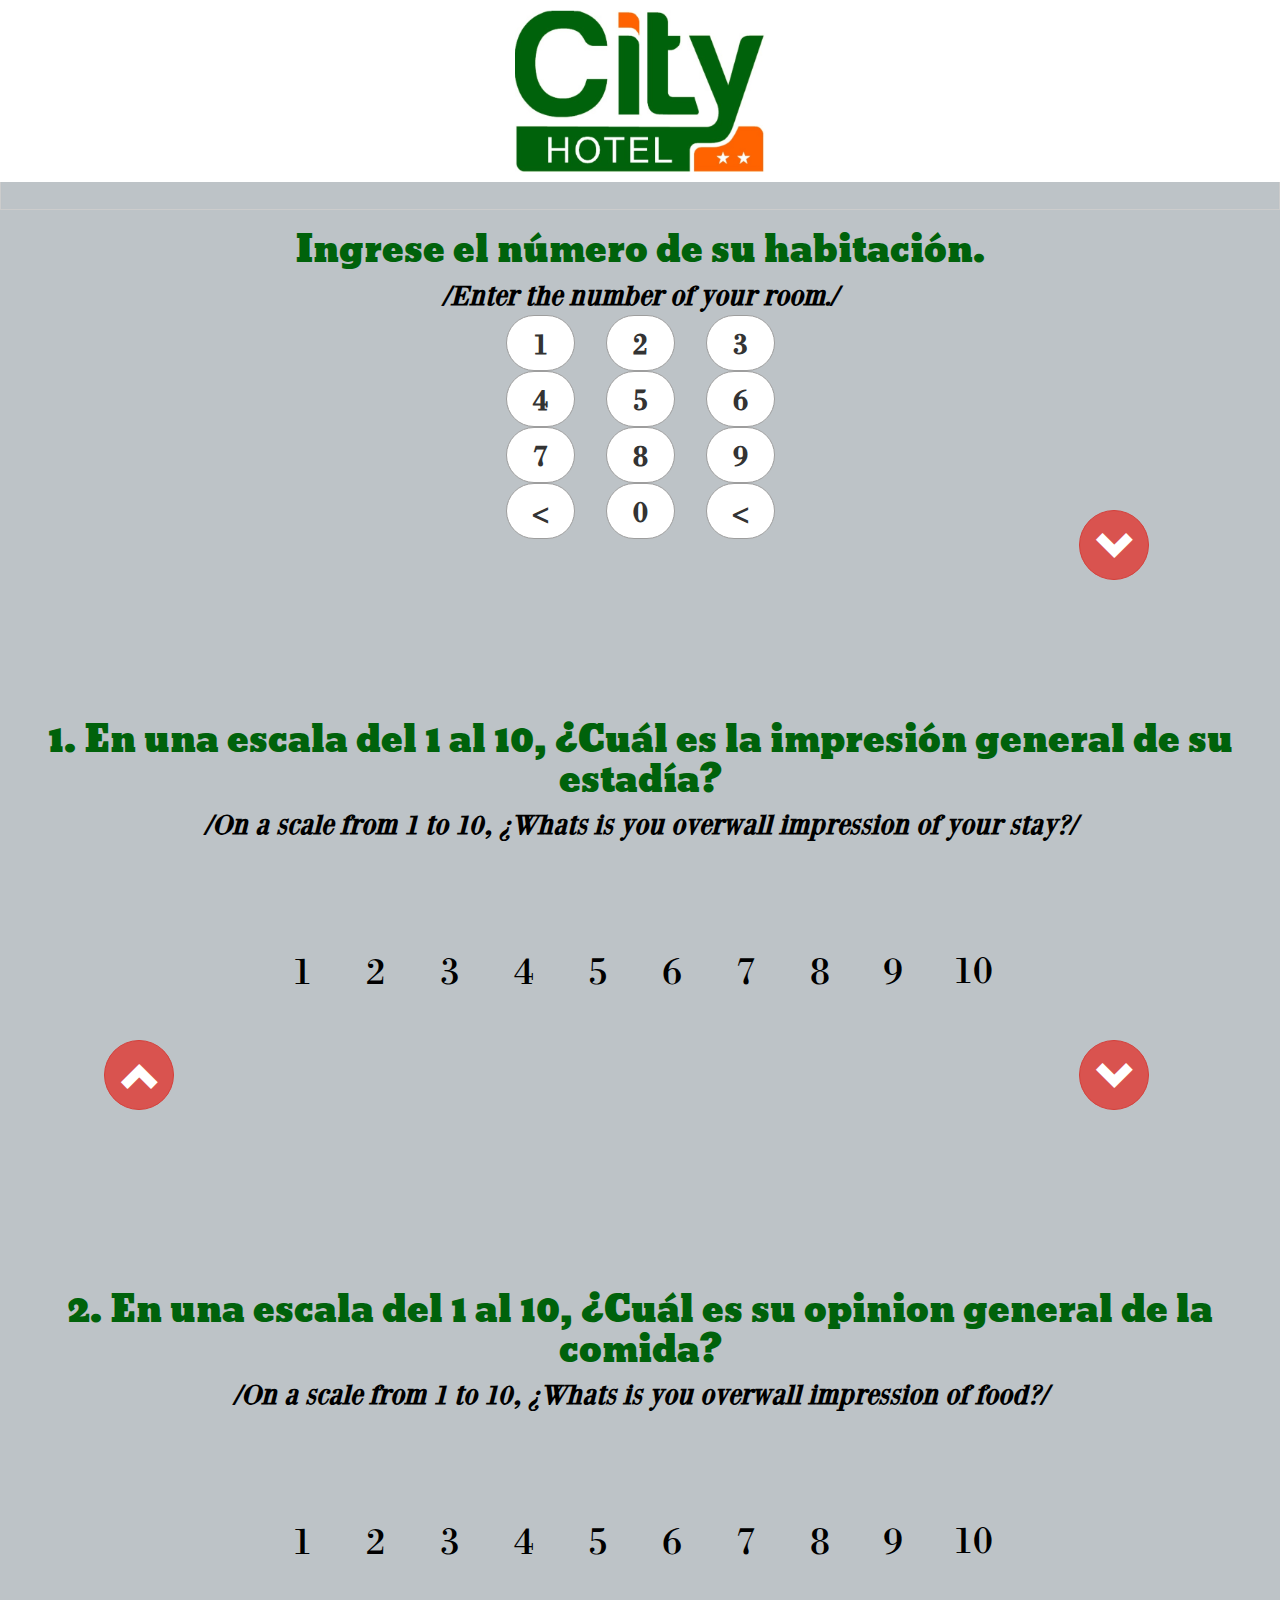
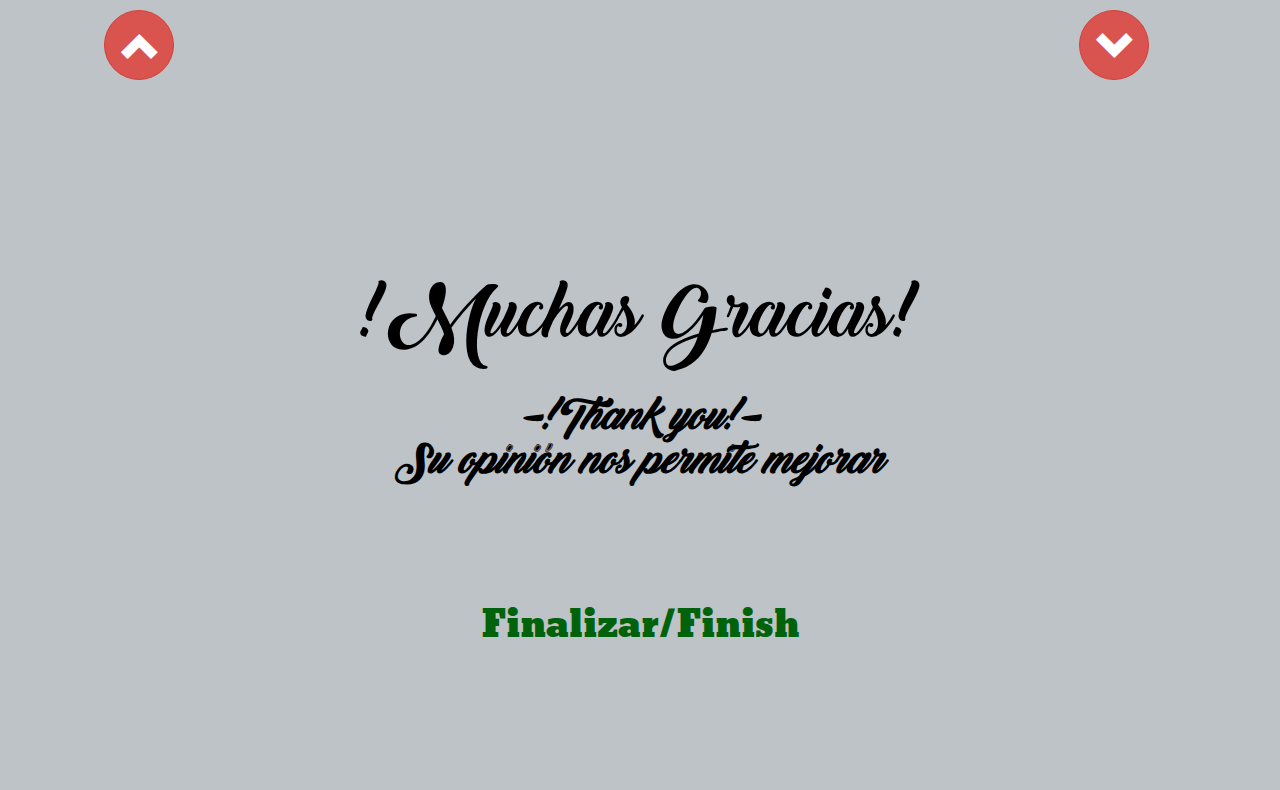
==== index.html @ cb040807 "actualizacion 02-08-16" ====
<!DOCTYPE html>
<html lang="es">
  <head>
    <meta charset="utf-8">
    <meta http-equiv="X-UA-Compatible" content="IE=edge">
    <meta name="viewport" content="width=device-width, initial-scale=1">
    <title>Hotel City - Encuesta</title>
    <link rel="stylesheet" href="css/bootstrap.css">
    <link rel="stylesheet" href="css/teclado.css">
    <link rel="stylesheet" href="css/build.css">
    <link rel="stylesheet" href="css/style.css">
  </head>
  <body>
    <div class="affix affix-top tope container">
      <img src="img/logo.jpg" class="img-responsive logo" alt="" />
    </div>
    <div class="container1 text-center" id="NroHab">
        <input type="tel" name="NroHabitacion" id="telNumber" class="form-control tel" value="" />
        <h1>Ingrese el número de su habitación.</h1>
        <h2><strong><em>/Enter the number of your room./</em></strong></h2>
        <div class="container">
          <div class="row">
            <div class="col-xs-2 hide">
              <button onclick="$('html,body').animate({scrollTop:430},'slow');return false;" type="button" class="btn btn-danger btn-circle btn-xl fondo"><i class="glyphicon glyphicon-chevron-up"></i></button>
            </div>
              <div class="col-xs-12 col-sm-8 col-sm-offset-2 phone">
                  <div class="row">
                      <div class="col-sm-6 col-sm-offset-3">
                          <div class="num-pad">
                          <div class="span4">
                              <div class="num">
                                  <div class="txt">
                                      1
                                  </div>
                              </div>
                          </div>
                          <div class="span4">
                              <div class="num">
                                  <div class="txt">
                                      2 <span class="small">
                                        </span>
                                  </div>
                              </div>
                          </div>
                          <div class="span4">
                              <div class="num">
                                  <div class="txt">
                                      3 <span class="small">
                                        </span>
                                  </div>
                              </div>
                          </div>
                          <div class="span4">
                              <div class="num">
                                  <div class="txt">
                                      4 <span class="small">
                                        </span>
                                  </div>
                              </div>
                          </div>
                          <div class="span4">
                              <div class="num">
                                  <div class="txt">
                                      5 <span class="small">
                                        </span>
                                  </div>
                              </div>
                          </div>
                          <div class="span4">
                              <div class="num">
                                  <div class="txt">
                                      6 <span class="small">
                                        </span>
                                  </div>
                              </div>
                          </div>
                          <div class="span4">
                              <div class="num">
                                  <div class="txt">
                                      7 <span class="small">
                                        </span>
                                  </div>
                              </div>
                          </div>
                          <div class="span4">
                              <div class="num">
                                  <div class="txt">
                                      8 <span class="small">
                                        </span>
                                  </div>
                              </div>
                          </div>
                          <div class="span4">
                              <div class="num">
                                  <div class="txt">
                                      9 <span class="small">
                                        </span>
                                  </div>
                              </div>
                          </div>
                          <div class="span4">
                              <div class="num">
                                  <div class="txt">
                                      <
                                  </div>
                              </div>
                          </div>
                          <div class="span4">
                              <div class="num">
                                  <div class="txt">
                                      0 <span class="small">
                                        </span>
                                  </div>
                              </div>
                          </div>
                          <div class="span4">
                              <div class="num">
                                  <div class="txt">
                                      <
                                  </div>
                              </div>
                          </div>
                          </div>
                          <div class="clearfix">
                          </div>
                      </div>
                  </div>
                  <div class="clearfix">
                  </div>
              </div>
              <div class="col-xs-2">
                <button onclick="$('html,body').animate({scrollTop:550},'slow');return false;" type="button" class="btn btn-danger btn-circle btn-xl fondo"><i class="glyphicon glyphicon-chevron-down"></i></button>
              </div>
          </div>
        </div>
    </div>
    <div class="container1 text-center" id="Pregunta2">
        <h1>1. En una escala del 1 al 10, ¿Cuál es la impresión general de su estadía?</h1>
        <h2><strong><em>/On a scale from 1 to 10, ¿Whats is you overwall impression of your stay?/</em></strong></h2>
        <div class="container">
          <div class="row">
            <div class="col-xs-2">
              <button onclick="$('html,body').animate({scrollTop:0},'slow');return false;" type="button" class="btn btn-danger btn-circle btn-xl fondo"><i class="glyphicon glyphicon-chevron-up"></i></button>
            </div>
            <div class="col-xs-8" style="top: 100px;">
              <table>
                <tr>
                  <td>
                    <p>1</p>
                    <input type="radio" name="Pregunta1" id="radio1" class="css-checkbox" />
                    <label for="radio1" class="css-label radGroup1"></label>
                  </td>
                  <td>
                    <p>2</p>
                    <input type="radio" name="Pregunta1" id="radio2" class="css-checkbox"/>
                    <label for="radio2" class="css-label radGroup1"></label>
                  </td>
                  <td>
                    <p>3</p>
                    <input type="radio" name="Pregunta1" id="radio3" class="css-checkbox" />
                    <label for="radio3" class="css-label radGroup1"></label>
                  </td>
                  <td>
                    <p>4</p>
                    <input type="radio" name="Pregunta1" id="radio4" class="css-checkbox" />
                    <label for="radio4" class="css-label radGroup1"></label>
                  </td>
                  <td>
                    <p>5</p>
                    <input type="radio" name="Pregunta1" id="radio5" class="css-checkbox" checked="checked"/>
                    <label for="radio5" class="css-label radGroup1"></label>
                  </td>
                  <td>
                    <p>6</p>
                    <input type="radio" name="Pregunta1" id="radio6" class="css-checkbox" />
                    <label for="radio6" class="css-label radGroup1"></label>
                  </td>
                  <td>
                    <p>7</p>
                    <input type="radio" name="Pregunta1" id="radio7" class="css-checkbox" />
                    <label for="radio7" class="css-label radGroup1"></label>
                  </td>
                  <td>
                    <p>8</p>
                    <input type="radio" name="Pregunta1" id="radio8" class="css-checkbox" />
                    <label for="radio8" class="css-label radGroup1"></label>
                  </td>
                  <td>
                    <p>9</p>
                    <input type="radio" name="Pregunta1" id="radio9" class="css-checkbox" />
                    <label for="radio9" class="css-label radGroup1"></label>
                  </td>
                  <td>
                    <p>10</p>
                    <input type="radio" name="Pregunta1" id="radio10" class="css-checkbox" />
                    <label for="radio10" class="css-label radGroup1"></label>
                  </td>
                </tr>
              </table>
            </div>
            <div class="col-xs-2">
              <button onclick="$('html,body').animate({scrollTop:1130},'slow');return false;" type="button" class="btn btn-danger btn-circle btn-xl fondo"><i class="glyphicon glyphicon-chevron-down"></i></button>
            </div>
          </div>
        </div>
    </div>
    <div class="container1 text-center" id="Pregunta3">
        <h1>2. En una escala del 1 al 10, ¿Cuál es su opinion general de la comida?</h1>
        <h2><strong><em>/On a scale from 1 to 10, ¿Whats is you overwall impression of food?/</em></strong></h2>
        <div class="container">
          <div class="row">
            <div class="col-xs-2">
              <button onclick="$('html,body').animate({scrollTop:555},'slow');return false;" type="button" class="btn btn-danger btn-circle btn-xl fondo"><i class="glyphicon glyphicon-chevron-up"></i></button>
            </div>
            <div class="col-xs-8" style="top: 100px;">
              <table>
                <tr>
                  <td>
                    <p>1</p>
                    <input type="radio" name="pregunta2" id="radio1-2" class="css-checkbox" />
                    <label for="radio1-2" class="css-label radGroup1"></label>
                  </td>
                  <td>
                    <p>2</p>
                    <input type="radio" name="pregunta2" id="radio2-2" class="css-checkbox"/>
                    <label for="radio2-2" class="css-label radGroup1"></label>
                  </td>
                  <td>
                    <p>3</p>
                    <input type="radio" name="pregunta2" id="radio3-2" class="css-checkbox" />
                    <label for="radio3-2" class="css-label radGroup1"></label>
                  </td>
                  <td>
                    <p>4</p>
                    <input type="radio" name="pregunta2" id="radio4-2" class="css-checkbox" />
                    <label for="radio4-2" class="css-label radGroup1"></label>
                  </td>
                  <td>
                    <p>5</p>
                    <input type="radio" name="pregunta2" id="radio5-2" class="css-checkbox" checked="checked"/>
                    <label for="radio5-2" class="css-label radGroup1"></label>
                  </td>
                  <td>
                    <p>6</p>
                    <input type="radio" name="pregunta2" id="radio6-2" class="css-checkbox" />
                    <label for="radio6-2" class="css-label radGroup1"></label>
                  </td>
                  <td>
                    <p>7</p>
                    <input type="radio" name="pregunta2" id="radio7-2" class="css-checkbox" />
                    <label for="radio7-2" class="css-label radGroup1"></label>
                  </td>
                  <td>
                    <p>8</p>
                    <input type="radio" name="pregunta2" id="radio8-2" class="css-checkbox" />
                    <label for="radio8-2" class="css-label radGroup1"></label>
                  </td>
                  <td>
                    <p>9</p>
                    <input type="radio" name="pregunta2" id="radio9-2" class="css-checkbox" />
                    <label for="radio9-2" class="css-label radGroup1"></label>
                  </td>
                  <td>
                    <p>10</p>
                    <input type="radio" name="pregunta2" id="radio10-2" class="css-checkbox" />
                    <label for="radio10-2" class="css-label radGroup1"></label>
                  </td>
                </tr>
              </table>
            </div>
            <div class="col-xs-2">
              <button onclick="$('html,body').animate({scrollTop:1670},'slow');return false;" type="button" class="btn btn-danger btn-circle btn-xl fondo"><i class="glyphicon glyphicon-chevron-down"></i></button>
            </div>
          </div>
        </div>
    </div>
    <div class="container1 text-center" id="Gracias">
      <div class="container">
        <div class="row">
        <h3>!Muchas Gracias!</h1>
        <h4><strong><em>-!Thank you!-</em></strong></h2>
        <h4><strong><em>Su opinión nos permite mejorar</em></strong></h2>

            <div class="col-xs-8 col-xs-offset-2" style="top: 100px;">
              <a href="index.html"><h1>Finalizar/Finish</h1></a>
            </div>

          </div>
        </div>
    </div>
    <footer>
    </footer>
    <script src="js/bootstrap.min.js"></script>
    <script src="js/jquery.js"></script>
    <script type="text/javascript">
    $(document).ready(function () {
      $('.num').click(function () {
        var num = $(this);
        var text = $.trim(num.find('.txt').clone().children().remove().end().text());
        var telNumber = $('#telNumber');
        if (text != "<") {
          $(telNumber).val(telNumber.val() + text);
        }else {
          $(telNumber).val('');
        }

      });
    });
    </script>
  </body>
</html>
---- css/teclado.css ----
.span4
{
    width: 20%;
    float: left;
    margin: 0 0% 0% 9%;
}
.phone
{
    margin-top: 5px;

}
.tel
{
    margin-bottom: 10px;
    margin-top: 10px;
    background: none;
    border-radius: 0px;
    text-align: center;
    font-size: 60px;
    height: 60px;
}
#telNumber {
  font-family: "BodoniXT";
  color: #000000;
  padding-top: 20px;
  padding-bottom: 20px;
}
.num-pad
{
    padding-left: 15px;
}


.num
{
    border: 1px solid #9e9e9e;
    -webkit-border-radius: 999px;
    border-radius: 999px;
    -moz-border-radius: 999px;
    height: 56px;
    background-color: #fff;
    color: #333;
    cursor: pointer;
}
.num:hover
{
    background-color: #9e9e9e;
    color: #fff;
    transition-property: background-color .2s linear 0s;
    -moz-transition: background-color .2s linear 0s;
    -webkit-transition: background-color .2s linear 0s;
    -o-transition: background-color .2s linear 0s;
}
.txt
{
    font-size: 30px;
    font-weight: bold;
    text-align: center;
    margin-top: 12px;
    font-family: "BodoniXT";
    line-height: 30px;
    color: #333;
}
.small
{
    font-size: 15px;
}

.btn
{
    font-weight: bold;
    -webkit-transition: .1s ease-in background-color;
    -webkit-font-smoothing: antialiased;
    letter-spacing: 1px;
}
.btn:hover
{
    transition-property: background-color .2s linear 0s;
    -moz-transition: background-color .2s linear 0s;
    -webkit-transition: background-color .2s linear 0s;
    -o-transition: background-color .2s linear 0s;
}
.spanicons
{
    width: 72px;
    float: left;
    text-align: center;
    margin-top: 40px;
    color: #9e9e9e;
    font-size: 30px;
    cursor: pointer;
}
.spanicons:hover
{
    color: #3498db;
    transition-property: color .2s linear 0s;
    -moz-transition: color .2s linear 0s;
    -webkit-transition: color .2s linear 0s;
    -o-transition: color .2s linear 0s;
}
.active
{
    color: #3498db;
}
.btn-circle {
  width: 30px;
  height: 30px;
  text-align: center;
  padding: 6px 0;
  font-size: 20px;
  line-height: 1.428571429;
  border-radius: 15px;
}
.btn-circle.btn-lg {
  width: 50px;
  height: 50px;
  padding: 10px 16px;
  font-size: 40px;
  line-height: 1.33;
  border-radius: 25px;
}
.btn-circle.btn-xl {
  width: 70px;
  height: 70px;
  padding: 14px 16px;
  font-size: 40px;
  line-height: 1.33;
  border-radius: 35px;
}
---- css/style.css ----
@font-face
{
   font-family: "Backtoblack";
   src: url("../fonts/Back_to_Black.ttf") format("truetype");
}
@font-face
{
   font-family: "Bevan";
   src: url("../fonts/Bevan.ttf") format("truetype");
}
@font-face
{
   font-family: "BodoniXT";
   src: url("../fonts/BodoniXT.ttf") format("truetype");
}
h1 {
  font-family: "Bevan";
  color: #00620b;
  font-size: 36px;
}
h2 {
  font-family: "BodoniXT";
  color: #000;
  font-size: 28px;
  margin: 0 20px;
}
h3 {
  font-family: "Backtoblack";
  color: #000;
  font-size: 70px;
  margin: 40px 20px;
}
h4 {
  font-family: "Backtoblack";
  color: #000;
  font-size: 40px;
  margin: 0 20px;
}
p {
  font-family: "BodoniXT";
  color: #000;
  font-size: 40px;
  margin: 0;

}
* {
  margin: 0;
  padding: 0;
}
body {
  position: relative;
  background-color: #bdc3c7;
  top: 140px;
  overflow-y: hidden;
}
.logo {
  width: 20%;
  height: 80%;
  margin: 0 auto;
  padding: 10px 0;
}
.container1 {
  background-color: #bdc3c7;
  padding-bottom: 30px;
  height: 550px;
}
.tope {
    left:0;
    right:0;
    width:100%;
    height:auto;
    background-color: #FFF;
    margin:auto;
    z-index: 1;
    top: 0;
}
.siguiente {
  margin-top: 250px;
}
.fondo{
  position: absolute;
  top: 200px;
  left: 25%;
}
input[type=radio].css-checkbox {
							position:absolute; z-index:-1000; left:-1000px; overflow: hidden; clip: rect(0 0 0 0); height:1px; width:1px; margin:-1px; padding:0; border:0;
						}

						input[type=radio].css-checkbox + label.css-label {
							padding-left:35px;
							height:30px;
							display:inline-block;
							line-height:30px;
							background-repeat:no-repeat;
							background-position: 0 0;
							font-size:30px;
							vertical-align:middle;
							cursor:pointer;

						}

						input[type=radio].css-checkbox:checked + label.css-label {
							background-position: 0 -30px;
						}
						label.css-label {
				background-image:url(http://csscheckbox.com/checkboxes/u/csscheckbox_a27bc31dc40cadf0d5347303929eae5a.png);
				-webkit-touch-callout: none;
				-webkit-user-select: none;
				-khtml-user-select: none;
				-moz-user-select: none;
				-ms-user-select: none;
				user-select: none;
			}
table {
  width: 100%;
}
label{
  margin: 10%;
}
.clear{clear: both;}
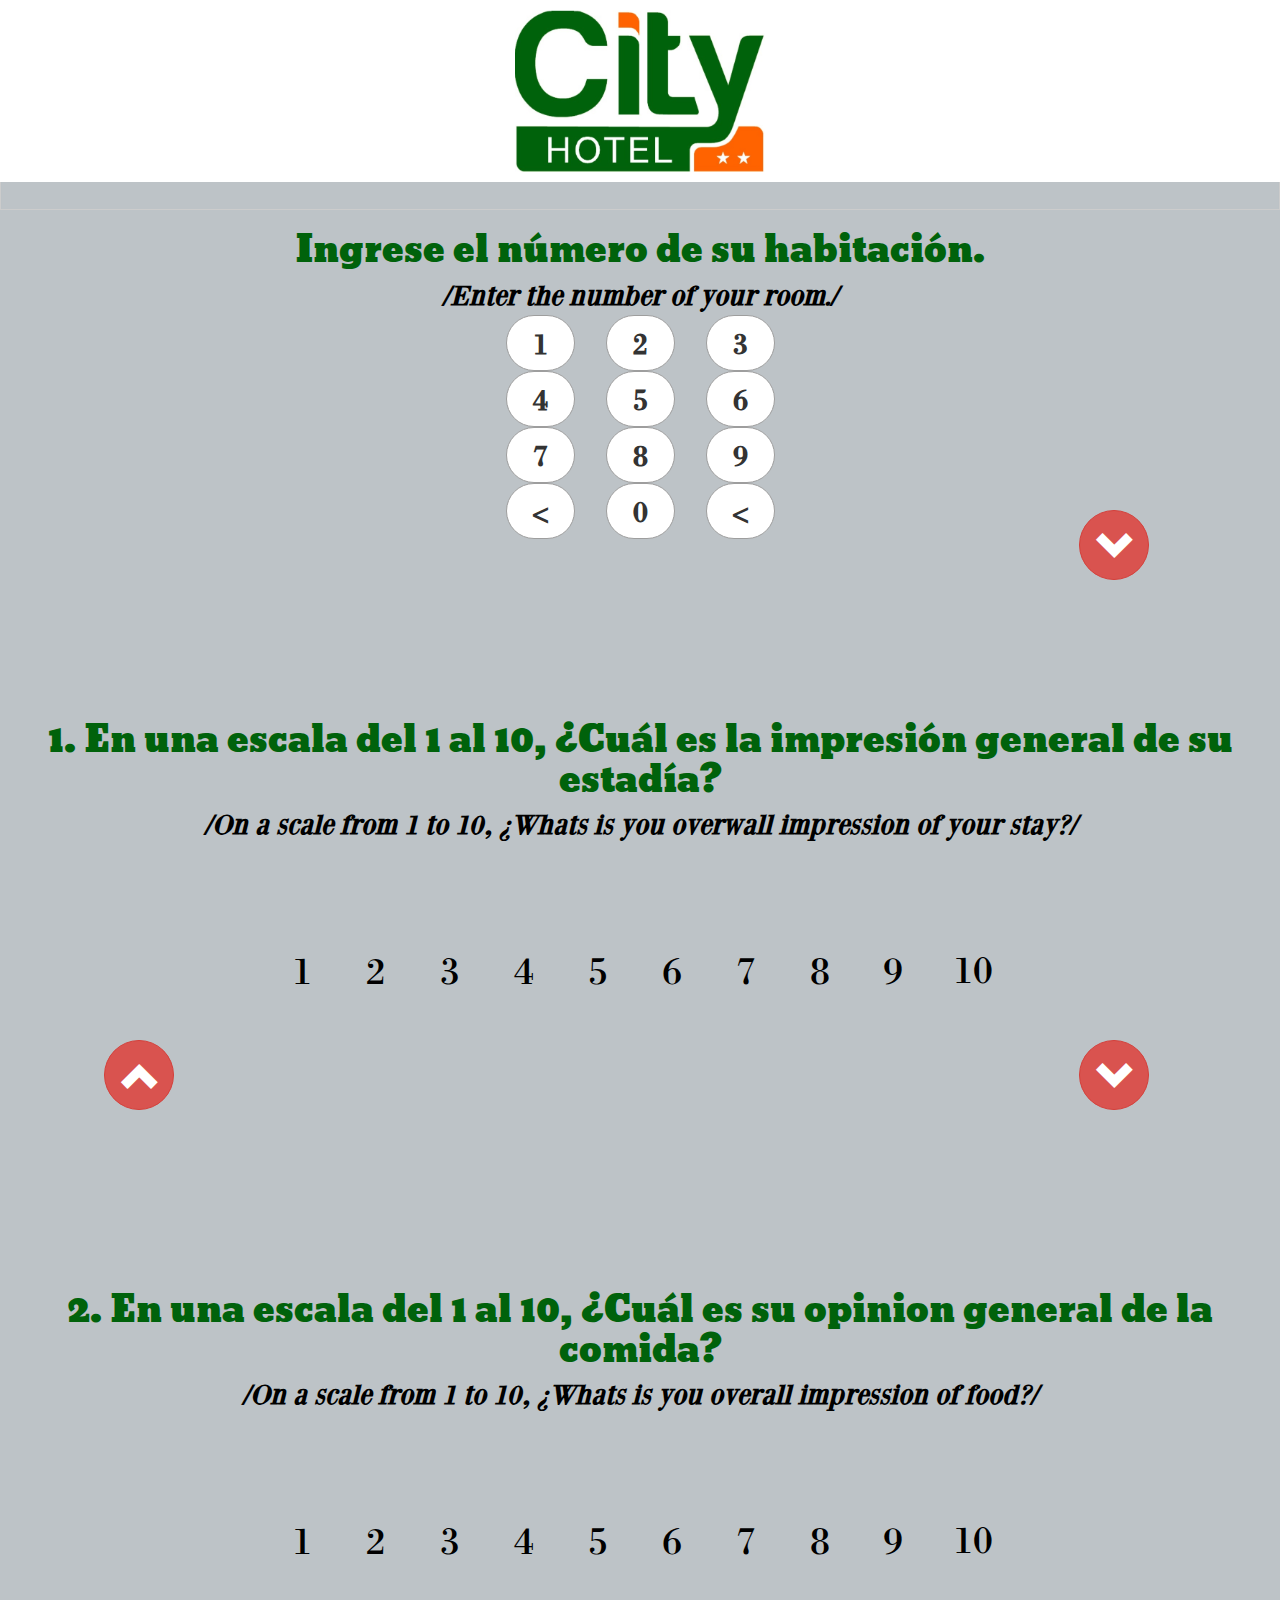
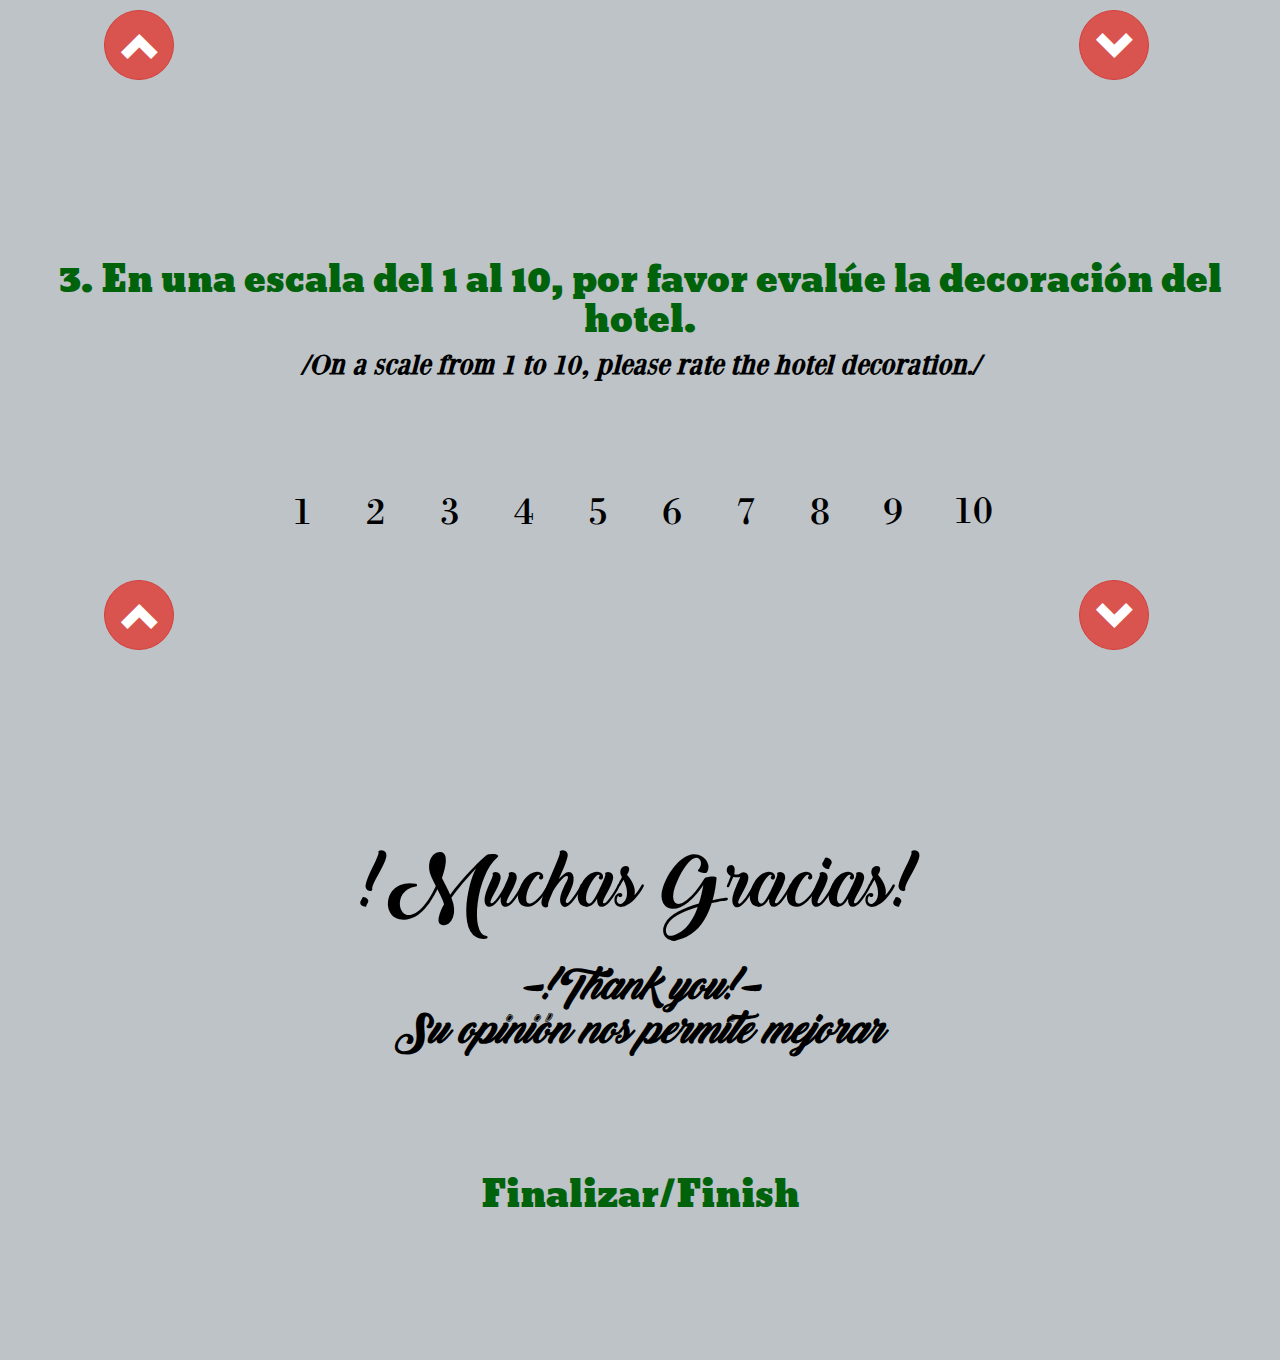
==== commit 43153194: "todo" ====
--- a/index.html
+++ b/index.html
@@ -206,7 +206,7 @@
     </div>
     <div class="container1 text-center" id="Pregunta3">
         <h1>2. En una escala del 1 al 10, ¿Cuál es su opinion general de la comida?</h1>
-        <h2><strong><em>/On a scale from 1 to 10, ¿Whats is you overwall impression of food?/</em></strong></h2>
+        <h2><strong><em>/On a scale from 1 to 10, ¿Whats is you overall impression of food?/</em></strong></h2>
         <div class="container">
           <div class="row">
             <div class="col-xs-2">
@@ -274,6 +274,77 @@
           </div>
         </div>
     </div>
+    <div class="container1 text-center" id="Pregunta4">
+        <h1>3. En una escala del 1 al 10, por favor evalúe la decoración del hotel.</h1>
+        <h2><strong><em>/On a scale from 1 to 10, please rate the hotel decoration./</em></strong></h2>
+        <div class="container">
+          <div class="row">
+            <div class="col-xs-2">
+              <button onclick="$('html,body').animate({scrollTop:1130},'slow');return false;" type="button" class="btn btn-danger btn-circle btn-xl fondo"><i class="glyphicon glyphicon-chevron-up"></i></button>
+            </div>
+            <div class="col-xs-8" style="top: 100px;">
+              <table>
+                <tr>
+                  <td>
+                    <p>1</p>
+                    <input type="radio" name="pregunta3" id="radio1-3" class="css-checkbox" />
+                    <label for="radio1-3" class="css-label radGroup1"></label>
+                  </td>
+                  <td>
+                    <p>2</p>
+                    <input type="radio" name="pregunta3" id="radio2-3" class="css-checkbox"/>
+                    <label for="radio2-3" class="css-label radGroup1"></label>
+                  </td>
+                  <td>
+                    <p>3</p>
+                    <input type="radio" name="pregunta3" id="radio3-3" class="css-checkbox" />
+                    <label for="radio3-3" class="css-label radGroup1"></label>
+                  </td>
+                  <td>
+                    <p>4</p>
+                    <input type="radio" name="pregunta3" id="radio4-3" class="css-checkbox" />
+                    <label for="radio4-3" class="css-label radGroup1"></label>
+                  </td>
+                  <td>
+                    <p>5</p>
+                    <input type="radio" name="pregunta3" id="radio5-3" class="css-checkbox" checked="checked"/>
+                    <label for="radio5-3" class="css-label radGroup1"></label>
+                  </td>
+                  <td>
+                    <p>6</p>
+                    <input type="radio" name="pregunta3" id="radio6-3" class="css-checkbox" />
+                    <label for="radio6-3" class="css-label radGroup1"></label>
+                  </td>
+                  <td>
+                    <p>7</p>
+                    <input type="radio" name="pregunta3" id="radio7-3" class="css-checkbox" />
+                    <label for="radio7-3" class="css-label radGroup1"></label>
+                  </td>
+                  <td>
+                    <p>8</p>
+                    <input type="radio" name="pregunta3" id="radio8-3" class="css-checkbox" />
+                    <label for="radio8-3" class="css-label radGroup1"></label>
+                  </td>
+                  <td>
+                    <p>9</p>
+                    <input type="radio" name="pregunta3" id="radio9-3" class="css-checkbox" />
+                    <label for="radio9-3" class="css-label radGroup1"></label>
+                  </td>
+                  <td>
+                    <p>10</p>
+                    <input type="radio" name="pregunta3" id="radio10-3" class="css-checkbox" />
+                    <label for="radio10-3" class="css-label radGroup1"></label>
+                  </td>
+                </tr>
+              </table>
+            </div>
+            <div class="col-xs-2">
+              <button onclick="$('html,body').animate({scrollTop:2250},'slow');return false;" type="button" class="btn btn-danger btn-circle btn-xl fondo"><i class="glyphicon glyphicon-chevron-down"></i></button>
+            </div>
+          </div>
+        </div>
+    </div>
+
     <div class="container1 text-center" id="Gracias">
       <div class="container">
         <div class="row">
--- a/css/style.css
+++ b/css/style.css
@@ -51,11 +51,11 @@
   position: relative;
   background-color: #bdc3c7;
   top: 140px;
-  overflow-y: hidden;
+  /*overflow-y: hidden;*/
 }
 .logo {
   width: 20%;
-  height: 80%;
+  /*height: 80%;*/
   margin: 0 auto;
   padding: 10px 0;
 }
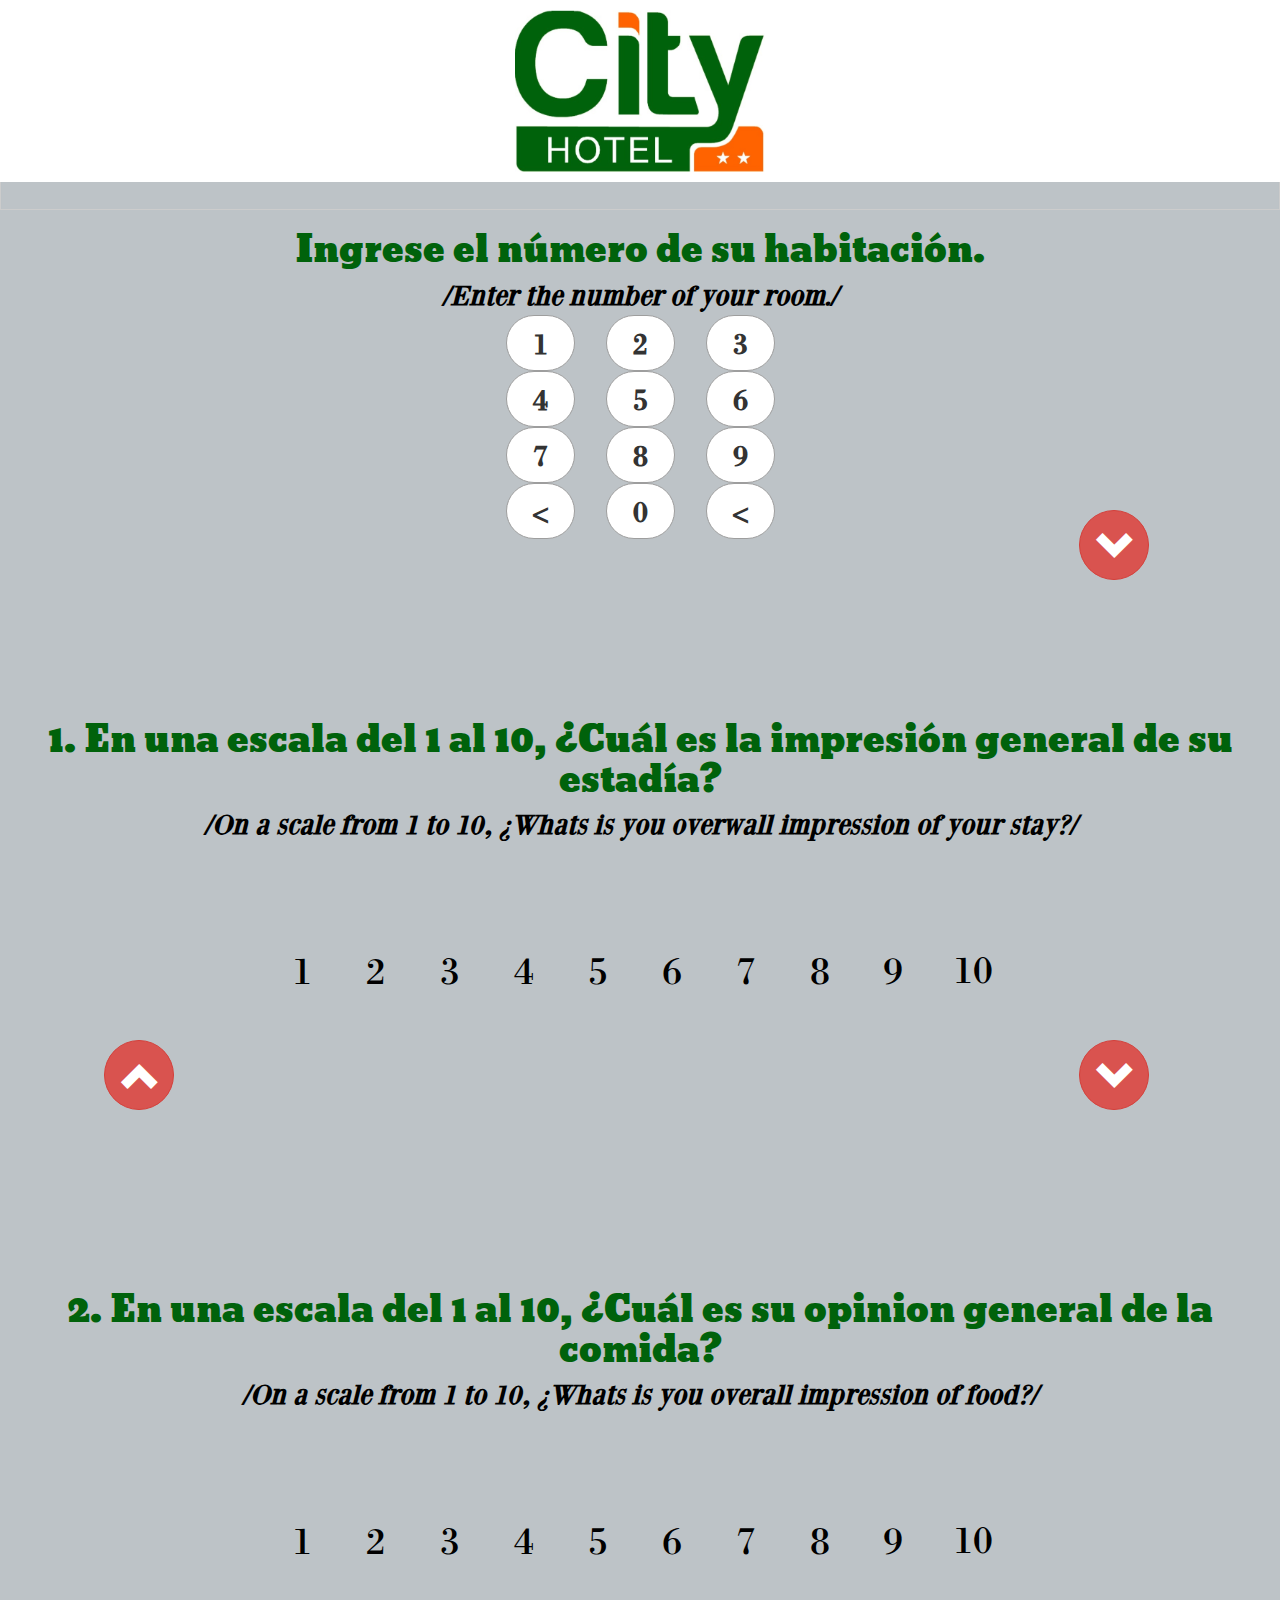
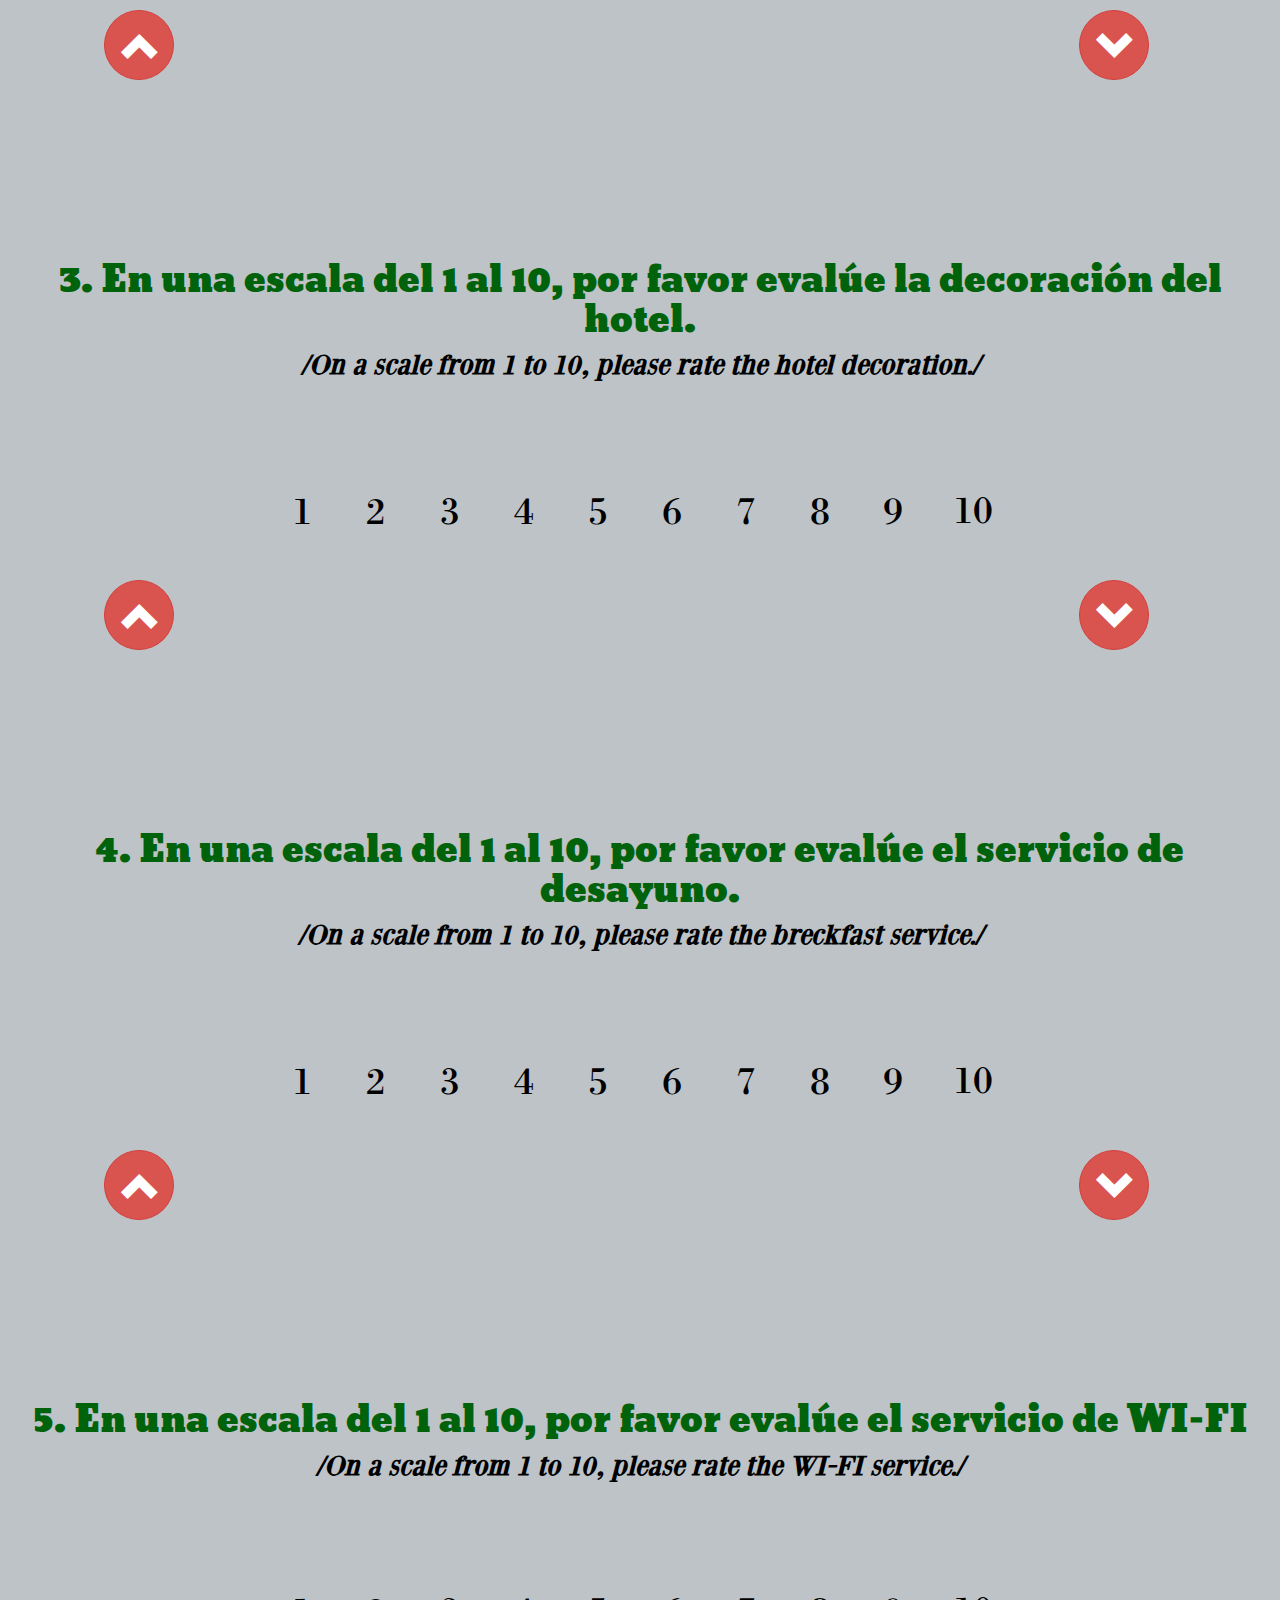
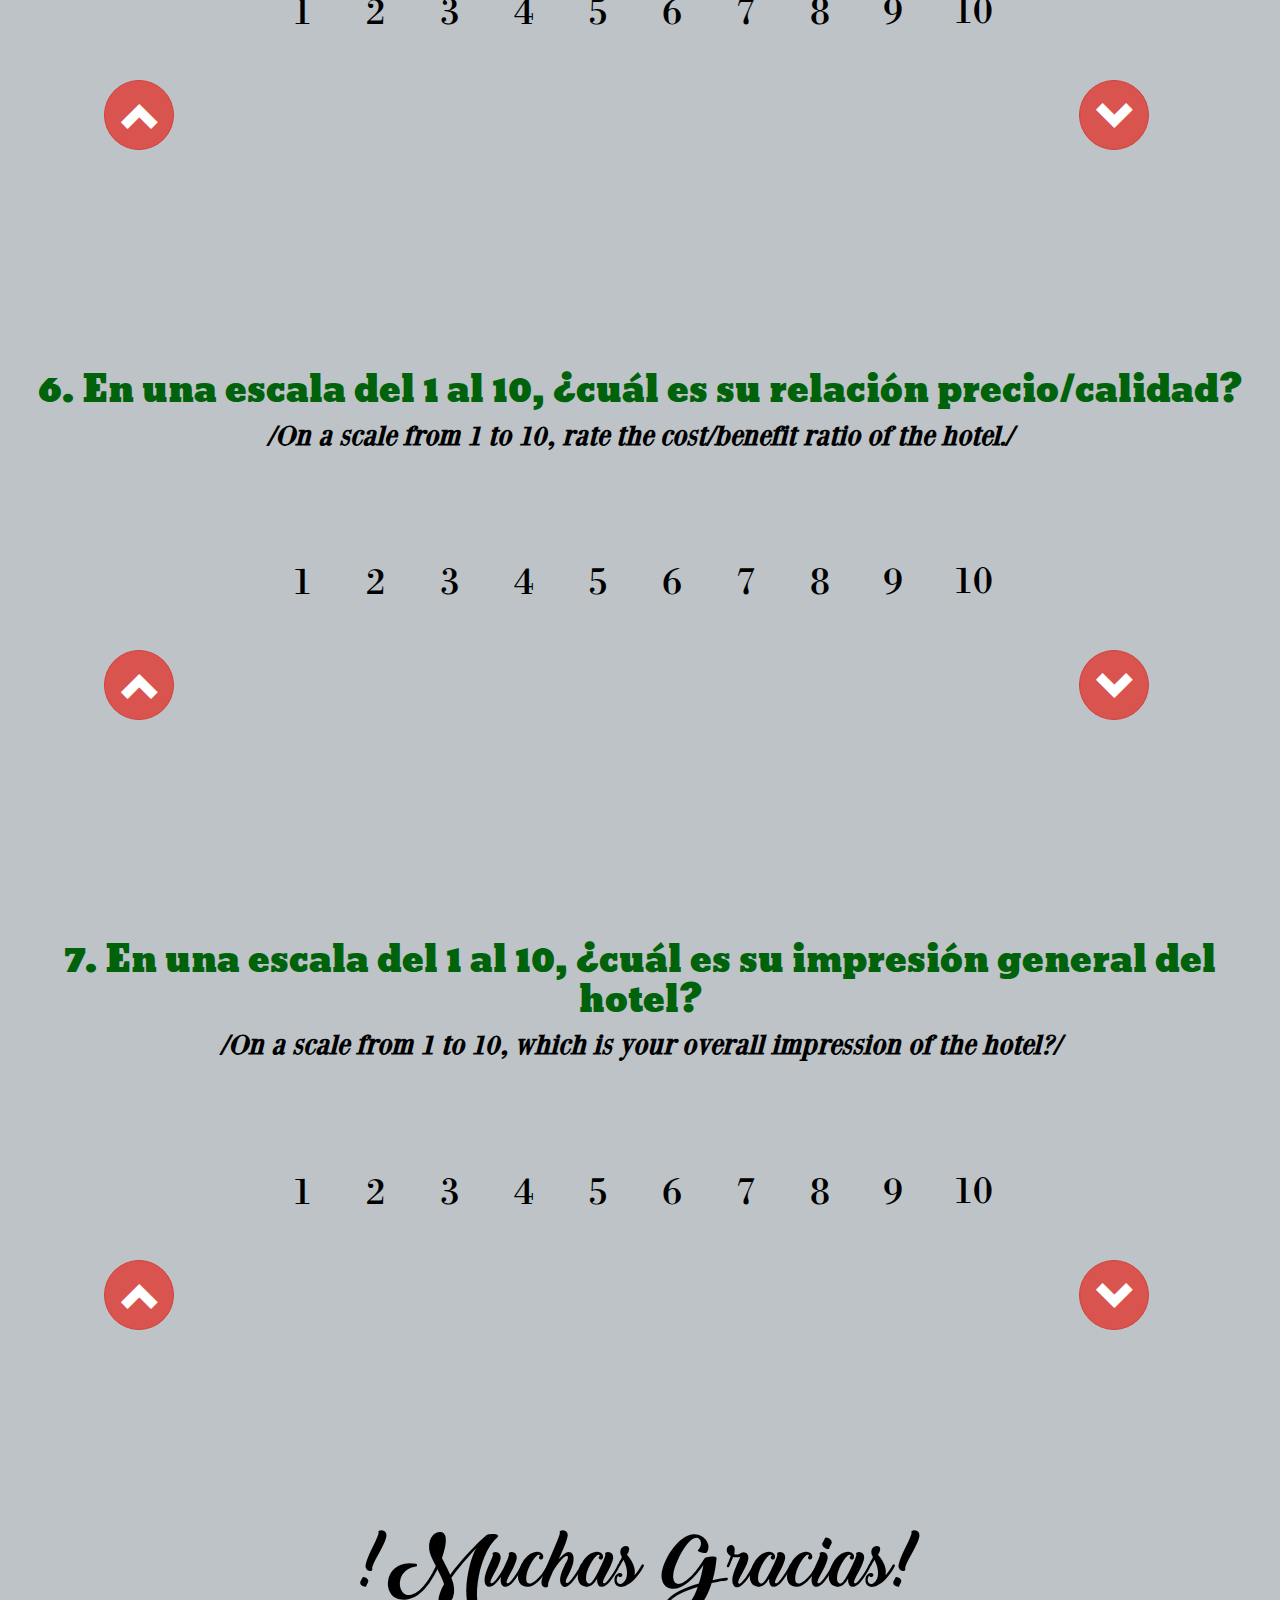
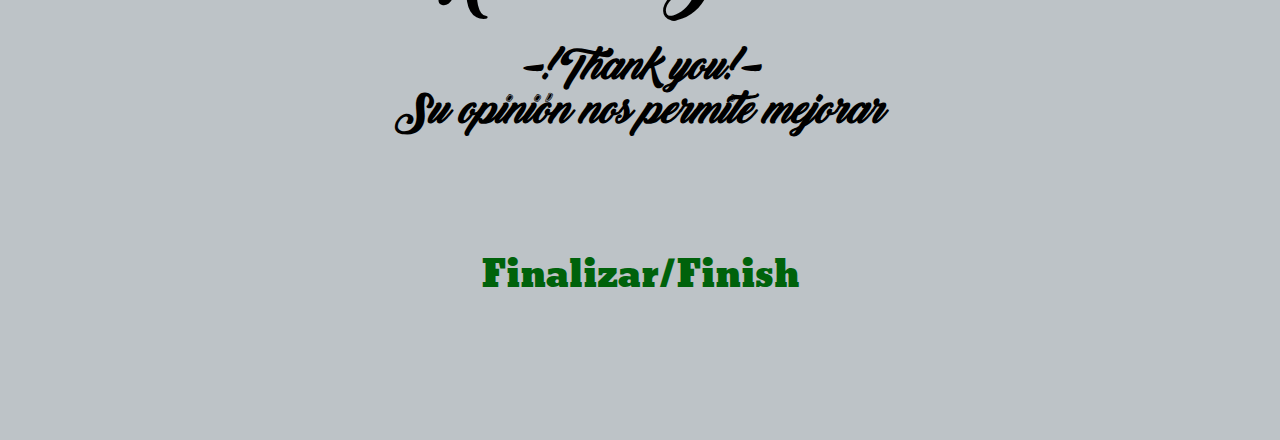
==== commit dc3bc744: "todas las preguntas" ====
--- a/index.html
+++ b/index.html
@@ -129,12 +129,12 @@
                   </div>
               </div>
               <div class="col-xs-2">
-                <button onclick="$('html,body').animate({scrollTop:550},'slow');return false;" type="button" class="btn btn-danger btn-circle btn-xl fondo"><i class="glyphicon glyphicon-chevron-down"></i></button>
+                <button onclick="$('html,body').animate({scrollTop:540},'slow');return false;" type="button" class="btn btn-danger btn-circle btn-xl fondo"><i class="glyphicon glyphicon-chevron-down"></i></button>
               </div>
           </div>
         </div>
     </div>
-    <div class="container1 text-center" id="Pregunta2">
+    <div class="container1 text-center" id="Pregunta1">
         <h1>1. En una escala del 1 al 10, ¿Cuál es la impresión general de su estadía?</h1>
         <h2><strong><em>/On a scale from 1 to 10, ¿Whats is you overwall impression of your stay?/</em></strong></h2>
         <div class="container">
@@ -199,18 +199,18 @@
               </table>
             </div>
             <div class="col-xs-2">
-              <button onclick="$('html,body').animate({scrollTop:1130},'slow');return false;" type="button" class="btn btn-danger btn-circle btn-xl fondo"><i class="glyphicon glyphicon-chevron-down"></i></button>
-            </div>
-          </div>
-        </div>
-    </div>
-    <div class="container1 text-center" id="Pregunta3">
+              <button onclick="$('html,body').animate({scrollTop:1115},'slow');return false;" type="button" class="btn btn-danger btn-circle btn-xl fondo"><i class="glyphicon glyphicon-chevron-down"></i></button>
+            </div>
+          </div>
+        </div>
+    </div>
+    <div class="container1 text-center" id="Pregunta2">
         <h1>2. En una escala del 1 al 10, ¿Cuál es su opinion general de la comida?</h1>
         <h2><strong><em>/On a scale from 1 to 10, ¿Whats is you overall impression of food?/</em></strong></h2>
         <div class="container">
           <div class="row">
             <div class="col-xs-2">
-              <button onclick="$('html,body').animate({scrollTop:555},'slow');return false;" type="button" class="btn btn-danger btn-circle btn-xl fondo"><i class="glyphicon glyphicon-chevron-up"></i></button>
+              <button onclick="$('html,body').animate({scrollTop:540},'slow');return false;" type="button" class="btn btn-danger btn-circle btn-xl fondo"><i class="glyphicon glyphicon-chevron-up"></i></button>
             </div>
             <div class="col-xs-8" style="top: 100px;">
               <table>
@@ -274,13 +274,13 @@
           </div>
         </div>
     </div>
-    <div class="container1 text-center" id="Pregunta4">
+    <div class="container1 text-center" id="Pregunta3">
         <h1>3. En una escala del 1 al 10, por favor evalúe la decoración del hotel.</h1>
         <h2><strong><em>/On a scale from 1 to 10, please rate the hotel decoration./</em></strong></h2>
         <div class="container">
           <div class="row">
             <div class="col-xs-2">
-              <button onclick="$('html,body').animate({scrollTop:1130},'slow');return false;" type="button" class="btn btn-danger btn-circle btn-xl fondo"><i class="glyphicon glyphicon-chevron-up"></i></button>
+              <button onclick="$('html,body').animate({scrollTop:1115},'slow');return false;" type="button" class="btn btn-danger btn-circle btn-xl fondo"><i class="glyphicon glyphicon-chevron-up"></i></button>
             </div>
             <div class="col-xs-8" style="top: 100px;">
               <table>
@@ -344,6 +344,287 @@
           </div>
         </div>
     </div>
+    <div class="container1 text-center" id="Pregunta4">
+        <h1>4. En una escala del 1 al 10, por favor evalúe el servicio de desayuno.</h1>
+        <h2><strong><em>/On a scale from 1 to 10, please rate the breckfast service./</em></strong></h2>
+        <div class="container">
+          <div class="row">
+            <div class="col-xs-2">
+              <button onclick="$('html,body').animate({scrollTop:1670},'slow');return false;" type="button" class="btn btn-danger btn-circle btn-xl fondo"><i class="glyphicon glyphicon-chevron-up"></i></button>
+            </div>
+            <div class="col-xs-8" style="top: 100px;">
+              <table>
+                <tr>
+                  <td>
+                    <p>1</p>
+                    <input type="radio" name="pregunta4" id="radio1-4" class="css-checkbox" />
+                    <label for="radio1-4" class="css-label radGroup1"></label>
+                  </td>
+                  <td>
+                    <p>2</p>
+                    <input type="radio" name="pregunta4" id="radio2-4" class="css-checkbox"/>
+                    <label for="radio2-4" class="css-label radGroup1"></label>
+                  </td>
+                  <td>
+                    <p>3</p>
+                    <input type="radio" name="pregunta4" id="radio3-4" class="css-checkbox" />
+                    <label for="radio3-4" class="css-label radGroup1"></label>
+                  </td>
+                  <td>
+                    <p>4</p>
+                    <input type="radio" name="pregunta4" id="radio4-4" class="css-checkbox" />
+                    <label for="radio4-4" class="css-label radGroup1"></label>
+                  </td>
+                  <td>
+                    <p>5</p>
+                    <input type="radio" name="pregunta4" id="radio5-4" class="css-checkbox" checked="checked"/>
+                    <label for="radio5-4" class="css-label radGroup1"></label>
+                  </td>
+                  <td>
+                    <p>6</p>
+                    <input type="radio" name="pregunta4" id="radio6-4" class="css-checkbox" />
+                    <label for="radio6-4" class="css-label radGroup1"></label>
+                  </td>
+                  <td>
+                    <p>7</p>
+                    <input type="radio" name="pregunta4" id="radio7-4" class="css-checkbox" />
+                    <label for="radio7-4" class="css-label radGroup1"></label>
+                  </td>
+                  <td>
+                    <p>8</p>
+                    <input type="radio" name="pregunta4" id="radio8-4" class="css-checkbox" />
+                    <label for="radio8-4" class="css-label radGroup1"></label>
+                  </td>
+                  <td>
+                    <p>9</p>
+                    <input type="radio" name="pregunta4" id="radio9-4" class="css-checkbox" />
+                    <label for="radio9-4" class="css-label radGroup1"></label>
+                  </td>
+                  <td>
+                    <p>10</p>
+                    <input type="radio" name="pregunta4" id="radio10-4" class="css-checkbox" />
+                    <label for="radio10-4" class="css-label radGroup1"></label>
+                  </td>
+                </tr>
+              </table>
+            </div>
+            <div class="col-xs-2">
+              <button onclick="$('html,body').animate({scrollTop:2815},'slow');return false;" type="button" class="btn btn-danger btn-circle btn-xl fondo"><i class="glyphicon glyphicon-chevron-down"></i></button>
+            </div>
+          </div>
+        </div>
+    </div>
+    <div class="container1 text-center" id="Pregunta5">
+        <h1>5. En una escala del 1 al 10, por favor evalúe el servicio de WI-FI</h1>
+        <h2><strong><em>/On a scale from 1 to 10, please rate the WI-FI service./</em></strong></h2>
+        <div class="container">
+          <div class="row">
+            <div class="col-xs-2">
+              <button onclick="$('html,body').animate({scrollTop:2250},'slow');return false;" type="button" class="btn btn-danger btn-circle btn-xl fondo"><i class="glyphicon glyphicon-chevron-up"></i></button>
+            </div>
+            <div class="col-xs-8" style="top: 100px;">
+              <table>
+                <tr>
+                  <td>
+                    <p>1</p>
+                    <input type="radio" name="pregunta5" id="radio1-5" class="css-checkbox" />
+                    <label for="radio1-5" class="css-label radGroup1"></label>
+                  </td>
+                  <td>
+                    <p>2</p>
+                    <input type="radio" name="pregunta5" id="radio2-5" class="css-checkbox"/>
+                    <label for="radio2-5" class="css-label radGroup1"></label>
+                  </td>
+                  <td>
+                    <p>3</p>
+                    <input type="radio" name="pregunta5" id="radio3-5" class="css-checkbox" />
+                    <label for="radio3-5" class="css-label radGroup1"></label>
+                  </td>
+                  <td>
+                    <p>4</p>
+                    <input type="radio" name="pregunta5" id="radio4-5" class="css-checkbox" />
+                    <label for="radio4-5" class="css-label radGroup1"></label>
+                  </td>
+                  <td>
+                    <p>5</p>
+                    <input type="radio" name="pregunta5" id="radio5-5" class="css-checkbox" checked="checked"/>
+                    <label for="radio5-5" class="css-label radGroup1"></label>
+                  </td>
+                  <td>
+                    <p>6</p>
+                    <input type="radio" name="pregunta5" id="radio6-5" class="css-checkbox" />
+                    <label for="radio6-5" class="css-label radGroup1"></label>
+                  </td>
+                  <td>
+                    <p>7</p>
+                    <input type="radio" name="pregunta5" id="radio7-5" class="css-checkbox" />
+                    <label for="radio7-5" class="css-label radGroup1"></label>
+                  </td>
+                  <td>
+                    <p>8</p>
+                    <input type="radio" name="pregunta5" id="radio8-5" class="css-checkbox" />
+                    <label for="radio8-5" class="css-label radGroup1"></label>
+                  </td>
+                  <td>
+                    <p>9</p>
+                    <input type="radio" name="pregunta5" id="radio9-5" class="css-checkbox" />
+                    <label for="radio9-5" class="css-label radGroup1"></label>
+                  </td>
+                  <td>
+                    <p>10</p>
+                    <input type="radio" name="pregunta5" id="radio10-5" class="css-checkbox" />
+                    <label for="radio10-5" class="css-label radGroup1"></label>
+                  </td>
+                </tr>
+              </table>
+            </div>
+            <div class="col-xs-2">
+              <button onclick="$('html,body').animate({scrollTop:3390},'slow');return false;" type="button" class="btn btn-danger btn-circle btn-xl fondo"><i class="glyphicon glyphicon-chevron-down"></i></button>
+            </div>
+          </div>
+        </div>
+    </div>
+    <div class="container1 text-center" id="Pregunta6">
+        <h1>6. En una escala del 1 al 10, ¿cuál es su relación precio/calidad?</h1>
+        <h2><strong><em>/On a scale from 1 to 10, rate the cost/benefit ratio of the hotel./</em></strong></h2>
+        <div class="container">
+          <div class="row">
+            <div class="col-xs-2">
+              <button onclick="$('html,body').animate({scrollTop:2815},'slow');return false;" type="button" class="btn btn-danger btn-circle btn-xl fondo"><i class="glyphicon glyphicon-chevron-up"></i></button>
+            </div>
+            <div class="col-xs-8" style="top: 100px;">
+              <table>
+                <tr>
+                  <td>
+                    <p>1</p>
+                    <input type="radio" name="pregunta6" id="radio1-6" class="css-checkbox" />
+                    <label for="radio1-6" class="css-label radGroup1"></label>
+                  </td>
+                  <td>
+                    <p>2</p>
+                    <input type="radio" name="pregunta6" id="radio2-6" class="css-checkbox"/>
+                    <label for="radio2-6" class="css-label radGroup1"></label>
+                  </td>
+                  <td>
+                    <p>3</p>
+                    <input type="radio" name="pregunta6" id="radio3-6" class="css-checkbox" />
+                    <label for="radio3-6" class="css-label radGroup1"></label>
+                  </td>
+                  <td>
+                    <p>4</p>
+                    <input type="radio" name="pregunta6" id="radio4-6" class="css-checkbox" />
+                    <label for="radio4-6" class="css-label radGroup1"></label>
+                  </td>
+                  <td>
+                    <p>5</p>
+                    <input type="radio" name="pregunta6" id="radio5-6" class="css-checkbox" checked="checked"/>
+                    <label for="radio5-6" class="css-label radGroup1"></label>
+                  </td>
+                  <td>
+                    <p>6</p>
+                    <input type="radio" name="pregunta6" id="radio6-6" class="css-checkbox" />
+                    <label for="radio6-6" class="css-label radGroup1"></label>
+                  </td>
+                  <td>
+                    <p>7</p>
+                    <input type="radio" name="pregunta6" id="radio7-6" class="css-checkbox" />
+                    <label for="radio7-6" class="css-label radGroup1"></label>
+                  </td>
+                  <td>
+                    <p>8</p>
+                    <input type="radio" name="pregunta6" id="radio8-6" class="css-checkbox" />
+                    <label for="radio8-6" class="css-label radGroup1"></label>
+                  </td>
+                  <td>
+                    <p>9</p>
+                    <input type="radio" name="pregunta6" id="radio9-6" class="css-checkbox" />
+                    <label for="radio9-6" class="css-label radGroup1"></label>
+                  </td>
+                  <td>
+                    <p>10</p>
+                    <input type="radio" name="pregunta6" id="radio10-6" class="css-checkbox" />
+                    <label for="radio10-6" class="css-label radGroup1"></label>
+                  </td>
+                </tr>
+              </table>
+            </div>
+            <div class="col-xs-2">
+              <button onclick="$('html,body').animate({scrollTop:3950},'slow');return false;" type="button" class="btn btn-danger btn-circle btn-xl fondo"><i class="glyphicon glyphicon-chevron-down"></i></button>
+            </div>
+          </div>
+        </div>
+    </div>
+    <div class="container1 text-center" id="Pregunta7">
+        <h1>7. En una escala del 1 al 10, ¿cuál es su impresión general del hotel?</h1>
+        <h2><strong><em>/On a scale from 1 to 10, which is your overall impression of the hotel?/</em></strong></h2>
+        <div class="container">
+          <div class="row">
+            <div class="col-xs-2">
+              <button onclick="$('html,body').animate({scrollTop:3390},'slow');return false;" type="button" class="btn btn-danger btn-circle btn-xl fondo"><i class="glyphicon glyphicon-chevron-up"></i></button>
+            </div>
+            <div class="col-xs-8" style="top: 100px;">
+              <table>
+                <tr>
+                  <td>
+                    <p>1</p>
+                    <input type="radio" name="pregunta7" id="radio1-7" class="css-checkbox" />
+                    <label for="radio1-7" class="css-label radGroup1"></label>
+                  </td>
+                  <td>
+                    <p>2</p>
+                    <input type="radio" name="pregunta7" id="radio2-7" class="css-checkbox"/>
+                    <label for="radio2-7" class="css-label radGroup1"></label>
+                  </td>
+                  <td>
+                    <p>3</p>
+                    <input type="radio" name="pregunta7" id="radio3-7" class="css-checkbox" />
+                    <label for="radio3-7" class="css-label radGroup1"></label>
+                  </td>
+                  <td>
+                    <p>4</p>
+                    <input type="radio" name="pregunta7" id="radio4-7" class="css-checkbox" />
+                    <label for="radio4-7" class="css-label radGroup1"></label>
+                  </td>
+                  <td>
+                    <p>5</p>
+                    <input type="radio" name="pregunta7" id="radio5-7" class="css-checkbox" checked="checked"/>
+                    <label for="radio5-7" class="css-label radGroup1"></label>
+                  </td>
+                  <td>
+                    <p>6</p>
+                    <input type="radio" name="pregunta7" id="radio6-7" class="css-checkbox" />
+                    <label for="radio6-7" class="css-label radGroup1"></label>
+                  </td>
+                  <td>
+                    <p>7</p>
+                    <input type="radio" name="pregunta7" id="radio7-7" class="css-checkbox" />
+                    <label for="radio7-7" class="css-label radGroup1"></label>
+                  </td>
+                  <td>
+                    <p>8</p>
+                    <input type="radio" name="pregunta7" id="radio8-7" class="css-checkbox" />
+                    <label for="radio8-7" class="css-label radGroup1"></label>
+                  </td>
+                  <td>
+                    <p>9</p>
+                    <input type="radio" name="pregunta7" id="radio9-7" class="css-checkbox" />
+                    <label for="radio9-7" class="css-label radGroup1"></label>
+                  </td>
+                  <td>
+                    <p>10</p>
+                    <input type="radio" name="pregunta7" id="radio10-7" class="css-checkbox" />
+                    <label for="radio10-7" class="css-label radGroup1"></label>
+                  </td>
+                </tr>
+              </table>
+            </div>
+            <div class="col-xs-2">
+              <button onclick="$('html,body').animate({scrollTop:4540},'slow');return false;" type="button" class="btn btn-danger btn-circle btn-xl fondo"><i class="glyphicon glyphicon-chevron-down"></i></button>
+            </div>
+          </div>
+        </div>
+    </div>
+
 
     <div class="container1 text-center" id="Gracias">
       <div class="container">
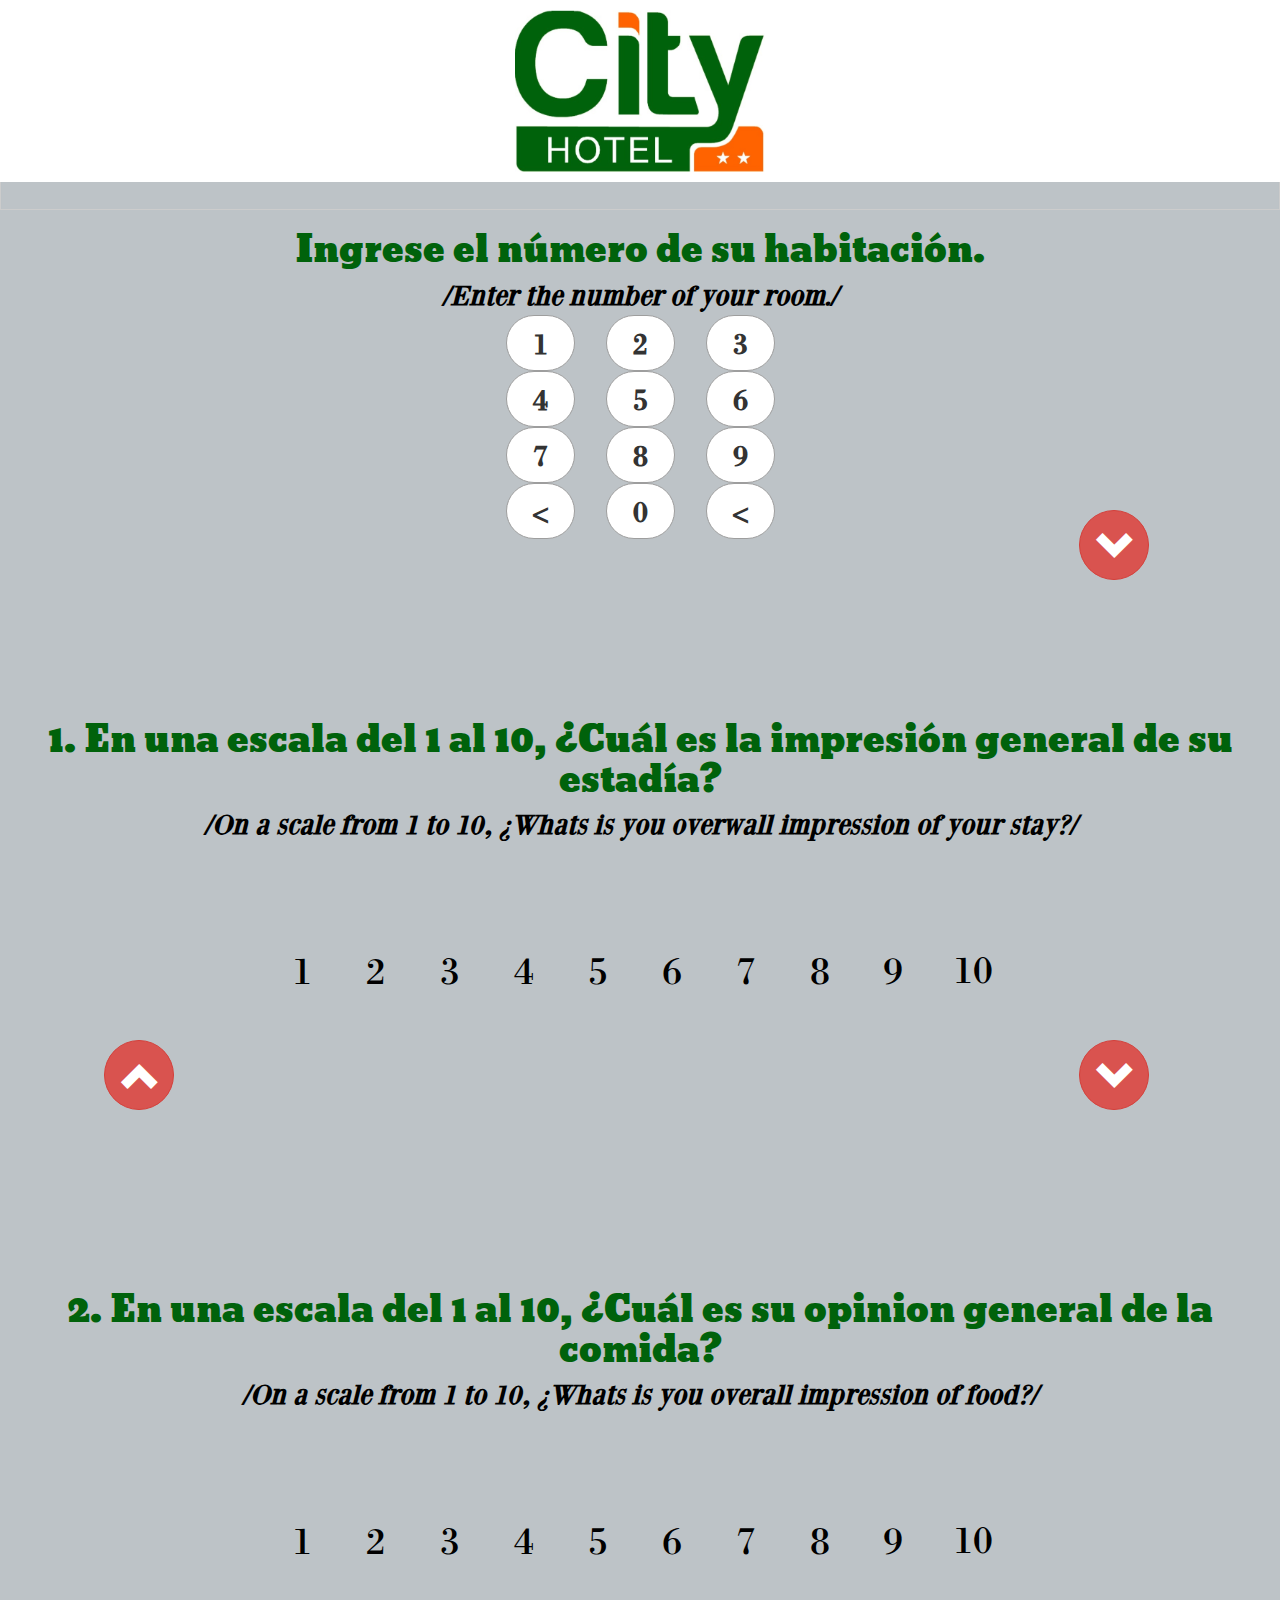
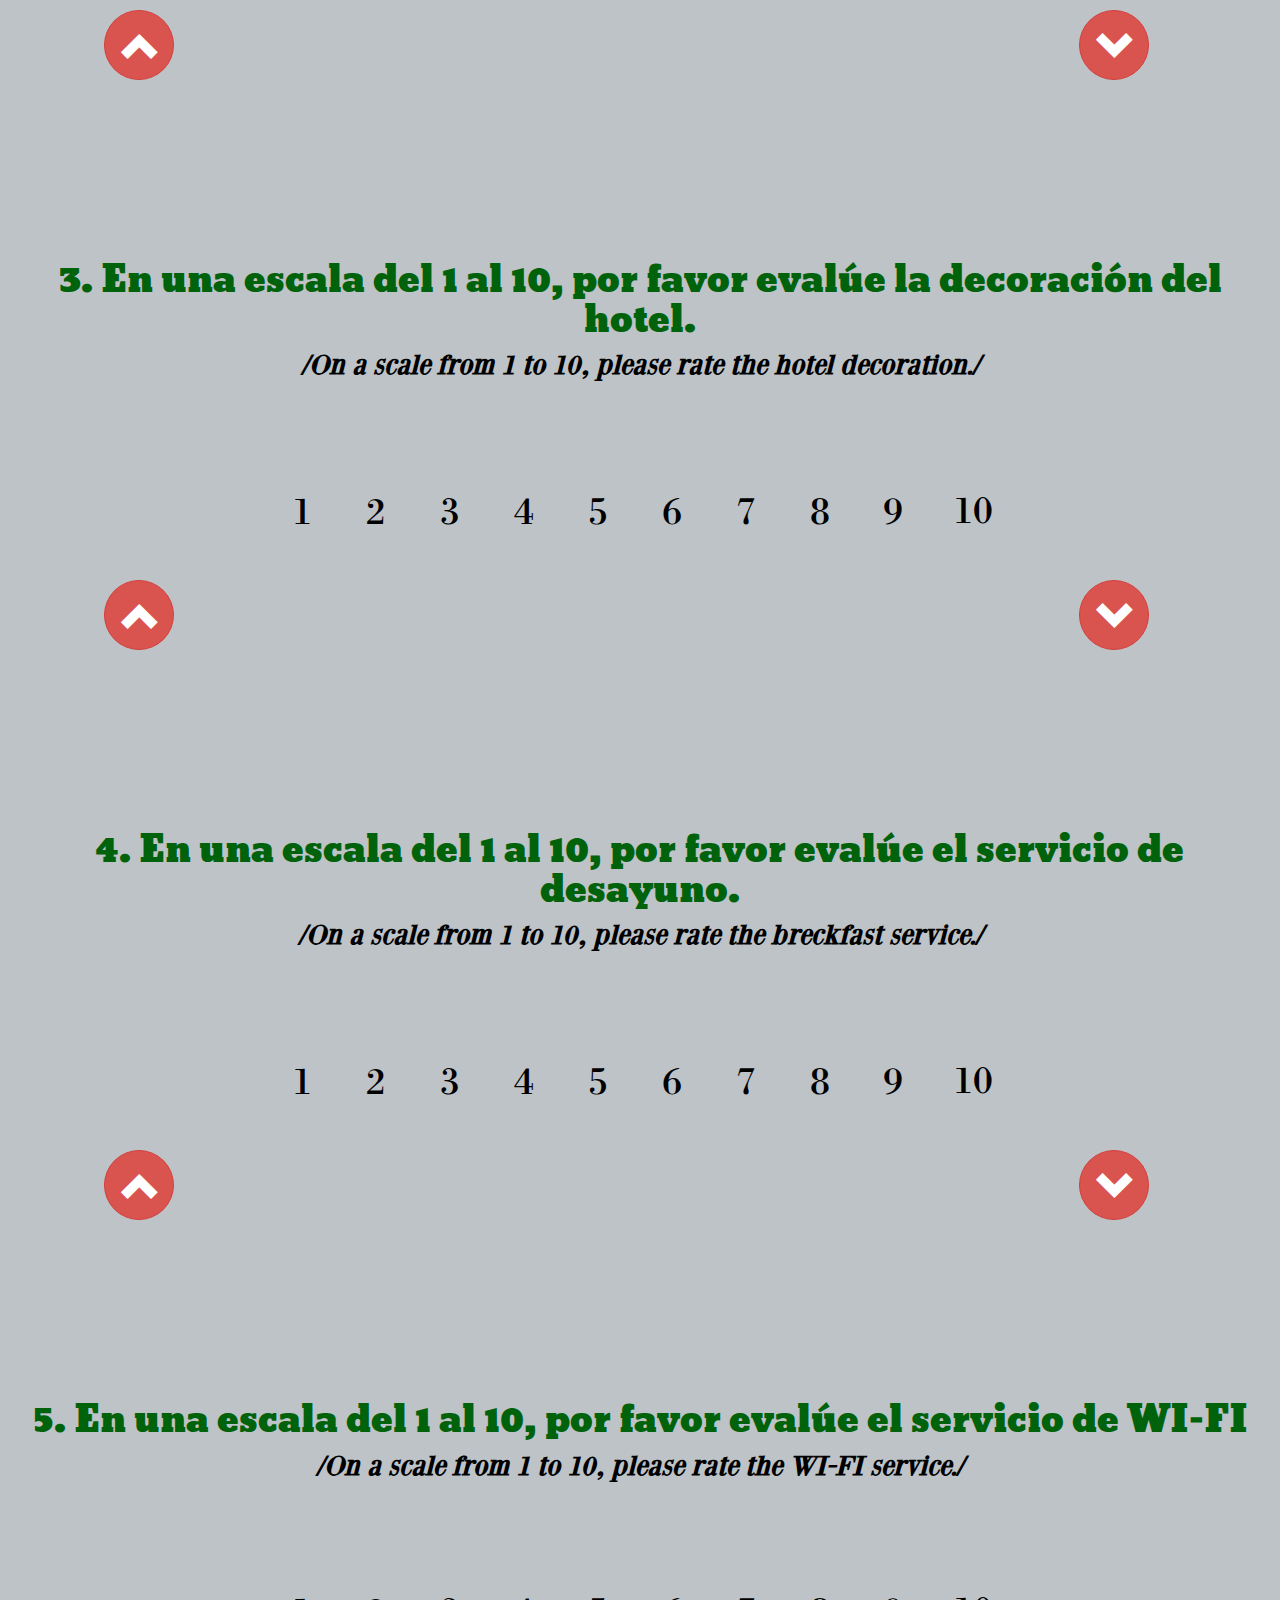
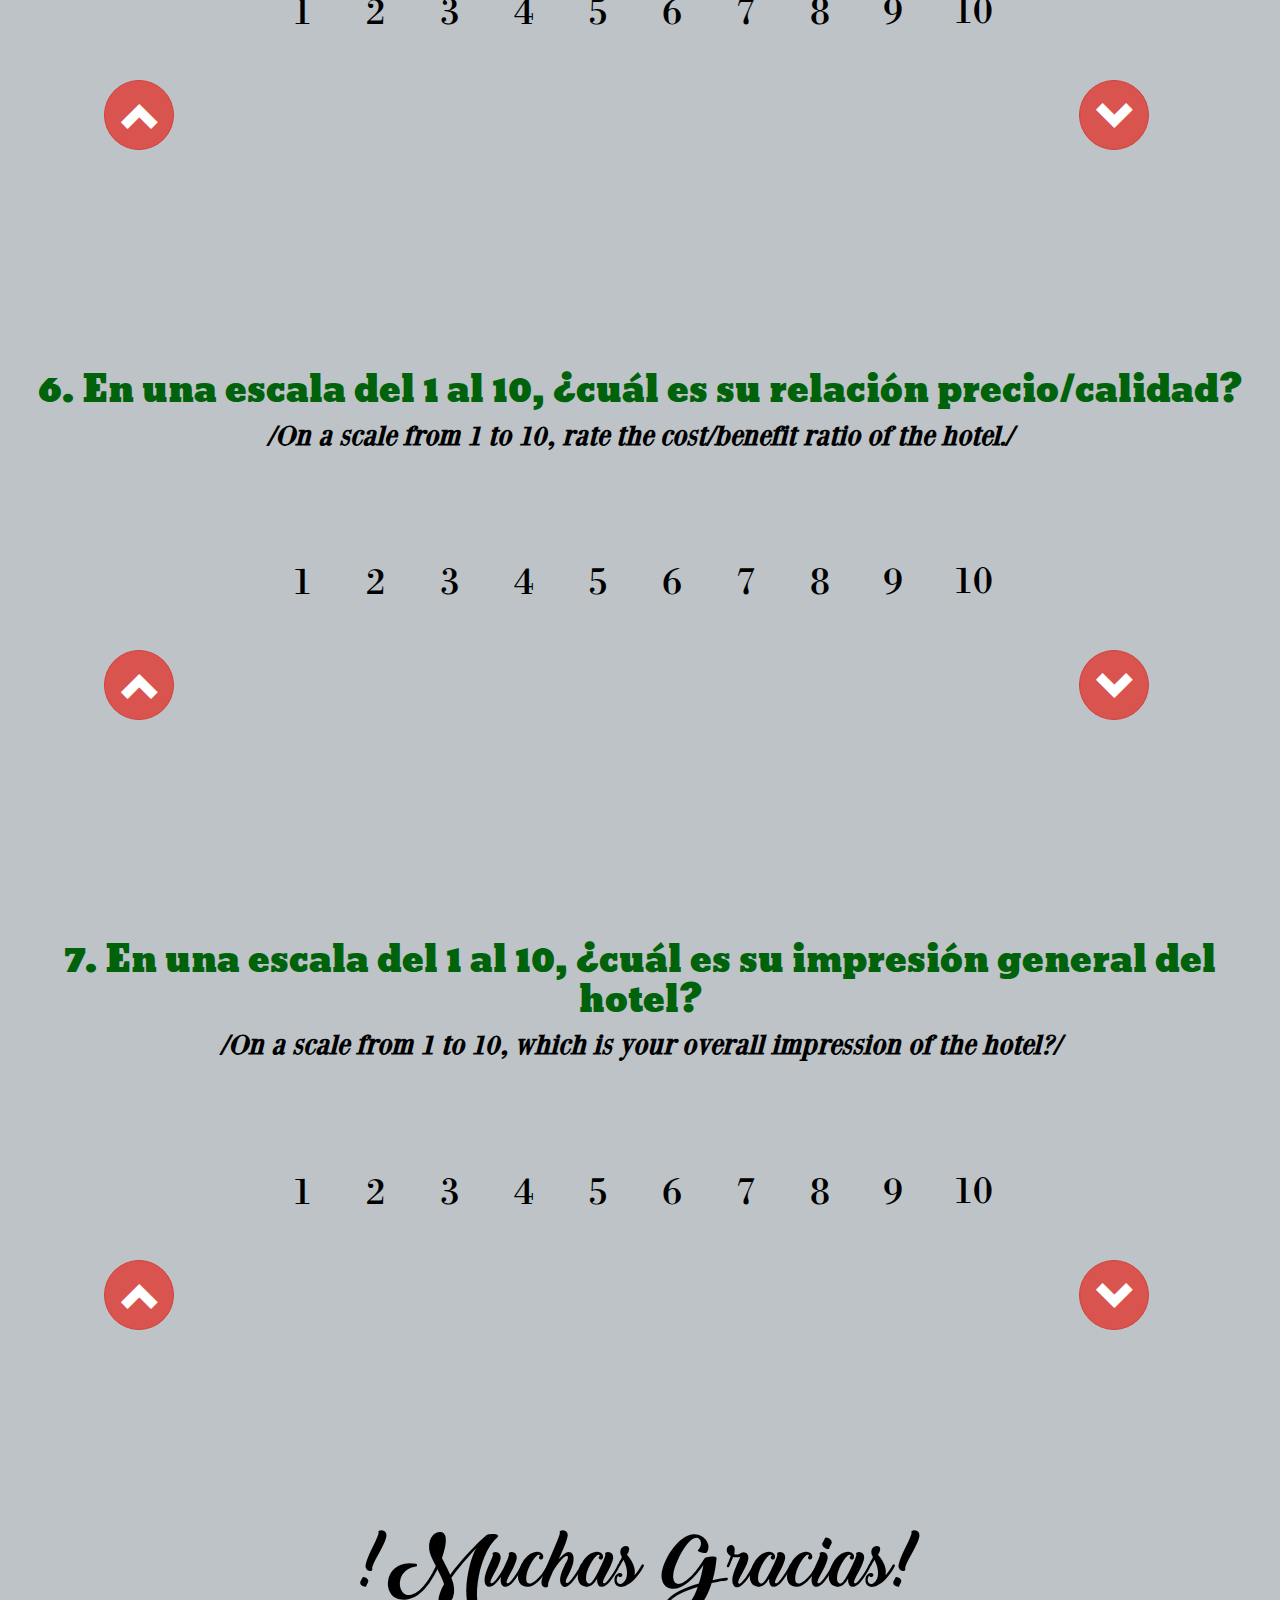
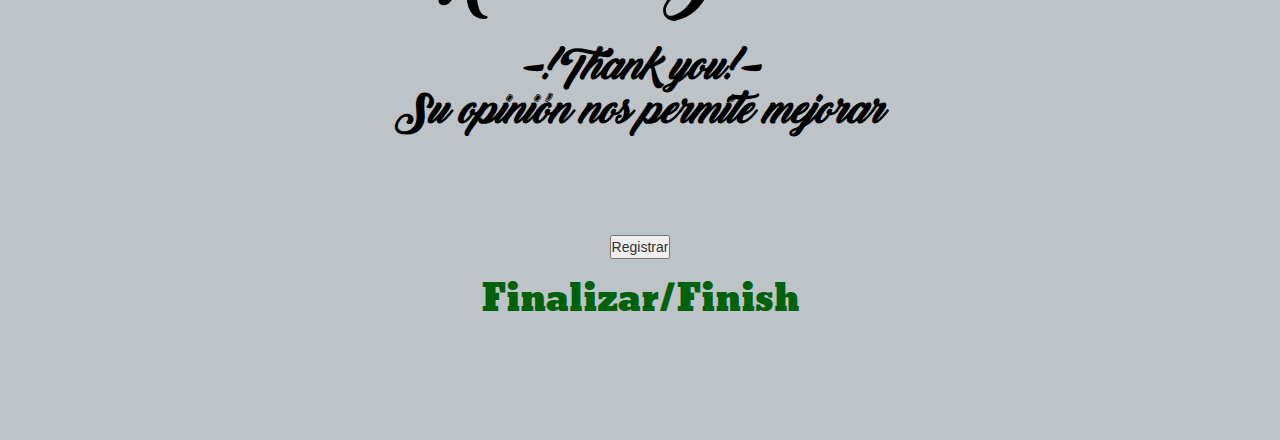
==== commit b222d824: "Formulario PHP" ====
--- a/index.html
+++ b/index.html
@@ -9,637 +9,640 @@
     <link rel="stylesheet" href="css/teclado.css">
     <link rel="stylesheet" href="css/build.css">
     <link rel="stylesheet" href="css/style.css">
+
   </head>
   <body>
     <div class="affix affix-top tope container">
       <img src="img/logo.jpg" class="img-responsive logo" alt="" />
     </div>
-    <div class="container1 text-center" id="NroHab">
-        <input type="tel" name="NroHabitacion" id="telNumber" class="form-control tel" value="" />
-        <h1>Ingrese el número de su habitación.</h1>
-        <h2><strong><em>/Enter the number of your room./</em></strong></h2>
+
+    <form action="encuesta.php" method="post">
+      <div class="container1 text-center" id="NroHab">
+          <input type="tel" name="NroHabitacion" id="telNumber" class="form-control tel" value="" />
+          <h1>Ingrese el número de su habitación.</h1>
+          <h2><strong><em>/Enter the number of your room./</em></strong></h2>
+          <div class="container">
+            <div class="row">
+              <div class="col-xs-2 hide">
+                <button onclick="$('html,body').animate({scrollTop:430},'slow');return false;" type="button" class="btn btn-danger btn-circle btn-xl fondo"><i class="glyphicon glyphicon-chevron-up"></i></button>
+              </div>
+                <div class="col-xs-12 col-sm-8 col-sm-offset-2 phone">
+                    <div class="row">
+                        <div class="col-sm-6 col-sm-offset-3">
+                            <div class="num-pad">
+                            <div class="span4">
+                                <div class="num">
+                                    <div class="txt">
+                                        1
+                                    </div>
+                                </div>
+                            </div>
+                            <div class="span4">
+                                <div class="num">
+                                    <div class="txt">
+                                        2 <span class="small">
+                                          </span>
+                                    </div>
+                                </div>
+                            </div>
+                            <div class="span4">
+                                <div class="num">
+                                    <div class="txt">
+                                        3 <span class="small">
+                                          </span>
+                                    </div>
+                                </div>
+                            </div>
+                            <div class="span4">
+                                <div class="num">
+                                    <div class="txt">
+                                        4 <span class="small">
+                                          </span>
+                                    </div>
+                                </div>
+                            </div>
+                            <div class="span4">
+                                <div class="num">
+                                    <div class="txt">
+                                        5 <span class="small">
+                                          </span>
+                                    </div>
+                                </div>
+                            </div>
+                            <div class="span4">
+                                <div class="num">
+                                    <div class="txt">
+                                        6 <span class="small">
+                                          </span>
+                                    </div>
+                                </div>
+                            </div>
+                            <div class="span4">
+                                <div class="num">
+                                    <div class="txt">
+                                        7 <span class="small">
+                                          </span>
+                                    </div>
+                                </div>
+                            </div>
+                            <div class="span4">
+                                <div class="num">
+                                    <div class="txt">
+                                        8 <span class="small">
+                                          </span>
+                                    </div>
+                                </div>
+                            </div>
+                            <div class="span4">
+                                <div class="num">
+                                    <div class="txt">
+                                        9 <span class="small">
+                                          </span>
+                                    </div>
+                                </div>
+                            </div>
+                            <div class="span4">
+                                <div class="num">
+                                    <div class="txt">
+                                        <
+                                    </div>
+                                </div>
+                            </div>
+                            <div class="span4">
+                                <div class="num">
+                                    <div class="txt">
+                                        0 <span class="small">
+                                          </span>
+                                    </div>
+                                </div>
+                            </div>
+                            <div class="span4">
+                                <div class="num">
+                                    <div class="txt">
+                                        <
+                                    </div>
+                                </div>
+                            </div>
+                            </div>
+                            <div class="clearfix">
+                            </div>
+                        </div>
+                    </div>
+                    <div class="clearfix">
+                    </div>
+                </div>
+                <div class="col-xs-2">
+                  <button onclick="$('html,body').animate({scrollTop:540},'slow');return false;" type="button" class="btn btn-danger btn-circle btn-xl fondo"><i class="glyphicon glyphicon-chevron-down"></i></button>
+                </div>
+            </div>
+          </div>
+      </div>
+      <div class="container1 text-center" id="Pregunta1">
+          <h1>1. En una escala del 1 al 10, ¿Cuál es la impresión general de su estadía?</h1>
+          <h2><strong><em>/On a scale from 1 to 10, ¿Whats is you overwall impression of your stay?/</em></strong></h2>
+          <div class="container">
+            <div class="row">
+              <div class="col-xs-2">
+                <button onclick="$('html,body').animate({scrollTop:0},'slow');return false;" type="button" class="btn btn-danger btn-circle btn-xl fondo"><i class="glyphicon glyphicon-chevron-up"></i></button>
+              </div>
+              <div class="col-xs-8" style="top: 100px;">
+                <table>
+                  <tr>
+                    <td>
+                      <p>1</p>
+                      <input type="radio" name="Pregunta1" id="radio1" class="css-checkbox" />
+                      <label for="radio1" class="css-label radGroup1"></label>
+                    </td>
+                    <td>
+                      <p>2</p>
+                      <input type="radio" name="Pregunta1" id="radio2" class="css-checkbox"/>
+                      <label for="radio2" class="css-label radGroup1"></label>
+                    </td>
+                    <td>
+                      <p>3</p>
+                      <input type="radio" name="Pregunta1" id="radio3" class="css-checkbox" />
+                      <label for="radio3" class="css-label radGroup1"></label>
+                    </td>
+                    <td>
+                      <p>4</p>
+                      <input type="radio" name="Pregunta1" id="radio4" class="css-checkbox" />
+                      <label for="radio4" class="css-label radGroup1"></label>
+                    </td>
+                    <td>
+                      <p>5</p>
+                      <input type="radio" name="Pregunta1" id="radio5" class="css-checkbox" checked="checked"/>
+                      <label for="radio5" class="css-label radGroup1"></label>
+                    </td>
+                    <td>
+                      <p>6</p>
+                      <input type="radio" name="Pregunta1" id="radio6" class="css-checkbox" />
+                      <label for="radio6" class="css-label radGroup1"></label>
+                    </td>
+                    <td>
+                      <p>7</p>
+                      <input type="radio" name="Pregunta1" id="radio7" class="css-checkbox" />
+                      <label for="radio7" class="css-label radGroup1"></label>
+                    </td>
+                    <td>
+                      <p>8</p>
+                      <input type="radio" name="Pregunta1" id="radio8" class="css-checkbox" />
+                      <label for="radio8" class="css-label radGroup1"></label>
+                    </td>
+                    <td>
+                      <p>9</p>
+                      <input type="radio" name="Pregunta1" id="radio9" class="css-checkbox" />
+                      <label for="radio9" class="css-label radGroup1"></label>
+                    </td>
+                    <td>
+                      <p>10</p>
+                      <input type="radio" name="Pregunta1" id="radio10" class="css-checkbox" />
+                      <label for="radio10" class="css-label radGroup1"></label>
+                    </td>
+                  </tr>
+                </table>
+              </div>
+              <div class="col-xs-2">
+                <button onclick="$('html,body').animate({scrollTop:1115},'slow');return false;" type="button" class="btn btn-danger btn-circle btn-xl fondo"><i class="glyphicon glyphicon-chevron-down"></i></button>
+              </div>
+            </div>
+          </div>
+      </div>
+      <div class="container1 text-center" id="Pregunta2">
+          <h1>2. En una escala del 1 al 10, ¿Cuál es su opinion general de la comida?</h1>
+          <h2><strong><em>/On a scale from 1 to 10, ¿Whats is you overall impression of food?/</em></strong></h2>
+          <div class="container">
+            <div class="row">
+              <div class="col-xs-2">
+                <button onclick="$('html,body').animate({scrollTop:540},'slow');return false;" type="button" class="btn btn-danger btn-circle btn-xl fondo"><i class="glyphicon glyphicon-chevron-up"></i></button>
+              </div>
+              <div class="col-xs-8" style="top: 100px;">
+                <table>
+                  <tr>
+                    <td>
+                      <p>1</p>
+                      <input type="radio" name="pregunta2" id="radio1-2" class="css-checkbox" />
+                      <label for="radio1-2" class="css-label radGroup1"></label>
+                    </td>
+                    <td>
+                      <p>2</p>
+                      <input type="radio" name="pregunta2" id="radio2-2" class="css-checkbox"/>
+                      <label for="radio2-2" class="css-label radGroup1"></label>
+                    </td>
+                    <td>
+                      <p>3</p>
+                      <input type="radio" name="pregunta2" id="radio3-2" class="css-checkbox" />
+                      <label for="radio3-2" class="css-label radGroup1"></label>
+                    </td>
+                    <td>
+                      <p>4</p>
+                      <input type="radio" name="pregunta2" id="radio4-2" class="css-checkbox" />
+                      <label for="radio4-2" class="css-label radGroup1"></label>
+                    </td>
+                    <td>
+                      <p>5</p>
+                      <input type="radio" name="pregunta2" id="radio5-2" class="css-checkbox" checked="checked"/>
+                      <label for="radio5-2" class="css-label radGroup1"></label>
+                    </td>
+                    <td>
+                      <p>6</p>
+                      <input type="radio" name="pregunta2" id="radio6-2" class="css-checkbox" />
+                      <label for="radio6-2" class="css-label radGroup1"></label>
+                    </td>
+                    <td>
+                      <p>7</p>
+                      <input type="radio" name="pregunta2" id="radio7-2" class="css-checkbox" />
+                      <label for="radio7-2" class="css-label radGroup1"></label>
+                    </td>
+                    <td>
+                      <p>8</p>
+                      <input type="radio" name="pregunta2" id="radio8-2" class="css-checkbox" />
+                      <label for="radio8-2" class="css-label radGroup1"></label>
+                    </td>
+                    <td>
+                      <p>9</p>
+                      <input type="radio" name="pregunta2" id="radio9-2" class="css-checkbox" />
+                      <label for="radio9-2" class="css-label radGroup1"></label>
+                    </td>
+                    <td>
+                      <p>10</p>
+                      <input type="radio" name="pregunta2" id="radio10-2" class="css-checkbox" />
+                      <label for="radio10-2" class="css-label radGroup1"></label>
+                    </td>
+                  </tr>
+                </table>
+              </div>
+              <div class="col-xs-2">
+                <button onclick="$('html,body').animate({scrollTop:1670},'slow');return false;" type="button" class="btn btn-danger btn-circle btn-xl fondo"><i class="glyphicon glyphicon-chevron-down"></i></button>
+              </div>
+            </div>
+          </div>
+      </div>
+      <div class="container1 text-center" id="Pregunta3">
+          <h1>3. En una escala del 1 al 10, por favor evalúe la decoración del hotel.</h1>
+          <h2><strong><em>/On a scale from 1 to 10, please rate the hotel decoration./</em></strong></h2>
+          <div class="container">
+            <div class="row">
+              <div class="col-xs-2">
+                <button onclick="$('html,body').animate({scrollTop:1115},'slow');return false;" type="button" class="btn btn-danger btn-circle btn-xl fondo"><i class="glyphicon glyphicon-chevron-up"></i></button>
+              </div>
+              <div class="col-xs-8" style="top: 100px;">
+                <table>
+                  <tr>
+                    <td>
+                      <p>1</p>
+                      <input type="radio" name="pregunta3" id="radio1-3" class="css-checkbox" />
+                      <label for="radio1-3" class="css-label radGroup1"></label>
+                    </td>
+                    <td>
+                      <p>2</p>
+                      <input type="radio" name="pregunta3" id="radio2-3" class="css-checkbox"/>
+                      <label for="radio2-3" class="css-label radGroup1"></label>
+                    </td>
+                    <td>
+                      <p>3</p>
+                      <input type="radio" name="pregunta3" id="radio3-3" class="css-checkbox" />
+                      <label for="radio3-3" class="css-label radGroup1"></label>
+                    </td>
+                    <td>
+                      <p>4</p>
+                      <input type="radio" name="pregunta3" id="radio4-3" class="css-checkbox" />
+                      <label for="radio4-3" class="css-label radGroup1"></label>
+                    </td>
+                    <td>
+                      <p>5</p>
+                      <input type="radio" name="pregunta3" id="radio5-3" class="css-checkbox" checked="checked"/>
+                      <label for="radio5-3" class="css-label radGroup1"></label>
+                    </td>
+                    <td>
+                      <p>6</p>
+                      <input type="radio" name="pregunta3" id="radio6-3" class="css-checkbox" />
+                      <label for="radio6-3" class="css-label radGroup1"></label>
+                    </td>
+                    <td>
+                      <p>7</p>
+                      <input type="radio" name="pregunta3" id="radio7-3" class="css-checkbox" />
+                      <label for="radio7-3" class="css-label radGroup1"></label>
+                    </td>
+                    <td>
+                      <p>8</p>
+                      <input type="radio" name="pregunta3" id="radio8-3" class="css-checkbox" />
+                      <label for="radio8-3" class="css-label radGroup1"></label>
+                    </td>
+                    <td>
+                      <p>9</p>
+                      <input type="radio" name="pregunta3" id="radio9-3" class="css-checkbox" />
+                      <label for="radio9-3" class="css-label radGroup1"></label>
+                    </td>
+                    <td>
+                      <p>10</p>
+                      <input type="radio" name="pregunta3" id="radio10-3" class="css-checkbox" />
+                      <label for="radio10-3" class="css-label radGroup1"></label>
+                    </td>
+                  </tr>
+                </table>
+              </div>
+              <div class="col-xs-2">
+                <button onclick="$('html,body').animate({scrollTop:2250},'slow');return false;" type="button" class="btn btn-danger btn-circle btn-xl fondo"><i class="glyphicon glyphicon-chevron-down"></i></button>
+              </div>
+            </div>
+          </div>
+      </div>
+      <div class="container1 text-center" id="Pregunta4">
+          <h1>4. En una escala del 1 al 10, por favor evalúe el servicio de desayuno.</h1>
+          <h2><strong><em>/On a scale from 1 to 10, please rate the breckfast service./</em></strong></h2>
+          <div class="container">
+            <div class="row">
+              <div class="col-xs-2">
+                <button onclick="$('html,body').animate({scrollTop:1670},'slow');return false;" type="button" class="btn btn-danger btn-circle btn-xl fondo"><i class="glyphicon glyphicon-chevron-up"></i></button>
+              </div>
+              <div class="col-xs-8" style="top: 100px;">
+                <table>
+                  <tr>
+                    <td>
+                      <p>1</p>
+                      <input type="radio" name="pregunta4" id="radio1-4" class="css-checkbox" />
+                      <label for="radio1-4" class="css-label radGroup1"></label>
+                    </td>
+                    <td>
+                      <p>2</p>
+                      <input type="radio" name="pregunta4" id="radio2-4" class="css-checkbox"/>
+                      <label for="radio2-4" class="css-label radGroup1"></label>
+                    </td>
+                    <td>
+                      <p>3</p>
+                      <input type="radio" name="pregunta4" id="radio3-4" class="css-checkbox" />
+                      <label for="radio3-4" class="css-label radGroup1"></label>
+                    </td>
+                    <td>
+                      <p>4</p>
+                      <input type="radio" name="pregunta4" id="radio4-4" class="css-checkbox" />
+                      <label for="radio4-4" class="css-label radGroup1"></label>
+                    </td>
+                    <td>
+                      <p>5</p>
+                      <input type="radio" name="pregunta4" id="radio5-4" class="css-checkbox" checked="checked"/>
+                      <label for="radio5-4" class="css-label radGroup1"></label>
+                    </td>
+                    <td>
+                      <p>6</p>
+                      <input type="radio" name="pregunta4" id="radio6-4" class="css-checkbox" />
+                      <label for="radio6-4" class="css-label radGroup1"></label>
+                    </td>
+                    <td>
+                      <p>7</p>
+                      <input type="radio" name="pregunta4" id="radio7-4" class="css-checkbox" />
+                      <label for="radio7-4" class="css-label radGroup1"></label>
+                    </td>
+                    <td>
+                      <p>8</p>
+                      <input type="radio" name="pregunta4" id="radio8-4" class="css-checkbox" />
+                      <label for="radio8-4" class="css-label radGroup1"></label>
+                    </td>
+                    <td>
+                      <p>9</p>
+                      <input type="radio" name="pregunta4" id="radio9-4" class="css-checkbox" />
+                      <label for="radio9-4" class="css-label radGroup1"></label>
+                    </td>
+                    <td>
+                      <p>10</p>
+                      <input type="radio" name="pregunta4" id="radio10-4" class="css-checkbox" />
+                      <label for="radio10-4" class="css-label radGroup1"></label>
+                    </td>
+                  </tr>
+                </table>
+              </div>
+              <div class="col-xs-2">
+                <button onclick="$('html,body').animate({scrollTop:2815},'slow');return false;" type="button" class="btn btn-danger btn-circle btn-xl fondo"><i class="glyphicon glyphicon-chevron-down"></i></button>
+              </div>
+            </div>
+          </div>
+      </div>
+      <div class="container1 text-center" id="Pregunta5">
+          <h1>5. En una escala del 1 al 10, por favor evalúe el servicio de WI-FI</h1>
+          <h2><strong><em>/On a scale from 1 to 10, please rate the WI-FI service./</em></strong></h2>
+          <div class="container">
+            <div class="row">
+              <div class="col-xs-2">
+                <button onclick="$('html,body').animate({scrollTop:2250},'slow');return false;" type="button" class="btn btn-danger btn-circle btn-xl fondo"><i class="glyphicon glyphicon-chevron-up"></i></button>
+              </div>
+              <div class="col-xs-8" style="top: 100px;">
+                <table>
+                  <tr>
+                    <td>
+                      <p>1</p>
+                      <input type="radio" name="pregunta5" id="radio1-5" class="css-checkbox" />
+                      <label for="radio1-5" class="css-label radGroup1"></label>
+                    </td>
+                    <td>
+                      <p>2</p>
+                      <input type="radio" name="pregunta5" id="radio2-5" class="css-checkbox"/>
+                      <label for="radio2-5" class="css-label radGroup1"></label>
+                    </td>
+                    <td>
+                      <p>3</p>
+                      <input type="radio" name="pregunta5" id="radio3-5" class="css-checkbox" />
+                      <label for="radio3-5" class="css-label radGroup1"></label>
+                    </td>
+                    <td>
+                      <p>4</p>
+                      <input type="radio" name="pregunta5" id="radio4-5" class="css-checkbox" />
+                      <label for="radio4-5" class="css-label radGroup1"></label>
+                    </td>
+                    <td>
+                      <p>5</p>
+                      <input type="radio" name="pregunta5" id="radio5-5" class="css-checkbox" checked="checked"/>
+                      <label for="radio5-5" class="css-label radGroup1"></label>
+                    </td>
+                    <td>
+                      <p>6</p>
+                      <input type="radio" name="pregunta5" id="radio6-5" class="css-checkbox" />
+                      <label for="radio6-5" class="css-label radGroup1"></label>
+                    </td>
+                    <td>
+                      <p>7</p>
+                      <input type="radio" name="pregunta5" id="radio7-5" class="css-checkbox" />
+                      <label for="radio7-5" class="css-label radGroup1"></label>
+                    </td>
+                    <td>
+                      <p>8</p>
+                      <input type="radio" name="pregunta5" id="radio8-5" class="css-checkbox" />
+                      <label for="radio8-5" class="css-label radGroup1"></label>
+                    </td>
+                    <td>
+                      <p>9</p>
+                      <input type="radio" name="pregunta5" id="radio9-5" class="css-checkbox" />
+                      <label for="radio9-5" class="css-label radGroup1"></label>
+                    </td>
+                    <td>
+                      <p>10</p>
+                      <input type="radio" name="pregunta5" id="radio10-5" class="css-checkbox" />
+                      <label for="radio10-5" class="css-label radGroup1"></label>
+                    </td>
+                  </tr>
+                </table>
+              </div>
+              <div class="col-xs-2">
+                <button onclick="$('html,body').animate({scrollTop:3390},'slow');return false;" type="button" class="btn btn-danger btn-circle btn-xl fondo"><i class="glyphicon glyphicon-chevron-down"></i></button>
+              </div>
+            </div>
+          </div>
+      </div>
+      <div class="container1 text-center" id="Pregunta6">
+          <h1>6. En una escala del 1 al 10, ¿cuál es su relación precio/calidad?</h1>
+          <h2><strong><em>/On a scale from 1 to 10, rate the cost/benefit ratio of the hotel./</em></strong></h2>
+          <div class="container">
+            <div class="row">
+              <div class="col-xs-2">
+                <button onclick="$('html,body').animate({scrollTop:2815},'slow');return false;" type="button" class="btn btn-danger btn-circle btn-xl fondo"><i class="glyphicon glyphicon-chevron-up"></i></button>
+              </div>
+              <div class="col-xs-8" style="top: 100px;">
+                <table>
+                  <tr>
+                    <td>
+                      <p>1</p>
+                      <input type="radio" name="pregunta6" id="radio1-6" class="css-checkbox" />
+                      <label for="radio1-6" class="css-label radGroup1"></label>
+                    </td>
+                    <td>
+                      <p>2</p>
+                      <input type="radio" name="pregunta6" id="radio2-6" class="css-checkbox"/>
+                      <label for="radio2-6" class="css-label radGroup1"></label>
+                    </td>
+                    <td>
+                      <p>3</p>
+                      <input type="radio" name="pregunta6" id="radio3-6" class="css-checkbox" />
+                      <label for="radio3-6" class="css-label radGroup1"></label>
+                    </td>
+                    <td>
+                      <p>4</p>
+                      <input type="radio" name="pregunta6" id="radio4-6" class="css-checkbox" />
+                      <label for="radio4-6" class="css-label radGroup1"></label>
+                    </td>
+                    <td>
+                      <p>5</p>
+                      <input type="radio" name="pregunta6" id="radio5-6" class="css-checkbox" checked="checked"/>
+                      <label for="radio5-6" class="css-label radGroup1"></label>
+                    </td>
+                    <td>
+                      <p>6</p>
+                      <input type="radio" name="pregunta6" id="radio6-6" class="css-checkbox" />
+                      <label for="radio6-6" class="css-label radGroup1"></label>
+                    </td>
+                    <td>
+                      <p>7</p>
+                      <input type="radio" name="pregunta6" id="radio7-6" class="css-checkbox" />
+                      <label for="radio7-6" class="css-label radGroup1"></label>
+                    </td>
+                    <td>
+                      <p>8</p>
+                      <input type="radio" name="pregunta6" id="radio8-6" class="css-checkbox" />
+                      <label for="radio8-6" class="css-label radGroup1"></label>
+                    </td>
+                    <td>
+                      <p>9</p>
+                      <input type="radio" name="pregunta6" id="radio9-6" class="css-checkbox" />
+                      <label for="radio9-6" class="css-label radGroup1"></label>
+                    </td>
+                    <td>
+                      <p>10</p>
+                      <input type="radio" name="pregunta6" id="radio10-6" class="css-checkbox" />
+                      <label for="radio10-6" class="css-label radGroup1"></label>
+                    </td>
+                  </tr>
+                </table>
+              </div>
+              <div class="col-xs-2">
+                <button onclick="$('html,body').animate({scrollTop:3950},'slow');return false;" type="button" class="btn btn-danger btn-circle btn-xl fondo"><i class="glyphicon glyphicon-chevron-down"></i></button>
+              </div>
+            </div>
+          </div>
+      </div>
+      <div class="container1 text-center" id="Pregunta7">
+          <h1>7. En una escala del 1 al 10, ¿cuál es su impresión general del hotel?</h1>
+          <h2><strong><em>/On a scale from 1 to 10, which is your overall impression of the hotel?/</em></strong></h2>
+          <div class="container">
+            <div class="row">
+              <div class="col-xs-2">
+                <button onclick="$('html,body').animate({scrollTop:3390},'slow');return false;" type="button" class="btn btn-danger btn-circle btn-xl fondo"><i class="glyphicon glyphicon-chevron-up"></i></button>
+              </div>
+              <div class="col-xs-8" style="top: 100px;">
+                <table>
+                  <tr>
+                    <td>
+                      <p>1</p>
+                      <input type="radio" name="pregunta7" id="radio1-7" class="css-checkbox" />
+                      <label for="radio1-7" class="css-label radGroup1"></label>
+                    </td>
+                    <td>
+                      <p>2</p>
+                      <input type="radio" name="pregunta7" id="radio2-7" class="css-checkbox"/>
+                      <label for="radio2-7" class="css-label radGroup1"></label>
+                    </td>
+                    <td>
+                      <p>3</p>
+                      <input type="radio" name="pregunta7" id="radio3-7" class="css-checkbox" />
+                      <label for="radio3-7" class="css-label radGroup1"></label>
+                    </td>
+                    <td>
+                      <p>4</p>
+                      <input type="radio" name="pregunta7" id="radio4-7" class="css-checkbox" />
+                      <label for="radio4-7" class="css-label radGroup1"></label>
+                    </td>
+                    <td>
+                      <p>5</p>
+                      <input type="radio" name="pregunta7" id="radio5-7" class="css-checkbox" checked="checked"/>
+                      <label for="radio5-7" class="css-label radGroup1"></label>
+                    </td>
+                    <td>
+                      <p>6</p>
+                      <input type="radio" name="pregunta7" id="radio6-7" class="css-checkbox" />
+                      <label for="radio6-7" class="css-label radGroup1"></label>
+                    </td>
+                    <td>
+                      <p>7</p>
+                      <input type="radio" name="pregunta7" id="radio7-7" class="css-checkbox" />
+                      <label for="radio7-7" class="css-label radGroup1"></label>
+                    </td>
+                    <td>
+                      <p>8</p>
+                      <input type="radio" name="pregunta7" id="radio8-7" class="css-checkbox" />
+                      <label for="radio8-7" class="css-label radGroup1"></label>
+                    </td>
+                    <td>
+                      <p>9</p>
+                      <input type="radio" name="pregunta7" id="radio9-7" class="css-checkbox" />
+                      <label for="radio9-7" class="css-label radGroup1"></label>
+                    </td>
+                    <td>
+                      <p>10</p>
+                      <input type="radio" name="pregunta7" id="radio10-7" class="css-checkbox" />
+                      <label for="radio10-7" class="css-label radGroup1"></label>
+                    </td>
+                  </tr>
+                </table>
+              </div>
+              <div class="col-xs-2">
+                <button onclick="$('html,body').animate({scrollTop:4540},'slow');return false;" type="button" class="btn btn-danger btn-circle btn-xl fondo"><i class="glyphicon glyphicon-chevron-down"></i></button>
+              </div>
+            </div>
+          </div>
+      </div>
+      <div class="container1 text-center" id="Gracias">
         <div class="container">
           <div class="row">
-            <div class="col-xs-2 hide">
-              <button onclick="$('html,body').animate({scrollTop:430},'slow');return false;" type="button" class="btn btn-danger btn-circle btn-xl fondo"><i class="glyphicon glyphicon-chevron-up"></i></button>
-            </div>
-              <div class="col-xs-12 col-sm-8 col-sm-offset-2 phone">
-                  <div class="row">
-                      <div class="col-sm-6 col-sm-offset-3">
-                          <div class="num-pad">
-                          <div class="span4">
-                              <div class="num">
-                                  <div class="txt">
-                                      1
-                                  </div>
-                              </div>
-                          </div>
-                          <div class="span4">
-                              <div class="num">
-                                  <div class="txt">
-                                      2 <span class="small">
-                                        </span>
-                                  </div>
-                              </div>
-                          </div>
-                          <div class="span4">
-                              <div class="num">
-                                  <div class="txt">
-                                      3 <span class="small">
-                                        </span>
-                                  </div>
-                              </div>
-                          </div>
-                          <div class="span4">
-                              <div class="num">
-                                  <div class="txt">
-                                      4 <span class="small">
-                                        </span>
-                                  </div>
-                              </div>
-                          </div>
-                          <div class="span4">
-                              <div class="num">
-                                  <div class="txt">
-                                      5 <span class="small">
-                                        </span>
-                                  </div>
-                              </div>
-                          </div>
-                          <div class="span4">
-                              <div class="num">
-                                  <div class="txt">
-                                      6 <span class="small">
-                                        </span>
-                                  </div>
-                              </div>
-                          </div>
-                          <div class="span4">
-                              <div class="num">
-                                  <div class="txt">
-                                      7 <span class="small">
-                                        </span>
-                                  </div>
-                              </div>
-                          </div>
-                          <div class="span4">
-                              <div class="num">
-                                  <div class="txt">
-                                      8 <span class="small">
-                                        </span>
-                                  </div>
-                              </div>
-                          </div>
-                          <div class="span4">
-                              <div class="num">
-                                  <div class="txt">
-                                      9 <span class="small">
-                                        </span>
-                                  </div>
-                              </div>
-                          </div>
-                          <div class="span4">
-                              <div class="num">
-                                  <div class="txt">
-                                      <
-                                  </div>
-                              </div>
-                          </div>
-                          <div class="span4">
-                              <div class="num">
-                                  <div class="txt">
-                                      0 <span class="small">
-                                        </span>
-                                  </div>
-                              </div>
-                          </div>
-                          <div class="span4">
-                              <div class="num">
-                                  <div class="txt">
-                                      <
-                                  </div>
-                              </div>
-                          </div>
-                          </div>
-                          <div class="clearfix">
-                          </div>
-                      </div>
-                  </div>
-                  <div class="clearfix">
-                  </div>
-              </div>
-              <div class="col-xs-2">
-                <button onclick="$('html,body').animate({scrollTop:540},'slow');return false;" type="button" class="btn btn-danger btn-circle btn-xl fondo"><i class="glyphicon glyphicon-chevron-down"></i></button>
-              </div>
-          </div>
-        </div>
-    </div>
-    <div class="container1 text-center" id="Pregunta1">
-        <h1>1. En una escala del 1 al 10, ¿Cuál es la impresión general de su estadía?</h1>
-        <h2><strong><em>/On a scale from 1 to 10, ¿Whats is you overwall impression of your stay?/</em></strong></h2>
-        <div class="container">
-          <div class="row">
-            <div class="col-xs-2">
-              <button onclick="$('html,body').animate({scrollTop:0},'slow');return false;" type="button" class="btn btn-danger btn-circle btn-xl fondo"><i class="glyphicon glyphicon-chevron-up"></i></button>
-            </div>
-            <div class="col-xs-8" style="top: 100px;">
-              <table>
-                <tr>
-                  <td>
-                    <p>1</p>
-                    <input type="radio" name="Pregunta1" id="radio1" class="css-checkbox" />
-                    <label for="radio1" class="css-label radGroup1"></label>
-                  </td>
-                  <td>
-                    <p>2</p>
-                    <input type="radio" name="Pregunta1" id="radio2" class="css-checkbox"/>
-                    <label for="radio2" class="css-label radGroup1"></label>
-                  </td>
-                  <td>
-                    <p>3</p>
-                    <input type="radio" name="Pregunta1" id="radio3" class="css-checkbox" />
-                    <label for="radio3" class="css-label radGroup1"></label>
-                  </td>
-                  <td>
-                    <p>4</p>
-                    <input type="radio" name="Pregunta1" id="radio4" class="css-checkbox" />
-                    <label for="radio4" class="css-label radGroup1"></label>
-                  </td>
-                  <td>
-                    <p>5</p>
-                    <input type="radio" name="Pregunta1" id="radio5" class="css-checkbox" checked="checked"/>
-                    <label for="radio5" class="css-label radGroup1"></label>
-                  </td>
-                  <td>
-                    <p>6</p>
-                    <input type="radio" name="Pregunta1" id="radio6" class="css-checkbox" />
-                    <label for="radio6" class="css-label radGroup1"></label>
-                  </td>
-                  <td>
-                    <p>7</p>
-                    <input type="radio" name="Pregunta1" id="radio7" class="css-checkbox" />
-                    <label for="radio7" class="css-label radGroup1"></label>
-                  </td>
-                  <td>
-                    <p>8</p>
-                    <input type="radio" name="Pregunta1" id="radio8" class="css-checkbox" />
-                    <label for="radio8" class="css-label radGroup1"></label>
-                  </td>
-                  <td>
-                    <p>9</p>
-                    <input type="radio" name="Pregunta1" id="radio9" class="css-checkbox" />
-                    <label for="radio9" class="css-label radGroup1"></label>
-                  </td>
-                  <td>
-                    <p>10</p>
-                    <input type="radio" name="Pregunta1" id="radio10" class="css-checkbox" />
-                    <label for="radio10" class="css-label radGroup1"></label>
-                  </td>
-                </tr>
-              </table>
-            </div>
-            <div class="col-xs-2">
-              <button onclick="$('html,body').animate({scrollTop:1115},'slow');return false;" type="button" class="btn btn-danger btn-circle btn-xl fondo"><i class="glyphicon glyphicon-chevron-down"></i></button>
-            </div>
-          </div>
-        </div>
-    </div>
-    <div class="container1 text-center" id="Pregunta2">
-        <h1>2. En una escala del 1 al 10, ¿Cuál es su opinion general de la comida?</h1>
-        <h2><strong><em>/On a scale from 1 to 10, ¿Whats is you overall impression of food?/</em></strong></h2>
-        <div class="container">
-          <div class="row">
-            <div class="col-xs-2">
-              <button onclick="$('html,body').animate({scrollTop:540},'slow');return false;" type="button" class="btn btn-danger btn-circle btn-xl fondo"><i class="glyphicon glyphicon-chevron-up"></i></button>
-            </div>
-            <div class="col-xs-8" style="top: 100px;">
-              <table>
-                <tr>
-                  <td>
-                    <p>1</p>
-                    <input type="radio" name="pregunta2" id="radio1-2" class="css-checkbox" />
-                    <label for="radio1-2" class="css-label radGroup1"></label>
-                  </td>
-                  <td>
-                    <p>2</p>
-                    <input type="radio" name="pregunta2" id="radio2-2" class="css-checkbox"/>
-                    <label for="radio2-2" class="css-label radGroup1"></label>
-                  </td>
-                  <td>
-                    <p>3</p>
-                    <input type="radio" name="pregunta2" id="radio3-2" class="css-checkbox" />
-                    <label for="radio3-2" class="css-label radGroup1"></label>
-                  </td>
-                  <td>
-                    <p>4</p>
-                    <input type="radio" name="pregunta2" id="radio4-2" class="css-checkbox" />
-                    <label for="radio4-2" class="css-label radGroup1"></label>
-                  </td>
-                  <td>
-                    <p>5</p>
-                    <input type="radio" name="pregunta2" id="radio5-2" class="css-checkbox" checked="checked"/>
-                    <label for="radio5-2" class="css-label radGroup1"></label>
-                  </td>
-                  <td>
-                    <p>6</p>
-                    <input type="radio" name="pregunta2" id="radio6-2" class="css-checkbox" />
-                    <label for="radio6-2" class="css-label radGroup1"></label>
-                  </td>
-                  <td>
-                    <p>7</p>
-                    <input type="radio" name="pregunta2" id="radio7-2" class="css-checkbox" />
-                    <label for="radio7-2" class="css-label radGroup1"></label>
-                  </td>
-                  <td>
-                    <p>8</p>
-                    <input type="radio" name="pregunta2" id="radio8-2" class="css-checkbox" />
-                    <label for="radio8-2" class="css-label radGroup1"></label>
-                  </td>
-                  <td>
-                    <p>9</p>
-                    <input type="radio" name="pregunta2" id="radio9-2" class="css-checkbox" />
-                    <label for="radio9-2" class="css-label radGroup1"></label>
-                  </td>
-                  <td>
-                    <p>10</p>
-                    <input type="radio" name="pregunta2" id="radio10-2" class="css-checkbox" />
-                    <label for="radio10-2" class="css-label radGroup1"></label>
-                  </td>
-                </tr>
-              </table>
-            </div>
-            <div class="col-xs-2">
-              <button onclick="$('html,body').animate({scrollTop:1670},'slow');return false;" type="button" class="btn btn-danger btn-circle btn-xl fondo"><i class="glyphicon glyphicon-chevron-down"></i></button>
-            </div>
-          </div>
-        </div>
-    </div>
-    <div class="container1 text-center" id="Pregunta3">
-        <h1>3. En una escala del 1 al 10, por favor evalúe la decoración del hotel.</h1>
-        <h2><strong><em>/On a scale from 1 to 10, please rate the hotel decoration./</em></strong></h2>
-        <div class="container">
-          <div class="row">
-            <div class="col-xs-2">
-              <button onclick="$('html,body').animate({scrollTop:1115},'slow');return false;" type="button" class="btn btn-danger btn-circle btn-xl fondo"><i class="glyphicon glyphicon-chevron-up"></i></button>
-            </div>
-            <div class="col-xs-8" style="top: 100px;">
-              <table>
-                <tr>
-                  <td>
-                    <p>1</p>
-                    <input type="radio" name="pregunta3" id="radio1-3" class="css-checkbox" />
-                    <label for="radio1-3" class="css-label radGroup1"></label>
-                  </td>
-                  <td>
-                    <p>2</p>
-                    <input type="radio" name="pregunta3" id="radio2-3" class="css-checkbox"/>
-                    <label for="radio2-3" class="css-label radGroup1"></label>
-                  </td>
-                  <td>
-                    <p>3</p>
-                    <input type="radio" name="pregunta3" id="radio3-3" class="css-checkbox" />
-                    <label for="radio3-3" class="css-label radGroup1"></label>
-                  </td>
-                  <td>
-                    <p>4</p>
-                    <input type="radio" name="pregunta3" id="radio4-3" class="css-checkbox" />
-                    <label for="radio4-3" class="css-label radGroup1"></label>
-                  </td>
-                  <td>
-                    <p>5</p>
-                    <input type="radio" name="pregunta3" id="radio5-3" class="css-checkbox" checked="checked"/>
-                    <label for="radio5-3" class="css-label radGroup1"></label>
-                  </td>
-                  <td>
-                    <p>6</p>
-                    <input type="radio" name="pregunta3" id="radio6-3" class="css-checkbox" />
-                    <label for="radio6-3" class="css-label radGroup1"></label>
-                  </td>
-                  <td>
-                    <p>7</p>
-                    <input type="radio" name="pregunta3" id="radio7-3" class="css-checkbox" />
-                    <label for="radio7-3" class="css-label radGroup1"></label>
-                  </td>
-                  <td>
-                    <p>8</p>
-                    <input type="radio" name="pregunta3" id="radio8-3" class="css-checkbox" />
-                    <label for="radio8-3" class="css-label radGroup1"></label>
-                  </td>
-                  <td>
-                    <p>9</p>
-                    <input type="radio" name="pregunta3" id="radio9-3" class="css-checkbox" />
-                    <label for="radio9-3" class="css-label radGroup1"></label>
-                  </td>
-                  <td>
-                    <p>10</p>
-                    <input type="radio" name="pregunta3" id="radio10-3" class="css-checkbox" />
-                    <label for="radio10-3" class="css-label radGroup1"></label>
-                  </td>
-                </tr>
-              </table>
-            </div>
-            <div class="col-xs-2">
-              <button onclick="$('html,body').animate({scrollTop:2250},'slow');return false;" type="button" class="btn btn-danger btn-circle btn-xl fondo"><i class="glyphicon glyphicon-chevron-down"></i></button>
-            </div>
-          </div>
-        </div>
-    </div>
-    <div class="container1 text-center" id="Pregunta4">
-        <h1>4. En una escala del 1 al 10, por favor evalúe el servicio de desayuno.</h1>
-        <h2><strong><em>/On a scale from 1 to 10, please rate the breckfast service./</em></strong></h2>
-        <div class="container">
-          <div class="row">
-            <div class="col-xs-2">
-              <button onclick="$('html,body').animate({scrollTop:1670},'slow');return false;" type="button" class="btn btn-danger btn-circle btn-xl fondo"><i class="glyphicon glyphicon-chevron-up"></i></button>
-            </div>
-            <div class="col-xs-8" style="top: 100px;">
-              <table>
-                <tr>
-                  <td>
-                    <p>1</p>
-                    <input type="radio" name="pregunta4" id="radio1-4" class="css-checkbox" />
-                    <label for="radio1-4" class="css-label radGroup1"></label>
-                  </td>
-                  <td>
-                    <p>2</p>
-                    <input type="radio" name="pregunta4" id="radio2-4" class="css-checkbox"/>
-                    <label for="radio2-4" class="css-label radGroup1"></label>
-                  </td>
-                  <td>
-                    <p>3</p>
-                    <input type="radio" name="pregunta4" id="radio3-4" class="css-checkbox" />
-                    <label for="radio3-4" class="css-label radGroup1"></label>
-                  </td>
-                  <td>
-                    <p>4</p>
-                    <input type="radio" name="pregunta4" id="radio4-4" class="css-checkbox" />
-                    <label for="radio4-4" class="css-label radGroup1"></label>
-                  </td>
-                  <td>
-                    <p>5</p>
-                    <input type="radio" name="pregunta4" id="radio5-4" class="css-checkbox" checked="checked"/>
-                    <label for="radio5-4" class="css-label radGroup1"></label>
-                  </td>
-                  <td>
-                    <p>6</p>
-                    <input type="radio" name="pregunta4" id="radio6-4" class="css-checkbox" />
-                    <label for="radio6-4" class="css-label radGroup1"></label>
-                  </td>
-                  <td>
-                    <p>7</p>
-                    <input type="radio" name="pregunta4" id="radio7-4" class="css-checkbox" />
-                    <label for="radio7-4" class="css-label radGroup1"></label>
-                  </td>
-                  <td>
-                    <p>8</p>
-                    <input type="radio" name="pregunta4" id="radio8-4" class="css-checkbox" />
-                    <label for="radio8-4" class="css-label radGroup1"></label>
-                  </td>
-                  <td>
-                    <p>9</p>
-                    <input type="radio" name="pregunta4" id="radio9-4" class="css-checkbox" />
-                    <label for="radio9-4" class="css-label radGroup1"></label>
-                  </td>
-                  <td>
-                    <p>10</p>
-                    <input type="radio" name="pregunta4" id="radio10-4" class="css-checkbox" />
-                    <label for="radio10-4" class="css-label radGroup1"></label>
-                  </td>
-                </tr>
-              </table>
-            </div>
-            <div class="col-xs-2">
-              <button onclick="$('html,body').animate({scrollTop:2815},'slow');return false;" type="button" class="btn btn-danger btn-circle btn-xl fondo"><i class="glyphicon glyphicon-chevron-down"></i></button>
-            </div>
-          </div>
-        </div>
-    </div>
-    <div class="container1 text-center" id="Pregunta5">
-        <h1>5. En una escala del 1 al 10, por favor evalúe el servicio de WI-FI</h1>
-        <h2><strong><em>/On a scale from 1 to 10, please rate the WI-FI service./</em></strong></h2>
-        <div class="container">
-          <div class="row">
-            <div class="col-xs-2">
-              <button onclick="$('html,body').animate({scrollTop:2250},'slow');return false;" type="button" class="btn btn-danger btn-circle btn-xl fondo"><i class="glyphicon glyphicon-chevron-up"></i></button>
-            </div>
-            <div class="col-xs-8" style="top: 100px;">
-              <table>
-                <tr>
-                  <td>
-                    <p>1</p>
-                    <input type="radio" name="pregunta5" id="radio1-5" class="css-checkbox" />
-                    <label for="radio1-5" class="css-label radGroup1"></label>
-                  </td>
-                  <td>
-                    <p>2</p>
-                    <input type="radio" name="pregunta5" id="radio2-5" class="css-checkbox"/>
-                    <label for="radio2-5" class="css-label radGroup1"></label>
-                  </td>
-                  <td>
-                    <p>3</p>
-                    <input type="radio" name="pregunta5" id="radio3-5" class="css-checkbox" />
-                    <label for="radio3-5" class="css-label radGroup1"></label>
-                  </td>
-                  <td>
-                    <p>4</p>
-                    <input type="radio" name="pregunta5" id="radio4-5" class="css-checkbox" />
-                    <label for="radio4-5" class="css-label radGroup1"></label>
-                  </td>
-                  <td>
-                    <p>5</p>
-                    <input type="radio" name="pregunta5" id="radio5-5" class="css-checkbox" checked="checked"/>
-                    <label for="radio5-5" class="css-label radGroup1"></label>
-                  </td>
-                  <td>
-                    <p>6</p>
-                    <input type="radio" name="pregunta5" id="radio6-5" class="css-checkbox" />
-                    <label for="radio6-5" class="css-label radGroup1"></label>
-                  </td>
-                  <td>
-                    <p>7</p>
-                    <input type="radio" name="pregunta5" id="radio7-5" class="css-checkbox" />
-                    <label for="radio7-5" class="css-label radGroup1"></label>
-                  </td>
-                  <td>
-                    <p>8</p>
-                    <input type="radio" name="pregunta5" id="radio8-5" class="css-checkbox" />
-                    <label for="radio8-5" class="css-label radGroup1"></label>
-                  </td>
-                  <td>
-                    <p>9</p>
-                    <input type="radio" name="pregunta5" id="radio9-5" class="css-checkbox" />
-                    <label for="radio9-5" class="css-label radGroup1"></label>
-                  </td>
-                  <td>
-                    <p>10</p>
-                    <input type="radio" name="pregunta5" id="radio10-5" class="css-checkbox" />
-                    <label for="radio10-5" class="css-label radGroup1"></label>
-                  </td>
-                </tr>
-              </table>
-            </div>
-            <div class="col-xs-2">
-              <button onclick="$('html,body').animate({scrollTop:3390},'slow');return false;" type="button" class="btn btn-danger btn-circle btn-xl fondo"><i class="glyphicon glyphicon-chevron-down"></i></button>
-            </div>
-          </div>
-        </div>
-    </div>
-    <div class="container1 text-center" id="Pregunta6">
-        <h1>6. En una escala del 1 al 10, ¿cuál es su relación precio/calidad?</h1>
-        <h2><strong><em>/On a scale from 1 to 10, rate the cost/benefit ratio of the hotel./</em></strong></h2>
-        <div class="container">
-          <div class="row">
-            <div class="col-xs-2">
-              <button onclick="$('html,body').animate({scrollTop:2815},'slow');return false;" type="button" class="btn btn-danger btn-circle btn-xl fondo"><i class="glyphicon glyphicon-chevron-up"></i></button>
-            </div>
-            <div class="col-xs-8" style="top: 100px;">
-              <table>
-                <tr>
-                  <td>
-                    <p>1</p>
-                    <input type="radio" name="pregunta6" id="radio1-6" class="css-checkbox" />
-                    <label for="radio1-6" class="css-label radGroup1"></label>
-                  </td>
-                  <td>
-                    <p>2</p>
-                    <input type="radio" name="pregunta6" id="radio2-6" class="css-checkbox"/>
-                    <label for="radio2-6" class="css-label radGroup1"></label>
-                  </td>
-                  <td>
-                    <p>3</p>
-                    <input type="radio" name="pregunta6" id="radio3-6" class="css-checkbox" />
-                    <label for="radio3-6" class="css-label radGroup1"></label>
-                  </td>
-                  <td>
-                    <p>4</p>
-                    <input type="radio" name="pregunta6" id="radio4-6" class="css-checkbox" />
-                    <label for="radio4-6" class="css-label radGroup1"></label>
-                  </td>
-                  <td>
-                    <p>5</p>
-                    <input type="radio" name="pregunta6" id="radio5-6" class="css-checkbox" checked="checked"/>
-                    <label for="radio5-6" class="css-label radGroup1"></label>
-                  </td>
-                  <td>
-                    <p>6</p>
-                    <input type="radio" name="pregunta6" id="radio6-6" class="css-checkbox" />
-                    <label for="radio6-6" class="css-label radGroup1"></label>
-                  </td>
-                  <td>
-                    <p>7</p>
-                    <input type="radio" name="pregunta6" id="radio7-6" class="css-checkbox" />
-                    <label for="radio7-6" class="css-label radGroup1"></label>
-                  </td>
-                  <td>
-                    <p>8</p>
-                    <input type="radio" name="pregunta6" id="radio8-6" class="css-checkbox" />
-                    <label for="radio8-6" class="css-label radGroup1"></label>
-                  </td>
-                  <td>
-                    <p>9</p>
-                    <input type="radio" name="pregunta6" id="radio9-6" class="css-checkbox" />
-                    <label for="radio9-6" class="css-label radGroup1"></label>
-                  </td>
-                  <td>
-                    <p>10</p>
-                    <input type="radio" name="pregunta6" id="radio10-6" class="css-checkbox" />
-                    <label for="radio10-6" class="css-label radGroup1"></label>
-                  </td>
-                </tr>
-              </table>
-            </div>
-            <div class="col-xs-2">
-              <button onclick="$('html,body').animate({scrollTop:3950},'slow');return false;" type="button" class="btn btn-danger btn-circle btn-xl fondo"><i class="glyphicon glyphicon-chevron-down"></i></button>
-            </div>
-          </div>
-        </div>
-    </div>
-    <div class="container1 text-center" id="Pregunta7">
-        <h1>7. En una escala del 1 al 10, ¿cuál es su impresión general del hotel?</h1>
-        <h2><strong><em>/On a scale from 1 to 10, which is your overall impression of the hotel?/</em></strong></h2>
-        <div class="container">
-          <div class="row">
-            <div class="col-xs-2">
-              <button onclick="$('html,body').animate({scrollTop:3390},'slow');return false;" type="button" class="btn btn-danger btn-circle btn-xl fondo"><i class="glyphicon glyphicon-chevron-up"></i></button>
-            </div>
-            <div class="col-xs-8" style="top: 100px;">
-              <table>
-                <tr>
-                  <td>
-                    <p>1</p>
-                    <input type="radio" name="pregunta7" id="radio1-7" class="css-checkbox" />
-                    <label for="radio1-7" class="css-label radGroup1"></label>
-                  </td>
-                  <td>
-                    <p>2</p>
-                    <input type="radio" name="pregunta7" id="radio2-7" class="css-checkbox"/>
-                    <label for="radio2-7" class="css-label radGroup1"></label>
-                  </td>
-                  <td>
-                    <p>3</p>
-                    <input type="radio" name="pregunta7" id="radio3-7" class="css-checkbox" />
-                    <label for="radio3-7" class="css-label radGroup1"></label>
-                  </td>
-                  <td>
-                    <p>4</p>
-                    <input type="radio" name="pregunta7" id="radio4-7" class="css-checkbox" />
-                    <label for="radio4-7" class="css-label radGroup1"></label>
-                  </td>
-                  <td>
-                    <p>5</p>
-                    <input type="radio" name="pregunta7" id="radio5-7" class="css-checkbox" checked="checked"/>
-                    <label for="radio5-7" class="css-label radGroup1"></label>
-                  </td>
-                  <td>
-                    <p>6</p>
-                    <input type="radio" name="pregunta7" id="radio6-7" class="css-checkbox" />
-                    <label for="radio6-7" class="css-label radGroup1"></label>
-                  </td>
-                  <td>
-                    <p>7</p>
-                    <input type="radio" name="pregunta7" id="radio7-7" class="css-checkbox" />
-                    <label for="radio7-7" class="css-label radGroup1"></label>
-                  </td>
-                  <td>
-                    <p>8</p>
-                    <input type="radio" name="pregunta7" id="radio8-7" class="css-checkbox" />
-                    <label for="radio8-7" class="css-label radGroup1"></label>
-                  </td>
-                  <td>
-                    <p>9</p>
-                    <input type="radio" name="pregunta7" id="radio9-7" class="css-checkbox" />
-                    <label for="radio9-7" class="css-label radGroup1"></label>
-                  </td>
-                  <td>
-                    <p>10</p>
-                    <input type="radio" name="pregunta7" id="radio10-7" class="css-checkbox" />
-                    <label for="radio10-7" class="css-label radGroup1"></label>
-                  </td>
-                </tr>
-              </table>
-            </div>
-            <div class="col-xs-2">
-              <button onclick="$('html,body').animate({scrollTop:4540},'slow');return false;" type="button" class="btn btn-danger btn-circle btn-xl fondo"><i class="glyphicon glyphicon-chevron-down"></i></button>
-            </div>
-          </div>
-        </div>
-    </div>
+          <h3>!Muchas Gracias!</h1>
+          <h4><strong><em>-!Thank you!-</em></strong></h2>
+          <h4><strong><em>Su opinión nos permite mejorar</em></strong></h2>
 
+              <div class="col-xs-8 col-xs-offset-2" style="top: 100px;">
+                <input type="submit" value="Registrar">
+                <a href="index.html" onclick="document.forms[0].submit();return false;"><h1>Finalizar/Finish</h1></a>
+              </div>
 
-    <div class="container1 text-center" id="Gracias">
-      <div class="container">
-        <div class="row">
-        <h3>!Muchas Gracias!</h1>
-        <h4><strong><em>-!Thank you!-</em></strong></h2>
-        <h4><strong><em>Su opinión nos permite mejorar</em></strong></h2>
-
-            <div class="col-xs-8 col-xs-offset-2" style="top: 100px;">
-              <a href="index.html"><h1>Finalizar/Finish</h1></a>
-            </div>
-
-          </div>
-        </div>
-    </div>
+            </div>
+          </div>
+      </div>
+    </form>
     <footer>
     </footer>
     <script src="js/bootstrap.min.js"></script>
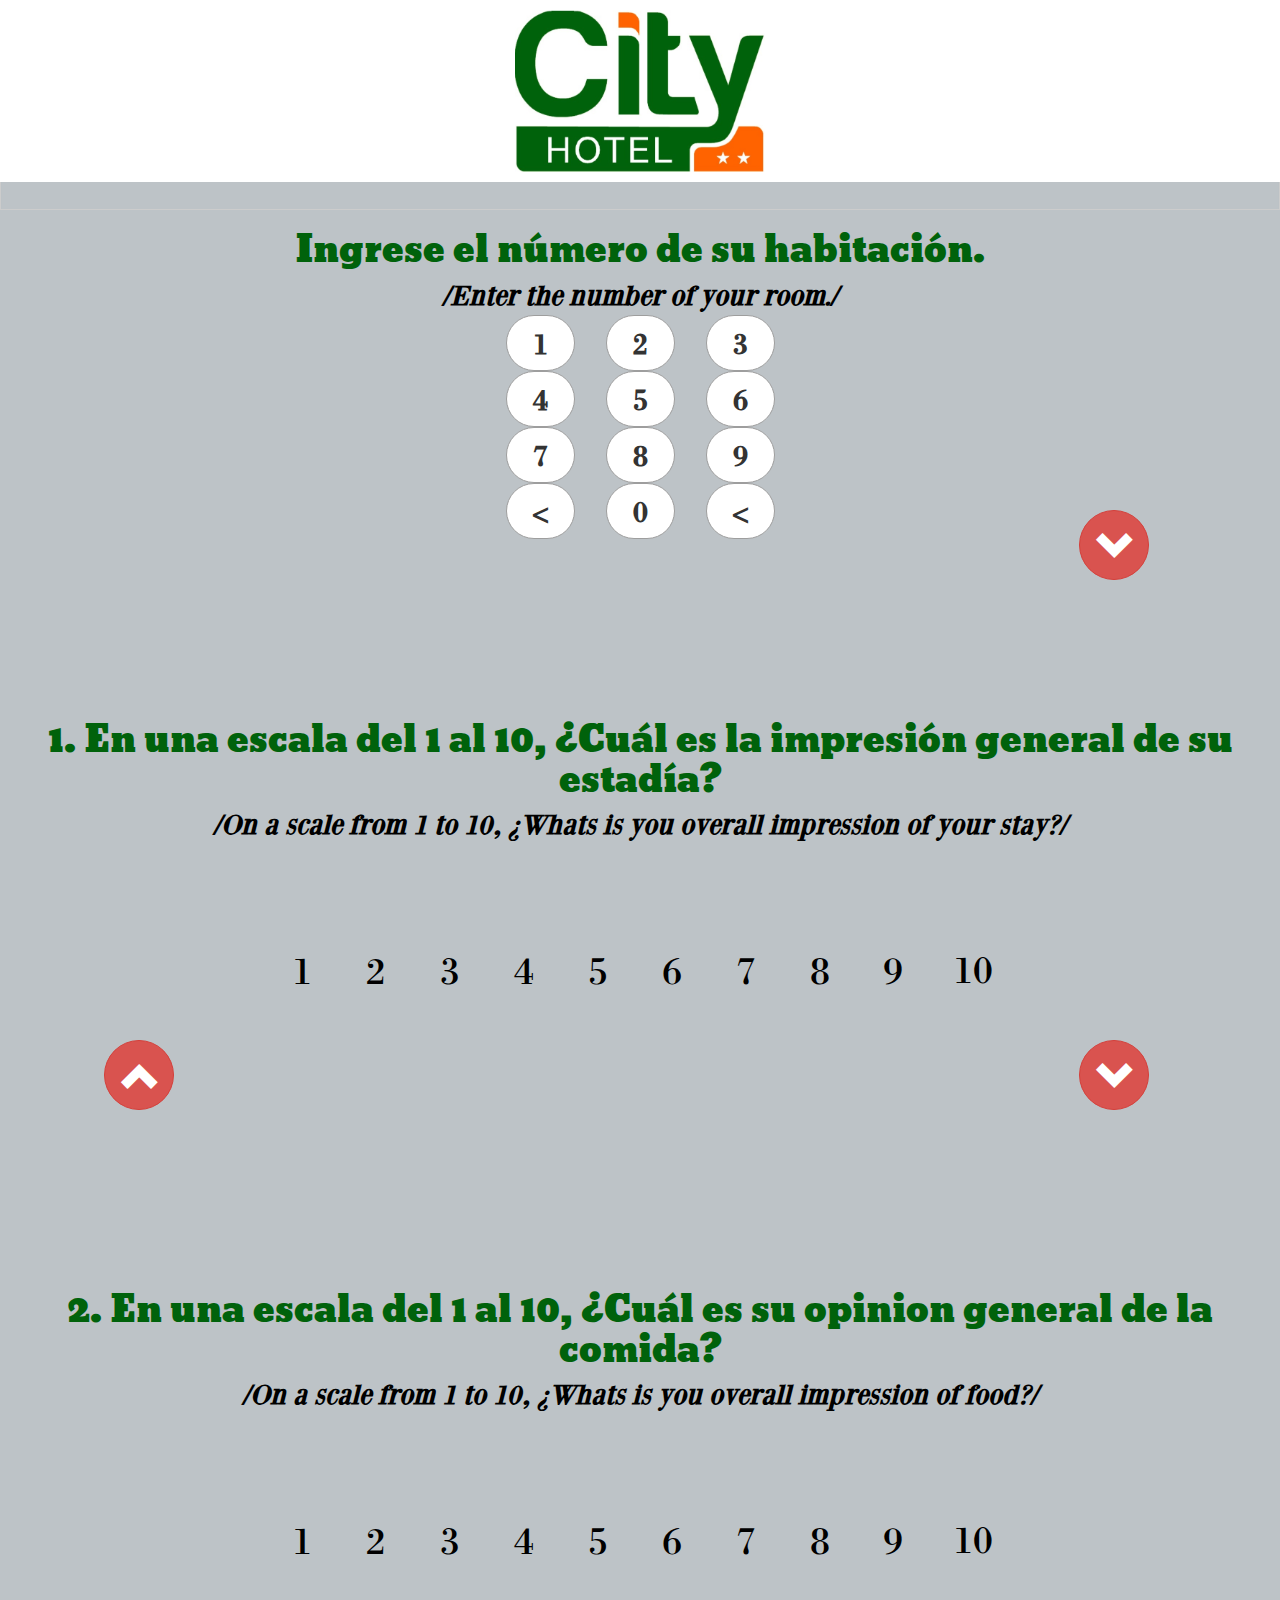
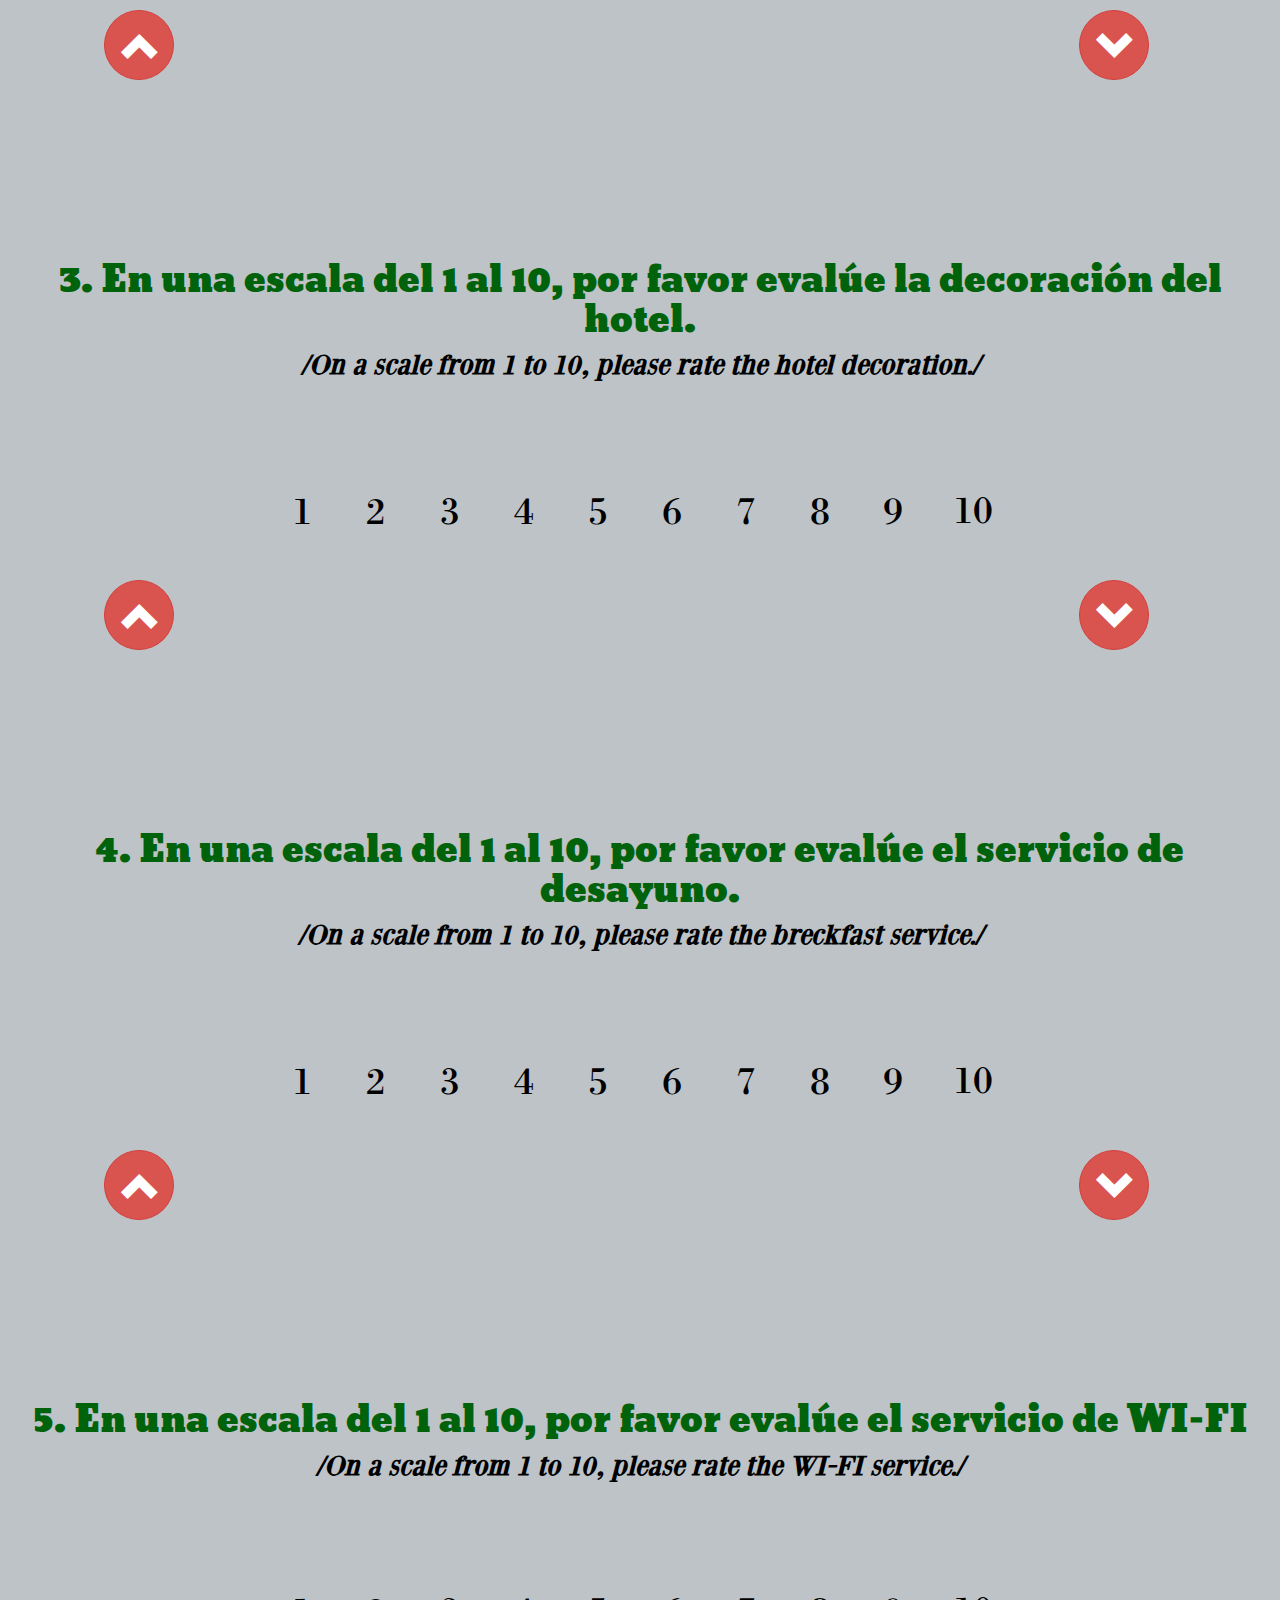
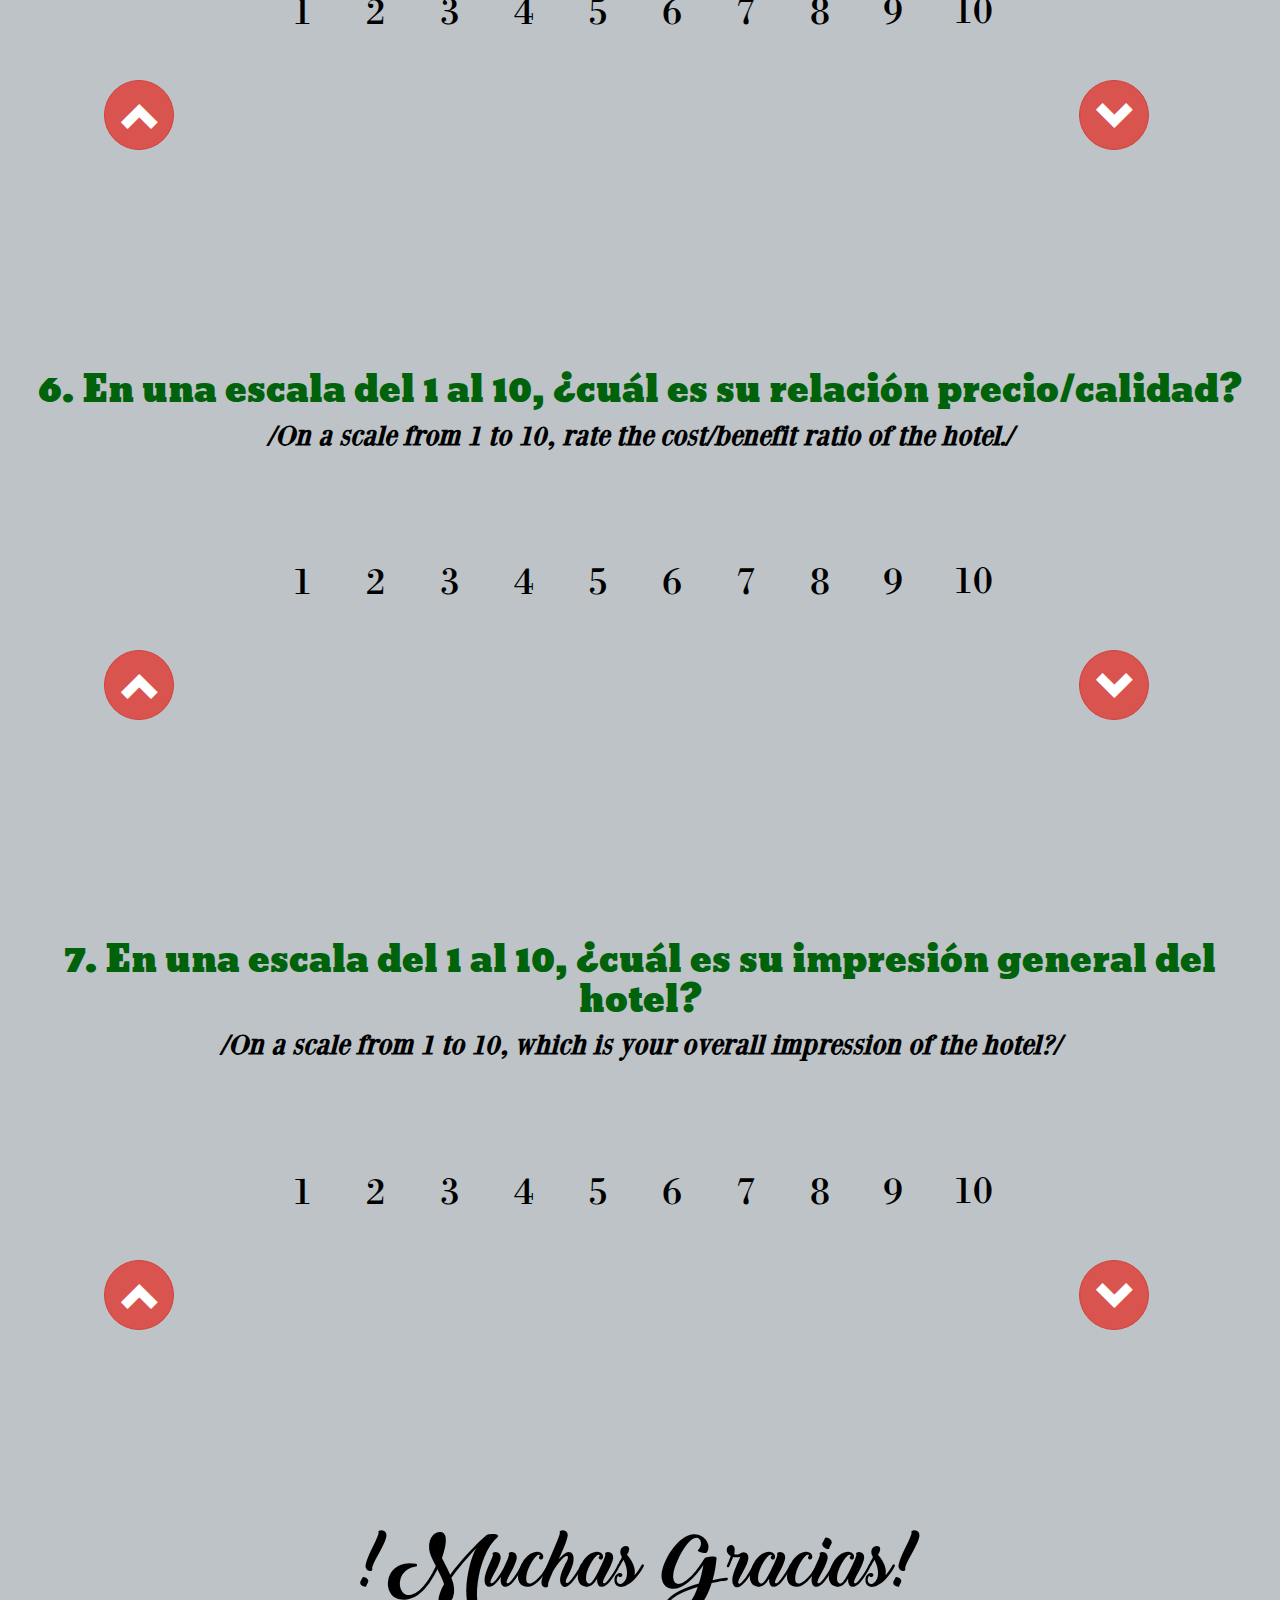
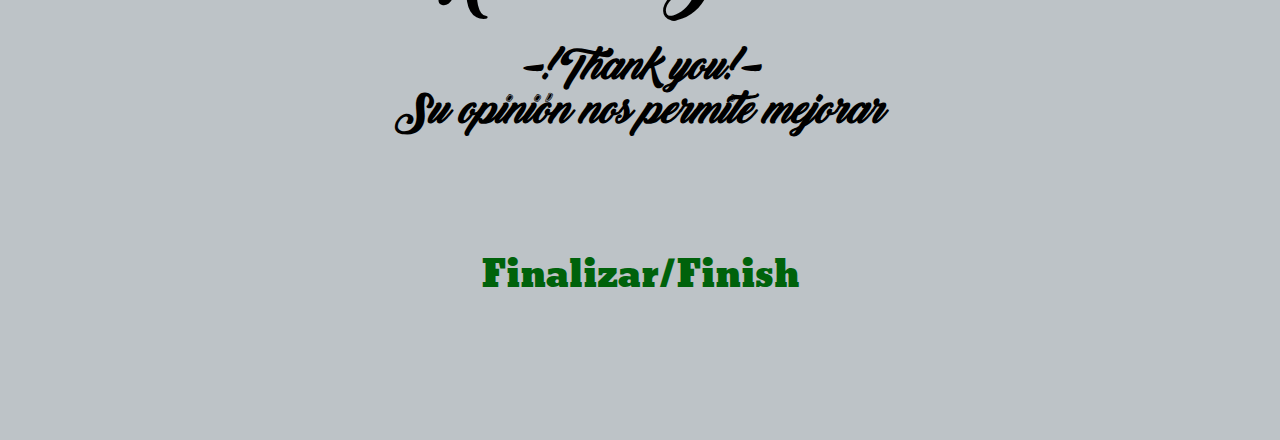
==== commit 806833fc: "armado de tabla y carga de datos SQL" ====
--- a/index.html
+++ b/index.html
@@ -139,7 +139,7 @@
       </div>
       <div class="container1 text-center" id="Pregunta1">
           <h1>1. En una escala del 1 al 10, ¿Cuál es la impresión general de su estadía?</h1>
-          <h2><strong><em>/On a scale from 1 to 10, ¿Whats is you overwall impression of your stay?/</em></strong></h2>
+          <h2><strong><em>/On a scale from 1 to 10, ¿Whats is you overall impression of your stay?/</em></strong></h2>
           <div class="container">
             <div class="row">
               <div class="col-xs-2">
@@ -150,52 +150,52 @@
                   <tr>
                     <td>
                       <p>1</p>
-                      <input type="radio" name="Pregunta1" id="radio1" class="css-checkbox" />
+                      <input type="radio" name="Pregunta1" id="radio1" class="css-checkbox" value="1" />
                       <label for="radio1" class="css-label radGroup1"></label>
                     </td>
                     <td>
                       <p>2</p>
-                      <input type="radio" name="Pregunta1" id="radio2" class="css-checkbox"/>
+                      <input type="radio" name="Pregunta1" id="radio2" class="css-checkbox" value="2" />
                       <label for="radio2" class="css-label radGroup1"></label>
                     </td>
                     <td>
                       <p>3</p>
-                      <input type="radio" name="Pregunta1" id="radio3" class="css-checkbox" />
+                      <input type="radio" name="Pregunta1" id="radio3" class="css-checkbox" value="3" />
                       <label for="radio3" class="css-label radGroup1"></label>
                     </td>
                     <td>
                       <p>4</p>
-                      <input type="radio" name="Pregunta1" id="radio4" class="css-checkbox" />
+                      <input type="radio" name="Pregunta1" id="radio4" class="css-checkbox" value="4" />
                       <label for="radio4" class="css-label radGroup1"></label>
                     </td>
                     <td>
                       <p>5</p>
-                      <input type="radio" name="Pregunta1" id="radio5" class="css-checkbox" checked="checked"/>
+                      <input type="radio" name="Pregunta1" id="radio5" class="css-checkbox" value="5" checked="checked"/>
                       <label for="radio5" class="css-label radGroup1"></label>
                     </td>
                     <td>
                       <p>6</p>
-                      <input type="radio" name="Pregunta1" id="radio6" class="css-checkbox" />
+                      <input type="radio" name="Pregunta1" id="radio6" class="css-checkbox" value="6" />
                       <label for="radio6" class="css-label radGroup1"></label>
                     </td>
                     <td>
                       <p>7</p>
-                      <input type="radio" name="Pregunta1" id="radio7" class="css-checkbox" />
+                      <input type="radio" name="Pregunta1" id="radio7" class="css-checkbox" value="7" />
                       <label for="radio7" class="css-label radGroup1"></label>
                     </td>
                     <td>
                       <p>8</p>
-                      <input type="radio" name="Pregunta1" id="radio8" class="css-checkbox" />
+                      <input type="radio" name="Pregunta1" id="radio8" class="css-checkbox" value="8" />
                       <label for="radio8" class="css-label radGroup1"></label>
                     </td>
                     <td>
                       <p>9</p>
-                      <input type="radio" name="Pregunta1" id="radio9" class="css-checkbox" />
+                      <input type="radio" name="Pregunta1" id="radio9" class="css-checkbox" value="9" />
                       <label for="radio9" class="css-label radGroup1"></label>
                     </td>
                     <td>
                       <p>10</p>
-                      <input type="radio" name="Pregunta1" id="radio10" class="css-checkbox" />
+                      <input type="radio" name="Pregunta1" id="radio10" class="css-checkbox" value="10" />
                       <label for="radio10" class="css-label radGroup1"></label>
                     </td>
                   </tr>
@@ -220,52 +220,52 @@
                   <tr>
                     <td>
                       <p>1</p>
-                      <input type="radio" name="pregunta2" id="radio1-2" class="css-checkbox" />
+                      <input type="radio" name="pregunta2" id="radio1-2" class="css-checkbox" value="1" />
                       <label for="radio1-2" class="css-label radGroup1"></label>
                     </td>
                     <td>
                       <p>2</p>
-                      <input type="radio" name="pregunta2" id="radio2-2" class="css-checkbox"/>
+                      <input type="radio" name="pregunta2" id="radio2-2" class="css-checkbox" value="2" />
                       <label for="radio2-2" class="css-label radGroup1"></label>
                     </td>
                     <td>
                       <p>3</p>
-                      <input type="radio" name="pregunta2" id="radio3-2" class="css-checkbox" />
+                      <input type="radio" name="pregunta2" id="radio3-2" class="css-checkbox" value="3" />
                       <label for="radio3-2" class="css-label radGroup1"></label>
                     </td>
                     <td>
                       <p>4</p>
-                      <input type="radio" name="pregunta2" id="radio4-2" class="css-checkbox" />
+                      <input type="radio" name="pregunta2" id="radio4-2" class="css-checkbox" value="4" />
                       <label for="radio4-2" class="css-label radGroup1"></label>
                     </td>
                     <td>
                       <p>5</p>
-                      <input type="radio" name="pregunta2" id="radio5-2" class="css-checkbox" checked="checked"/>
+                      <input type="radio" name="pregunta2" id="radio5-2" class="css-checkbox" value="5" checked="checked"/>
                       <label for="radio5-2" class="css-label radGroup1"></label>
                     </td>
                     <td>
                       <p>6</p>
-                      <input type="radio" name="pregunta2" id="radio6-2" class="css-checkbox" />
+                      <input type="radio" name="pregunta2" id="radio6-2" class="css-checkbox" value="6" />
                       <label for="radio6-2" class="css-label radGroup1"></label>
                     </td>
                     <td>
                       <p>7</p>
-                      <input type="radio" name="pregunta2" id="radio7-2" class="css-checkbox" />
+                      <input type="radio" name="pregunta2" id="radio7-2" class="css-checkbox" value="7" />
                       <label for="radio7-2" class="css-label radGroup1"></label>
                     </td>
                     <td>
                       <p>8</p>
-                      <input type="radio" name="pregunta2" id="radio8-2" class="css-checkbox" />
+                      <input type="radio" name="pregunta2" id="radio8-2" class="css-checkbox" value="8" />
                       <label for="radio8-2" class="css-label radGroup1"></label>
                     </td>
                     <td>
                       <p>9</p>
-                      <input type="radio" name="pregunta2" id="radio9-2" class="css-checkbox" />
+                      <input type="radio" name="pregunta2" id="radio9-2" class="css-checkbox" value="9" />
                       <label for="radio9-2" class="css-label radGroup1"></label>
                     </td>
                     <td>
                       <p>10</p>
-                      <input type="radio" name="pregunta2" id="radio10-2" class="css-checkbox" />
+                      <input type="radio" name="pregunta2" id="radio10-2" class="css-checkbox" value="10" />
                       <label for="radio10-2" class="css-label radGroup1"></label>
                     </td>
                   </tr>
@@ -290,52 +290,52 @@
                   <tr>
                     <td>
                       <p>1</p>
-                      <input type="radio" name="pregunta3" id="radio1-3" class="css-checkbox" />
+                      <input type="radio" name="pregunta3" id="radio1-3" class="css-checkbox" value="1" />
                       <label for="radio1-3" class="css-label radGroup1"></label>
                     </td>
                     <td>
                       <p>2</p>
-                      <input type="radio" name="pregunta3" id="radio2-3" class="css-checkbox"/>
+                      <input type="radio" name="pregunta3" id="radio2-3" class="css-checkbox" value="2" />
                       <label for="radio2-3" class="css-label radGroup1"></label>
                     </td>
                     <td>
                       <p>3</p>
-                      <input type="radio" name="pregunta3" id="radio3-3" class="css-checkbox" />
+                      <input type="radio" name="pregunta3" id="radio3-3" class="css-checkbox" value="3" />
                       <label for="radio3-3" class="css-label radGroup1"></label>
                     </td>
                     <td>
                       <p>4</p>
-                      <input type="radio" name="pregunta3" id="radio4-3" class="css-checkbox" />
+                      <input type="radio" name="pregunta3" id="radio4-3" class="css-checkbox" value="4" />
                       <label for="radio4-3" class="css-label radGroup1"></label>
                     </td>
                     <td>
                       <p>5</p>
-                      <input type="radio" name="pregunta3" id="radio5-3" class="css-checkbox" checked="checked"/>
+                      <input type="radio" name="pregunta3" id="radio5-3" class="css-checkbox" value="5" checked="checked"/>
                       <label for="radio5-3" class="css-label radGroup1"></label>
                     </td>
                     <td>
                       <p>6</p>
-                      <input type="radio" name="pregunta3" id="radio6-3" class="css-checkbox" />
+                      <input type="radio" name="pregunta3" id="radio6-3" class="css-checkbox" value="6" />
                       <label for="radio6-3" class="css-label radGroup1"></label>
                     </td>
                     <td>
                       <p>7</p>
-                      <input type="radio" name="pregunta3" id="radio7-3" class="css-checkbox" />
+                      <input type="radio" name="pregunta3" id="radio7-3" class="css-checkbox" value="7" />
                       <label for="radio7-3" class="css-label radGroup1"></label>
                     </td>
                     <td>
                       <p>8</p>
-                      <input type="radio" name="pregunta3" id="radio8-3" class="css-checkbox" />
+                      <input type="radio" name="pregunta3" id="radio8-3" class="css-checkbox" value="8" />
                       <label for="radio8-3" class="css-label radGroup1"></label>
                     </td>
                     <td>
                       <p>9</p>
-                      <input type="radio" name="pregunta3" id="radio9-3" class="css-checkbox" />
+                      <input type="radio" name="pregunta3" id="radio9-3" class="css-checkbox" value="9" />
                       <label for="radio9-3" class="css-label radGroup1"></label>
                     </td>
                     <td>
                       <p>10</p>
-                      <input type="radio" name="pregunta3" id="radio10-3" class="css-checkbox" />
+                      <input type="radio" name="pregunta3" id="radio10-3" class="css-checkbox" value="10" />
                       <label for="radio10-3" class="css-label radGroup1"></label>
                     </td>
                   </tr>
@@ -360,52 +360,52 @@
                   <tr>
                     <td>
                       <p>1</p>
-                      <input type="radio" name="pregunta4" id="radio1-4" class="css-checkbox" />
+                      <input type="radio" name="pregunta4" id="radio1-4" class="css-checkbox" value="1" />
                       <label for="radio1-4" class="css-label radGroup1"></label>
                     </td>
                     <td>
                       <p>2</p>
-                      <input type="radio" name="pregunta4" id="radio2-4" class="css-checkbox"/>
+                      <input type="radio" name="pregunta4" id="radio2-4" class="css-checkbox" value="2" />
                       <label for="radio2-4" class="css-label radGroup1"></label>
                     </td>
                     <td>
                       <p>3</p>
-                      <input type="radio" name="pregunta4" id="radio3-4" class="css-checkbox" />
+                      <input type="radio" name="pregunta4" id="radio3-4" class="css-checkbox" value="3" />
                       <label for="radio3-4" class="css-label radGroup1"></label>
                     </td>
                     <td>
                       <p>4</p>
-                      <input type="radio" name="pregunta4" id="radio4-4" class="css-checkbox" />
+                      <input type="radio" name="pregunta4" id="radio4-4" class="css-checkbox" value="4" />
                       <label for="radio4-4" class="css-label radGroup1"></label>
                     </td>
                     <td>
                       <p>5</p>
-                      <input type="radio" name="pregunta4" id="radio5-4" class="css-checkbox" checked="checked"/>
+                      <input type="radio" name="pregunta4" id="radio5-4" class="css-checkbox" value="5" checked="checked"/>
                       <label for="radio5-4" class="css-label radGroup1"></label>
                     </td>
                     <td>
                       <p>6</p>
-                      <input type="radio" name="pregunta4" id="radio6-4" class="css-checkbox" />
+                      <input type="radio" name="pregunta4" id="radio6-4" class="css-checkbox" value="6" />
                       <label for="radio6-4" class="css-label radGroup1"></label>
                     </td>
                     <td>
                       <p>7</p>
-                      <input type="radio" name="pregunta4" id="radio7-4" class="css-checkbox" />
+                      <input type="radio" name="pregunta4" id="radio7-4" class="css-checkbox" value="7" />
                       <label for="radio7-4" class="css-label radGroup1"></label>
                     </td>
                     <td>
                       <p>8</p>
-                      <input type="radio" name="pregunta4" id="radio8-4" class="css-checkbox" />
+                      <input type="radio" name="pregunta4" id="radio8-4" class="css-checkbox" value="8" />
                       <label for="radio8-4" class="css-label radGroup1"></label>
                     </td>
                     <td>
                       <p>9</p>
-                      <input type="radio" name="pregunta4" id="radio9-4" class="css-checkbox" />
+                      <input type="radio" name="pregunta4" id="radio9-4" class="css-checkbox" value="9" />
                       <label for="radio9-4" class="css-label radGroup1"></label>
                     </td>
                     <td>
                       <p>10</p>
-                      <input type="radio" name="pregunta4" id="radio10-4" class="css-checkbox" />
+                      <input type="radio" name="pregunta4" id="radio10-4" class="css-checkbox" value="10" />
                       <label for="radio10-4" class="css-label radGroup1"></label>
                     </td>
                   </tr>
@@ -430,52 +430,52 @@
                   <tr>
                     <td>
                       <p>1</p>
-                      <input type="radio" name="pregunta5" id="radio1-5" class="css-checkbox" />
+                      <input type="radio" name="pregunta5" id="radio1-5" class="css-checkbox" value="1" />
                       <label for="radio1-5" class="css-label radGroup1"></label>
                     </td>
                     <td>
                       <p>2</p>
-                      <input type="radio" name="pregunta5" id="radio2-5" class="css-checkbox"/>
+                      <input type="radio" name="pregunta5" id="radio2-5" class="css-checkbox" value="2" />
                       <label for="radio2-5" class="css-label radGroup1"></label>
                     </td>
                     <td>
                       <p>3</p>
-                      <input type="radio" name="pregunta5" id="radio3-5" class="css-checkbox" />
+                      <input type="radio" name="pregunta5" id="radio3-5" class="css-checkbox" value="3" />
                       <label for="radio3-5" class="css-label radGroup1"></label>
                     </td>
                     <td>
                       <p>4</p>
-                      <input type="radio" name="pregunta5" id="radio4-5" class="css-checkbox" />
+                      <input type="radio" name="pregunta5" id="radio4-5" class="css-checkbox" value="4" />
                       <label for="radio4-5" class="css-label radGroup1"></label>
                     </td>
                     <td>
                       <p>5</p>
-                      <input type="radio" name="pregunta5" id="radio5-5" class="css-checkbox" checked="checked"/>
+                      <input type="radio" name="pregunta5" id="radio5-5" class="css-checkbox" value="5" checked="checked"/>
                       <label for="radio5-5" class="css-label radGroup1"></label>
                     </td>
                     <td>
                       <p>6</p>
-                      <input type="radio" name="pregunta5" id="radio6-5" class="css-checkbox" />
+                      <input type="radio" name="pregunta5" id="radio6-5" class="css-checkbox" value="6" />
                       <label for="radio6-5" class="css-label radGroup1"></label>
                     </td>
                     <td>
                       <p>7</p>
-                      <input type="radio" name="pregunta5" id="radio7-5" class="css-checkbox" />
+                      <input type="radio" name="pregunta5" id="radio7-5" class="css-checkbox" value="7" />
                       <label for="radio7-5" class="css-label radGroup1"></label>
                     </td>
                     <td>
                       <p>8</p>
-                      <input type="radio" name="pregunta5" id="radio8-5" class="css-checkbox" />
+                      <input type="radio" name="pregunta5" id="radio8-5" class="css-checkbox" value="8" />
                       <label for="radio8-5" class="css-label radGroup1"></label>
                     </td>
                     <td>
                       <p>9</p>
-                      <input type="radio" name="pregunta5" id="radio9-5" class="css-checkbox" />
+                      <input type="radio" name="pregunta5" id="radio9-5" class="css-checkbox" value="9" />
                       <label for="radio9-5" class="css-label radGroup1"></label>
                     </td>
                     <td>
                       <p>10</p>
-                      <input type="radio" name="pregunta5" id="radio10-5" class="css-checkbox" />
+                      <input type="radio" name="pregunta5" id="radio10-5" class="css-checkbox" value="10" />
                       <label for="radio10-5" class="css-label radGroup1"></label>
                     </td>
                   </tr>
@@ -500,52 +500,52 @@
                   <tr>
                     <td>
                       <p>1</p>
-                      <input type="radio" name="pregunta6" id="radio1-6" class="css-checkbox" />
+                      <input type="radio" name="pregunta6" id="radio1-6" class="css-checkbox" value="1" />
                       <label for="radio1-6" class="css-label radGroup1"></label>
                     </td>
                     <td>
                       <p>2</p>
-                      <input type="radio" name="pregunta6" id="radio2-6" class="css-checkbox"/>
+                      <input type="radio" name="pregunta6" id="radio2-6" class="css-checkbox" value="2" />
                       <label for="radio2-6" class="css-label radGroup1"></label>
                     </td>
                     <td>
                       <p>3</p>
-                      <input type="radio" name="pregunta6" id="radio3-6" class="css-checkbox" />
+                      <input type="radio" name="pregunta6" id="radio3-6" class="css-checkbox" value="3" />
                       <label for="radio3-6" class="css-label radGroup1"></label>
                     </td>
                     <td>
                       <p>4</p>
-                      <input type="radio" name="pregunta6" id="radio4-6" class="css-checkbox" />
+                      <input type="radio" name="pregunta6" id="radio4-6" class="css-checkbox" value="4" />
                       <label for="radio4-6" class="css-label radGroup1"></label>
                     </td>
                     <td>
                       <p>5</p>
-                      <input type="radio" name="pregunta6" id="radio5-6" class="css-checkbox" checked="checked"/>
+                      <input type="radio" name="pregunta6" id="radio5-6" class="css-checkbox" value="5" checked="checked"/>
                       <label for="radio5-6" class="css-label radGroup1"></label>
                     </td>
                     <td>
                       <p>6</p>
-                      <input type="radio" name="pregunta6" id="radio6-6" class="css-checkbox" />
+                      <input type="radio" name="pregunta6" id="radio6-6" class="css-checkbox" value="6" />
                       <label for="radio6-6" class="css-label radGroup1"></label>
                     </td>
                     <td>
                       <p>7</p>
-                      <input type="radio" name="pregunta6" id="radio7-6" class="css-checkbox" />
+                      <input type="radio" name="pregunta6" id="radio7-6" class="css-checkbox" value="7" />
                       <label for="radio7-6" class="css-label radGroup1"></label>
                     </td>
                     <td>
                       <p>8</p>
-                      <input type="radio" name="pregunta6" id="radio8-6" class="css-checkbox" />
+                      <input type="radio" name="pregunta6" id="radio8-6" class="css-checkbox" value="8" />
                       <label for="radio8-6" class="css-label radGroup1"></label>
                     </td>
                     <td>
                       <p>9</p>
-                      <input type="radio" name="pregunta6" id="radio9-6" class="css-checkbox" />
+                      <input type="radio" name="pregunta6" id="radio9-6" class="css-checkbox" value="9" />
                       <label for="radio9-6" class="css-label radGroup1"></label>
                     </td>
                     <td>
                       <p>10</p>
-                      <input type="radio" name="pregunta6" id="radio10-6" class="css-checkbox" />
+                      <input type="radio" name="pregunta6" id="radio10-6" class="css-checkbox" value="10" />
                       <label for="radio10-6" class="css-label radGroup1"></label>
                     </td>
                   </tr>
@@ -570,52 +570,52 @@
                   <tr>
                     <td>
                       <p>1</p>
-                      <input type="radio" name="pregunta7" id="radio1-7" class="css-checkbox" />
+                      <input type="radio" name="pregunta7" id="radio1-7" class="css-checkbox" value="1" />
                       <label for="radio1-7" class="css-label radGroup1"></label>
                     </td>
                     <td>
                       <p>2</p>
-                      <input type="radio" name="pregunta7" id="radio2-7" class="css-checkbox"/>
+                      <input type="radio" name="pregunta7" id="radio2-7" class="css-checkbox" value="2" />
                       <label for="radio2-7" class="css-label radGroup1"></label>
                     </td>
                     <td>
                       <p>3</p>
-                      <input type="radio" name="pregunta7" id="radio3-7" class="css-checkbox" />
+                      <input type="radio" name="pregunta7" id="radio3-7" class="css-checkbox" value="3" />
                       <label for="radio3-7" class="css-label radGroup1"></label>
                     </td>
                     <td>
                       <p>4</p>
-                      <input type="radio" name="pregunta7" id="radio4-7" class="css-checkbox" />
+                      <input type="radio" name="pregunta7" id="radio4-7" class="css-checkbox" value="4" />
                       <label for="radio4-7" class="css-label radGroup1"></label>
                     </td>
                     <td>
                       <p>5</p>
-                      <input type="radio" name="pregunta7" id="radio5-7" class="css-checkbox" checked="checked"/>
+                      <input type="radio" name="pregunta7" id="radio5-7" class="css-checkbox" value="5" checked="checked"/>
                       <label for="radio5-7" class="css-label radGroup1"></label>
                     </td>
                     <td>
                       <p>6</p>
-                      <input type="radio" name="pregunta7" id="radio6-7" class="css-checkbox" />
+                      <input type="radio" name="pregunta7" id="radio6-7" class="css-checkbox" value="6" />
                       <label for="radio6-7" class="css-label radGroup1"></label>
                     </td>
                     <td>
                       <p>7</p>
-                      <input type="radio" name="pregunta7" id="radio7-7" class="css-checkbox" />
+                      <input type="radio" name="pregunta7" id="radio7-7" class="css-checkbox" value="7" />
                       <label for="radio7-7" class="css-label radGroup1"></label>
                     </td>
                     <td>
                       <p>8</p>
-                      <input type="radio" name="pregunta7" id="radio8-7" class="css-checkbox" />
+                      <input type="radio" name="pregunta7" id="radio8-7" class="css-checkbox" value="8" />
                       <label for="radio8-7" class="css-label radGroup1"></label>
                     </td>
                     <td>
                       <p>9</p>
-                      <input type="radio" name="pregunta7" id="radio9-7" class="css-checkbox" />
+                      <input type="radio" name="pregunta7" id="radio9-7" class="css-checkbox" value="9" />
                       <label for="radio9-7" class="css-label radGroup1"></label>
                     </td>
                     <td>
                       <p>10</p>
-                      <input type="radio" name="pregunta7" id="radio10-7" class="css-checkbox" />
+                      <input type="radio" name="pregunta7" id="radio10-7" class="css-checkbox" value="10" />
                       <label for="radio10-7" class="css-label radGroup1"></label>
                     </td>
                   </tr>
@@ -635,7 +635,6 @@
           <h4><strong><em>Su opinión nos permite mejorar</em></strong></h2>
 
               <div class="col-xs-8 col-xs-offset-2" style="top: 100px;">
-                <input type="submit" value="Registrar">
                 <a href="index.html" onclick="document.forms[0].submit();return false;"><h1>Finalizar/Finish</h1></a>
               </div>
 
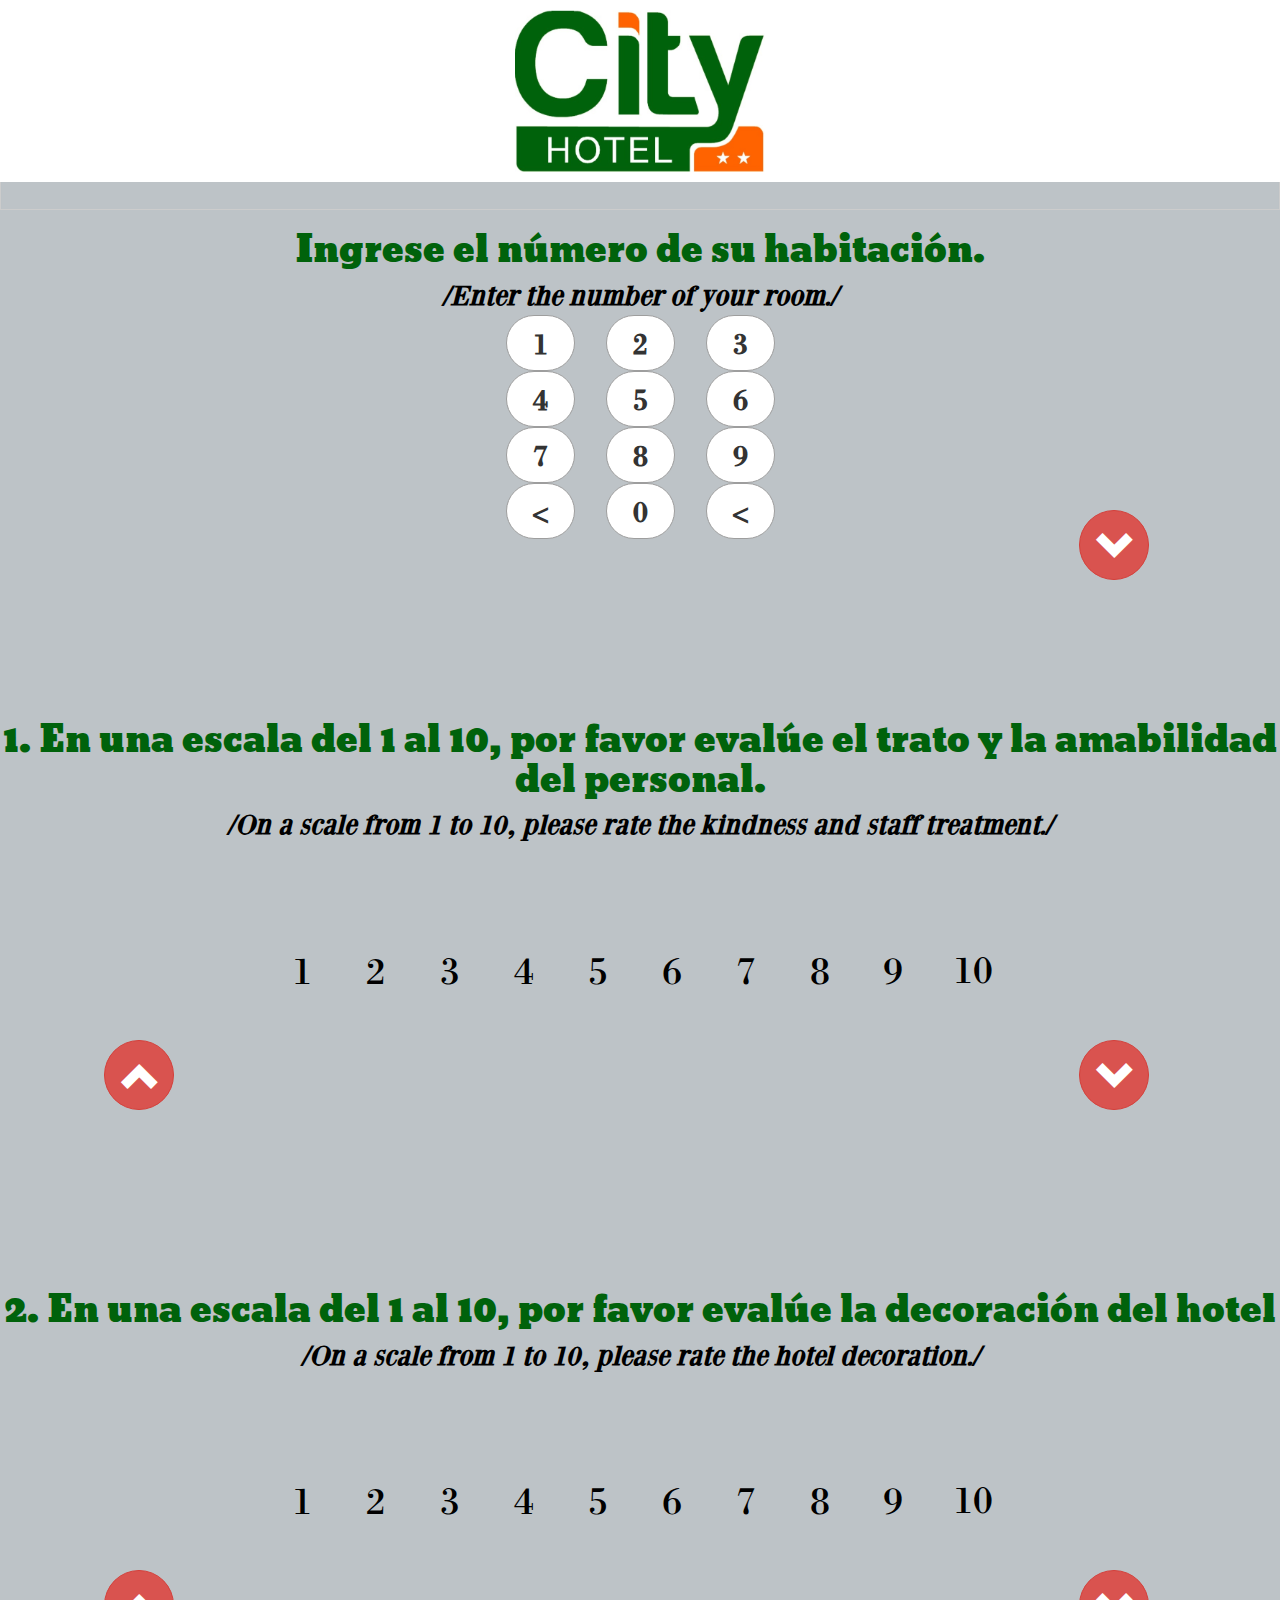
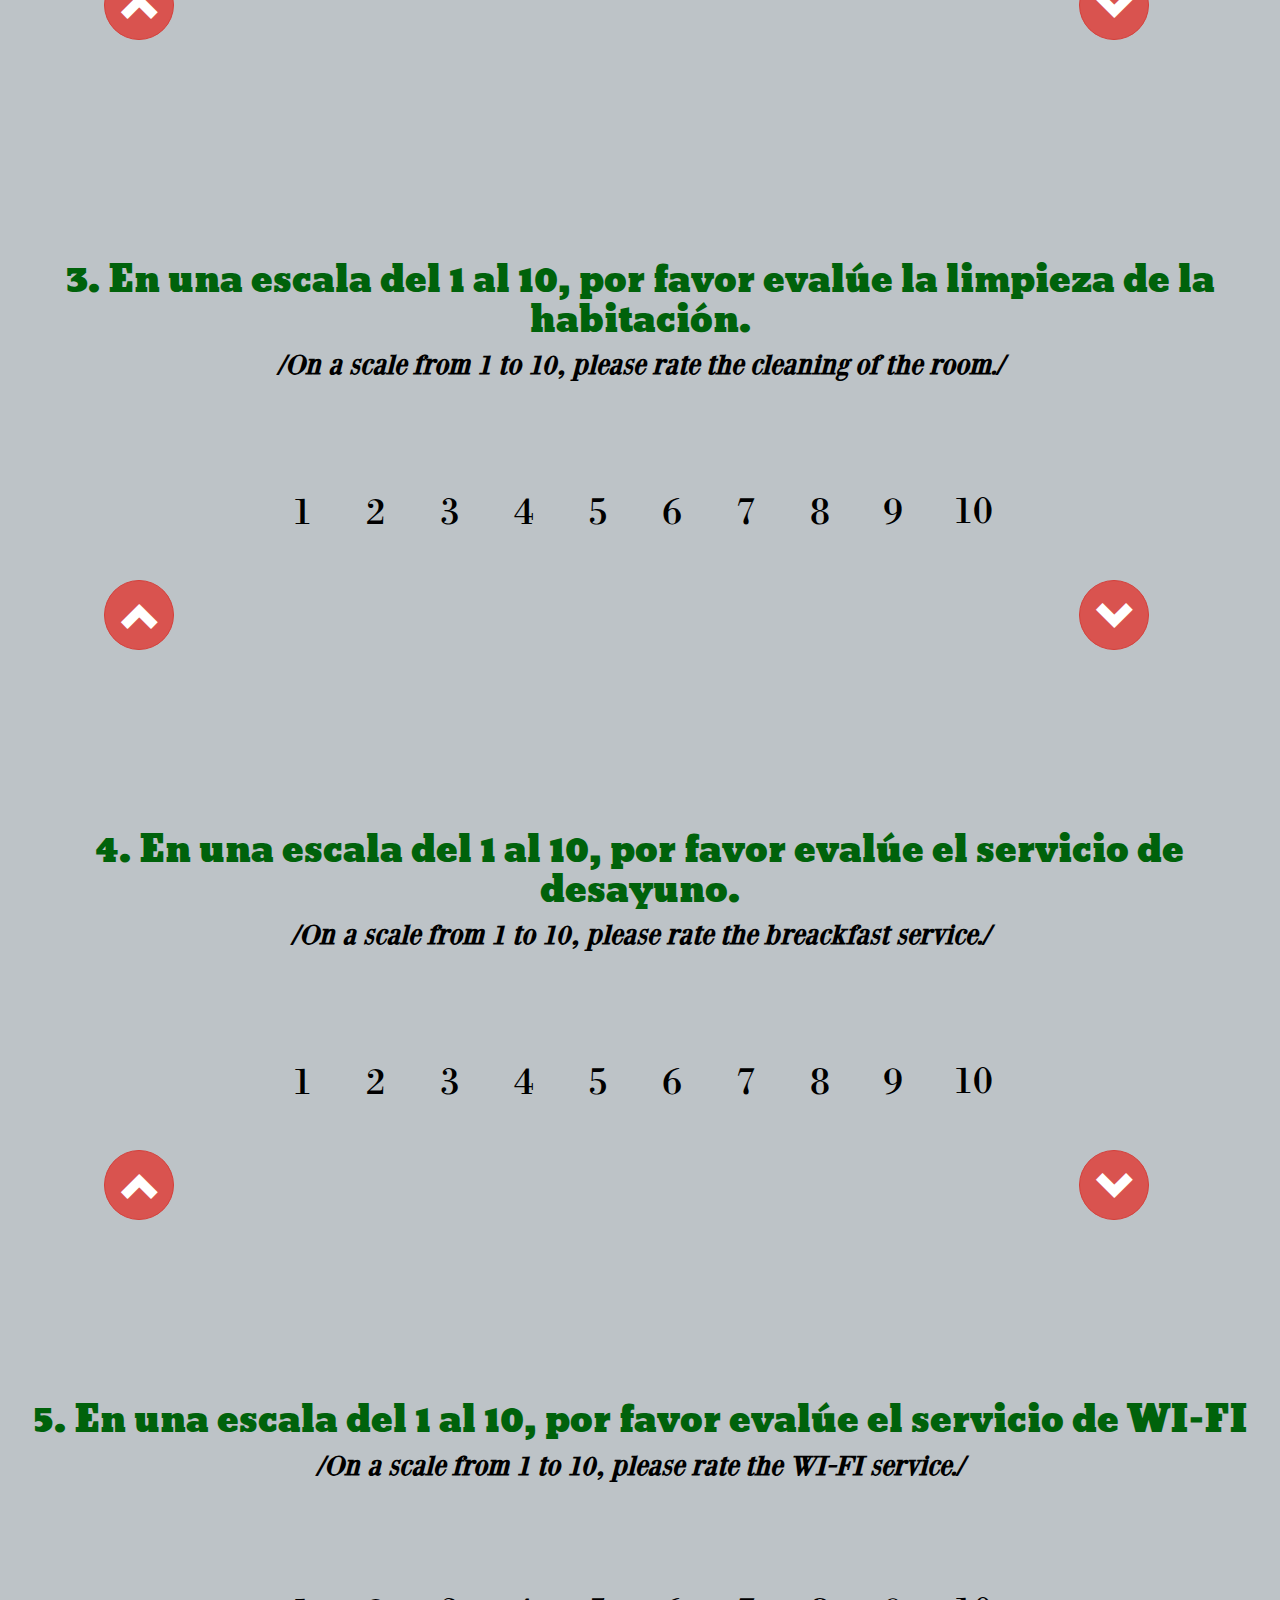
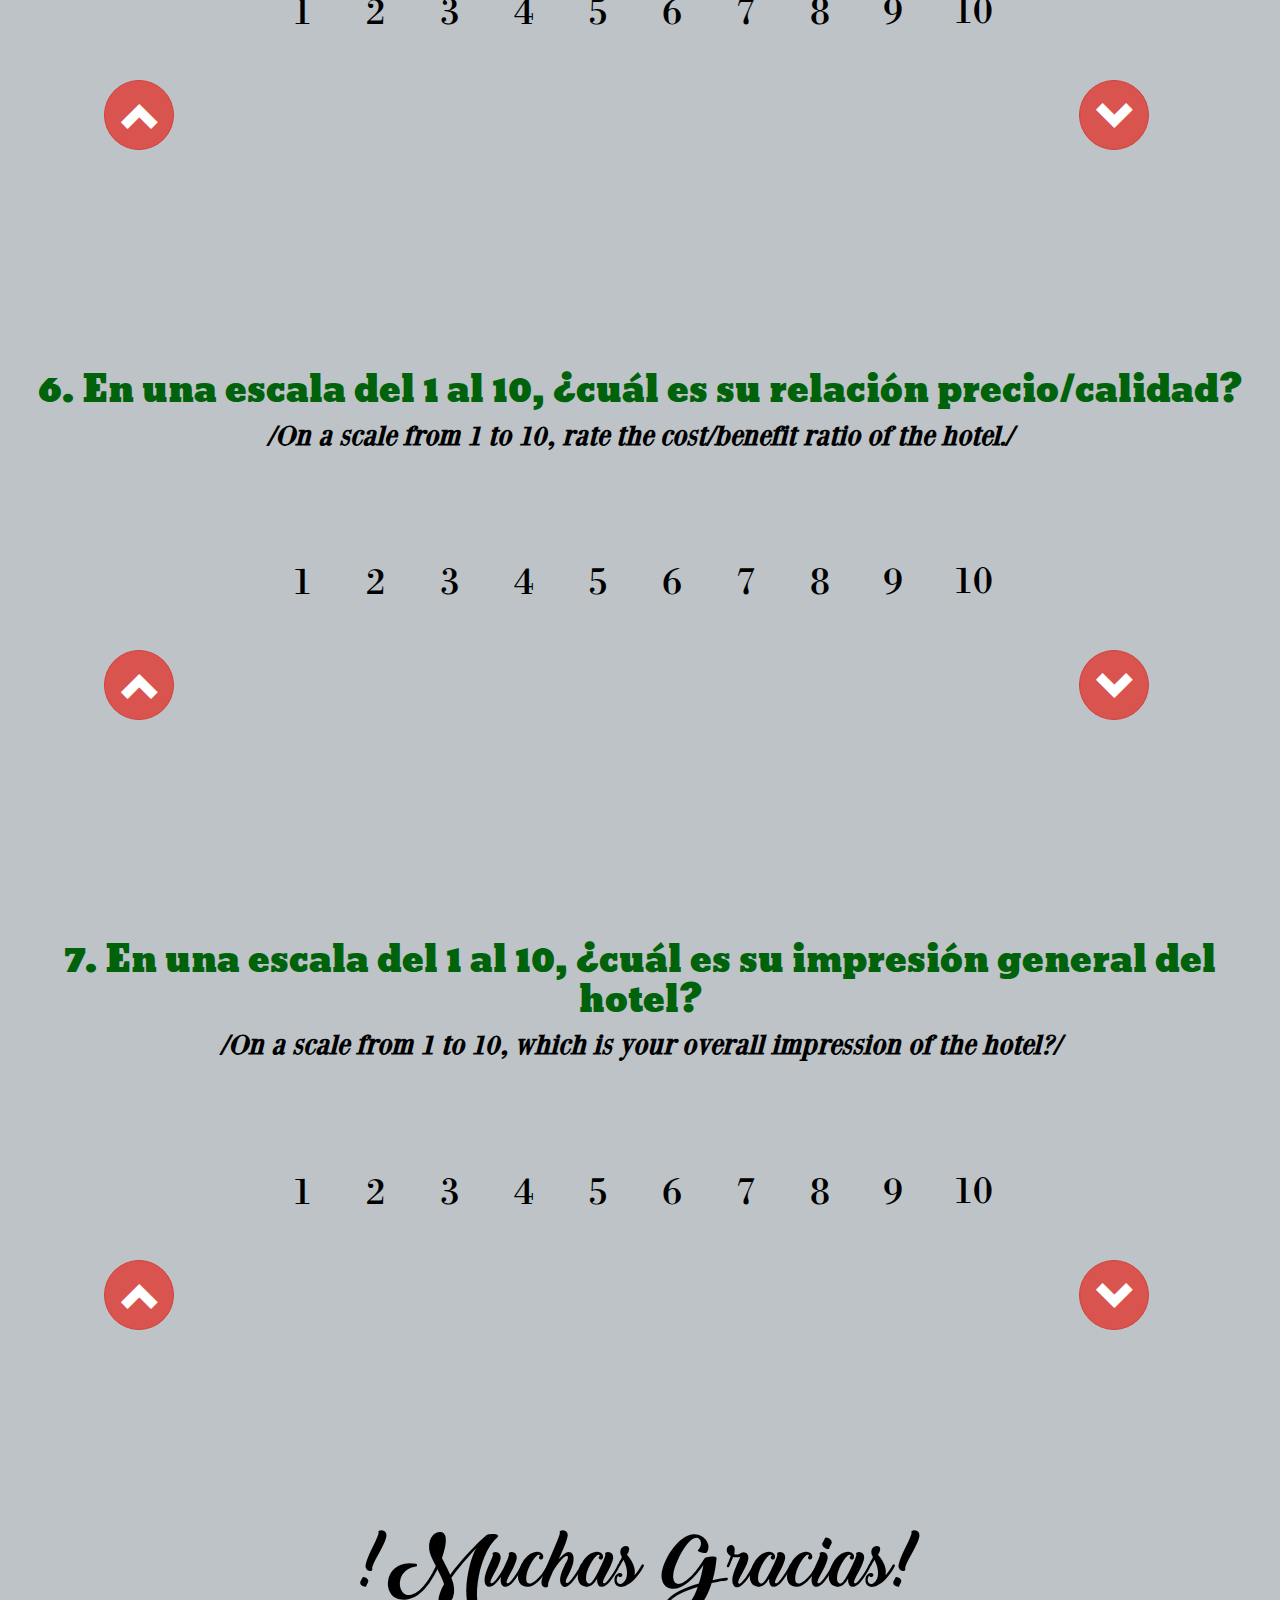
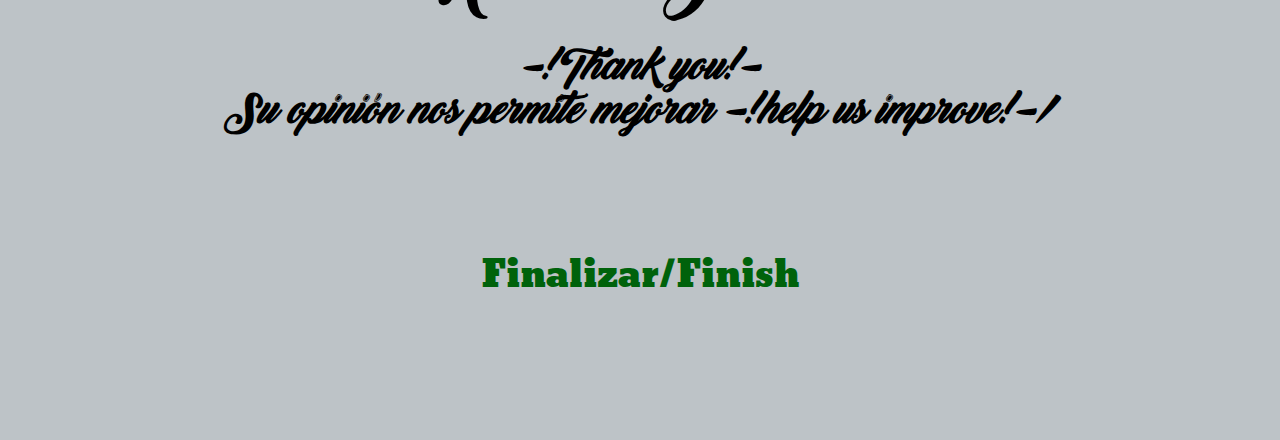
==== commit 01f73a9e: "actualizacion 12-08-2016" ====
--- a/index.html
+++ b/index.html
@@ -138,8 +138,8 @@
           </div>
       </div>
       <div class="container1 text-center" id="Pregunta1">
-          <h1>1. En una escala del 1 al 10, ¿Cuál es la impresión general de su estadía?</h1>
-          <h2><strong><em>/On a scale from 1 to 10, ¿Whats is you overall impression of your stay?/</em></strong></h2>
+          <h1>1. En una escala del 1 al 10, por favor evalúe el trato y la amabilidad del personal.</h1>
+          <h2><strong><em>/On a scale from 1 to 10, please rate the kindness and staff treatment./</em></strong></h2>
           <div class="container">
             <div class="row">
               <div class="col-xs-2">
@@ -208,8 +208,8 @@
           </div>
       </div>
       <div class="container1 text-center" id="Pregunta2">
-          <h1>2. En una escala del 1 al 10, ¿Cuál es su opinion general de la comida?</h1>
-          <h2><strong><em>/On a scale from 1 to 10, ¿Whats is you overall impression of food?/</em></strong></h2>
+          <h1>2. En una escala del 1 al 10, por favor evalúe la decoración del hotel</h1>
+          <h2><strong><em>/On a scale from 1 to 10, please rate the hotel decoration./</em></strong></h2>
           <div class="container">
             <div class="row">
               <div class="col-xs-2">
@@ -220,52 +220,52 @@
                   <tr>
                     <td>
                       <p>1</p>
-                      <input type="radio" name="pregunta2" id="radio1-2" class="css-checkbox" value="1" />
+                      <input type="radio" name="Pregunta2" id="radio1-2" class="css-checkbox" value="1" />
                       <label for="radio1-2" class="css-label radGroup1"></label>
                     </td>
                     <td>
                       <p>2</p>
-                      <input type="radio" name="pregunta2" id="radio2-2" class="css-checkbox" value="2" />
+                      <input type="radio" name="Pregunta2" id="radio2-2" class="css-checkbox" value="2" />
                       <label for="radio2-2" class="css-label radGroup1"></label>
                     </td>
                     <td>
                       <p>3</p>
-                      <input type="radio" name="pregunta2" id="radio3-2" class="css-checkbox" value="3" />
+                      <input type="radio" name="Pregunta2" id="radio3-2" class="css-checkbox" value="3" />
                       <label for="radio3-2" class="css-label radGroup1"></label>
                     </td>
                     <td>
                       <p>4</p>
-                      <input type="radio" name="pregunta2" id="radio4-2" class="css-checkbox" value="4" />
+                      <input type="radio" name="Pregunta2" id="radio4-2" class="css-checkbox" value="4" />
                       <label for="radio4-2" class="css-label radGroup1"></label>
                     </td>
                     <td>
                       <p>5</p>
-                      <input type="radio" name="pregunta2" id="radio5-2" class="css-checkbox" value="5" checked="checked"/>
+                      <input type="radio" name="Pregunta2" id="radio5-2" class="css-checkbox" value="5" checked="checked"/>
                       <label for="radio5-2" class="css-label radGroup1"></label>
                     </td>
                     <td>
                       <p>6</p>
-                      <input type="radio" name="pregunta2" id="radio6-2" class="css-checkbox" value="6" />
+                      <input type="radio" name="Pregunta2" id="radio6-2" class="css-checkbox" value="6" />
                       <label for="radio6-2" class="css-label radGroup1"></label>
                     </td>
                     <td>
                       <p>7</p>
-                      <input type="radio" name="pregunta2" id="radio7-2" class="css-checkbox" value="7" />
+                      <input type="radio" name="Pregunta2" id="radio7-2" class="css-checkbox" value="7" />
                       <label for="radio7-2" class="css-label radGroup1"></label>
                     </td>
                     <td>
                       <p>8</p>
-                      <input type="radio" name="pregunta2" id="radio8-2" class="css-checkbox" value="8" />
+                      <input type="radio" name="Pregunta2" id="radio8-2" class="css-checkbox" value="8" />
                       <label for="radio8-2" class="css-label radGroup1"></label>
                     </td>
                     <td>
                       <p>9</p>
-                      <input type="radio" name="pregunta2" id="radio9-2" class="css-checkbox" value="9" />
+                      <input type="radio" name="Pregunta2" id="radio9-2" class="css-checkbox" value="9" />
                       <label for="radio9-2" class="css-label radGroup1"></label>
                     </td>
                     <td>
                       <p>10</p>
-                      <input type="radio" name="pregunta2" id="radio10-2" class="css-checkbox" value="10" />
+                      <input type="radio" name="Pregunta2" id="radio10-2" class="css-checkbox" value="10" />
                       <label for="radio10-2" class="css-label radGroup1"></label>
                     </td>
                   </tr>
@@ -278,8 +278,8 @@
           </div>
       </div>
       <div class="container1 text-center" id="Pregunta3">
-          <h1>3. En una escala del 1 al 10, por favor evalúe la decoración del hotel.</h1>
-          <h2><strong><em>/On a scale from 1 to 10, please rate the hotel decoration./</em></strong></h2>
+          <h1>3. En una escala del 1 al 10, por favor evalúe la limpieza de la habitación.</h1>
+          <h2><strong><em>/On a scale from 1 to 10, please rate the cleaning of the room./</em></strong></h2>
           <div class="container">
             <div class="row">
               <div class="col-xs-2">
@@ -290,52 +290,52 @@
                   <tr>
                     <td>
                       <p>1</p>
-                      <input type="radio" name="pregunta3" id="radio1-3" class="css-checkbox" value="1" />
+                      <input type="radio" name="Pregunta3" id="radio1-3" class="css-checkbox" value="1" />
                       <label for="radio1-3" class="css-label radGroup1"></label>
                     </td>
                     <td>
                       <p>2</p>
-                      <input type="radio" name="pregunta3" id="radio2-3" class="css-checkbox" value="2" />
+                      <input type="radio" name="Pregunta3" id="radio2-3" class="css-checkbox" value="2" />
                       <label for="radio2-3" class="css-label radGroup1"></label>
                     </td>
                     <td>
                       <p>3</p>
-                      <input type="radio" name="pregunta3" id="radio3-3" class="css-checkbox" value="3" />
+                      <input type="radio" name="Pregunta3" id="radio3-3" class="css-checkbox" value="3" />
                       <label for="radio3-3" class="css-label radGroup1"></label>
                     </td>
                     <td>
                       <p>4</p>
-                      <input type="radio" name="pregunta3" id="radio4-3" class="css-checkbox" value="4" />
+                      <input type="radio" name="Pregunta3" id="radio4-3" class="css-checkbox" value="4" />
                       <label for="radio4-3" class="css-label radGroup1"></label>
                     </td>
                     <td>
                       <p>5</p>
-                      <input type="radio" name="pregunta3" id="radio5-3" class="css-checkbox" value="5" checked="checked"/>
+                      <input type="radio" name="Pregunta3" id="radio5-3" class="css-checkbox" value="5" checked="checked"/>
                       <label for="radio5-3" class="css-label radGroup1"></label>
                     </td>
                     <td>
                       <p>6</p>
-                      <input type="radio" name="pregunta3" id="radio6-3" class="css-checkbox" value="6" />
+                      <input type="radio" name="Pregunta3" id="radio6-3" class="css-checkbox" value="6" />
                       <label for="radio6-3" class="css-label radGroup1"></label>
                     </td>
                     <td>
                       <p>7</p>
-                      <input type="radio" name="pregunta3" id="radio7-3" class="css-checkbox" value="7" />
+                      <input type="radio" name="Pregunta3" id="radio7-3" class="css-checkbox" value="7" />
                       <label for="radio7-3" class="css-label radGroup1"></label>
                     </td>
                     <td>
                       <p>8</p>
-                      <input type="radio" name="pregunta3" id="radio8-3" class="css-checkbox" value="8" />
+                      <input type="radio" name="Pregunta3" id="radio8-3" class="css-checkbox" value="8" />
                       <label for="radio8-3" class="css-label radGroup1"></label>
                     </td>
                     <td>
                       <p>9</p>
-                      <input type="radio" name="pregunta3" id="radio9-3" class="css-checkbox" value="9" />
+                      <input type="radio" name="Pregunta3" id="radio9-3" class="css-checkbox" value="9" />
                       <label for="radio9-3" class="css-label radGroup1"></label>
                     </td>
                     <td>
                       <p>10</p>
-                      <input type="radio" name="pregunta3" id="radio10-3" class="css-checkbox" value="10" />
+                      <input type="radio" name="Pregunta3" id="radio10-3" class="css-checkbox" value="10" />
                       <label for="radio10-3" class="css-label radGroup1"></label>
                     </td>
                   </tr>
@@ -349,7 +349,7 @@
       </div>
       <div class="container1 text-center" id="Pregunta4">
           <h1>4. En una escala del 1 al 10, por favor evalúe el servicio de desayuno.</h1>
-          <h2><strong><em>/On a scale from 1 to 10, please rate the breckfast service./</em></strong></h2>
+          <h2><strong><em>/On a scale from 1 to 10, please rate the breackfast service./</em></strong></h2>
           <div class="container">
             <div class="row">
               <div class="col-xs-2">
@@ -360,52 +360,52 @@
                   <tr>
                     <td>
                       <p>1</p>
-                      <input type="radio" name="pregunta4" id="radio1-4" class="css-checkbox" value="1" />
+                      <input type="radio" name="Pregunta4" id="radio1-4" class="css-checkbox" value="1" />
                       <label for="radio1-4" class="css-label radGroup1"></label>
                     </td>
                     <td>
                       <p>2</p>
-                      <input type="radio" name="pregunta4" id="radio2-4" class="css-checkbox" value="2" />
+                      <input type="radio" name="Pregunta4" id="radio2-4" class="css-checkbox" value="2" />
                       <label for="radio2-4" class="css-label radGroup1"></label>
                     </td>
                     <td>
                       <p>3</p>
-                      <input type="radio" name="pregunta4" id="radio3-4" class="css-checkbox" value="3" />
+                      <input type="radio" name="Pregunta4" id="radio3-4" class="css-checkbox" value="3" />
                       <label for="radio3-4" class="css-label radGroup1"></label>
                     </td>
                     <td>
                       <p>4</p>
-                      <input type="radio" name="pregunta4" id="radio4-4" class="css-checkbox" value="4" />
+                      <input type="radio" name="Pregunta4" id="radio4-4" class="css-checkbox" value="4" />
                       <label for="radio4-4" class="css-label radGroup1"></label>
                     </td>
                     <td>
                       <p>5</p>
-                      <input type="radio" name="pregunta4" id="radio5-4" class="css-checkbox" value="5" checked="checked"/>
+                      <input type="radio" name="Pregunta4" id="radio5-4" class="css-checkbox" value="5" checked="checked"/>
                       <label for="radio5-4" class="css-label radGroup1"></label>
                     </td>
                     <td>
                       <p>6</p>
-                      <input type="radio" name="pregunta4" id="radio6-4" class="css-checkbox" value="6" />
+                      <input type="radio" name="Pregunta4" id="radio6-4" class="css-checkbox" value="6" />
                       <label for="radio6-4" class="css-label radGroup1"></label>
                     </td>
                     <td>
                       <p>7</p>
-                      <input type="radio" name="pregunta4" id="radio7-4" class="css-checkbox" value="7" />
+                      <input type="radio" name="Pregunta4" id="radio7-4" class="css-checkbox" value="7" />
                       <label for="radio7-4" class="css-label radGroup1"></label>
                     </td>
                     <td>
                       <p>8</p>
-                      <input type="radio" name="pregunta4" id="radio8-4" class="css-checkbox" value="8" />
+                      <input type="radio" name="Pregunta4" id="radio8-4" class="css-checkbox" value="8" />
                       <label for="radio8-4" class="css-label radGroup1"></label>
                     </td>
                     <td>
                       <p>9</p>
-                      <input type="radio" name="pregunta4" id="radio9-4" class="css-checkbox" value="9" />
+                      <input type="radio" name="Pregunta4" id="radio9-4" class="css-checkbox" value="9" />
                       <label for="radio9-4" class="css-label radGroup1"></label>
                     </td>
                     <td>
                       <p>10</p>
-                      <input type="radio" name="pregunta4" id="radio10-4" class="css-checkbox" value="10" />
+                      <input type="radio" name="Pregunta4" id="radio10-4" class="css-checkbox" value="10" />
                       <label for="radio10-4" class="css-label radGroup1"></label>
                     </td>
                   </tr>
@@ -430,52 +430,52 @@
                   <tr>
                     <td>
                       <p>1</p>
-                      <input type="radio" name="pregunta5" id="radio1-5" class="css-checkbox" value="1" />
+                      <input type="radio" name="Pregunta5" id="radio1-5" class="css-checkbox" value="1" />
                       <label for="radio1-5" class="css-label radGroup1"></label>
                     </td>
                     <td>
                       <p>2</p>
-                      <input type="radio" name="pregunta5" id="radio2-5" class="css-checkbox" value="2" />
+                      <input type="radio" name="Pregunta5" id="radio2-5" class="css-checkbox" value="2" />
                       <label for="radio2-5" class="css-label radGroup1"></label>
                     </td>
                     <td>
                       <p>3</p>
-                      <input type="radio" name="pregunta5" id="radio3-5" class="css-checkbox" value="3" />
+                      <input type="radio" name="Pregunta5" id="radio3-5" class="css-checkbox" value="3" />
                       <label for="radio3-5" class="css-label radGroup1"></label>
                     </td>
                     <td>
                       <p>4</p>
-                      <input type="radio" name="pregunta5" id="radio4-5" class="css-checkbox" value="4" />
+                      <input type="radio" name="Pregunta5" id="radio4-5" class="css-checkbox" value="4" />
                       <label for="radio4-5" class="css-label radGroup1"></label>
                     </td>
                     <td>
                       <p>5</p>
-                      <input type="radio" name="pregunta5" id="radio5-5" class="css-checkbox" value="5" checked="checked"/>
+                      <input type="radio" name="Pregunta5" id="radio5-5" class="css-checkbox" value="5" checked="checked"/>
                       <label for="radio5-5" class="css-label radGroup1"></label>
                     </td>
                     <td>
                       <p>6</p>
-                      <input type="radio" name="pregunta5" id="radio6-5" class="css-checkbox" value="6" />
+                      <input type="radio" name="Pregunta5" id="radio6-5" class="css-checkbox" value="6" />
                       <label for="radio6-5" class="css-label radGroup1"></label>
                     </td>
                     <td>
                       <p>7</p>
-                      <input type="radio" name="pregunta5" id="radio7-5" class="css-checkbox" value="7" />
+                      <input type="radio" name="Pregunta5" id="radio7-5" class="css-checkbox" value="7" />
                       <label for="radio7-5" class="css-label radGroup1"></label>
                     </td>
                     <td>
                       <p>8</p>
-                      <input type="radio" name="pregunta5" id="radio8-5" class="css-checkbox" value="8" />
+                      <input type="radio" name="Pregunta5" id="radio8-5" class="css-checkbox" value="8" />
                       <label for="radio8-5" class="css-label radGroup1"></label>
                     </td>
                     <td>
                       <p>9</p>
-                      <input type="radio" name="pregunta5" id="radio9-5" class="css-checkbox" value="9" />
+                      <input type="radio" name="Pregunta5" id="radio9-5" class="css-checkbox" value="9" />
                       <label for="radio9-5" class="css-label radGroup1"></label>
                     </td>
                     <td>
                       <p>10</p>
-                      <input type="radio" name="pregunta5" id="radio10-5" class="css-checkbox" value="10" />
+                      <input type="radio" name="Pregunta5" id="radio10-5" class="css-checkbox" value="10" />
                       <label for="radio10-5" class="css-label radGroup1"></label>
                     </td>
                   </tr>
@@ -500,52 +500,52 @@
                   <tr>
                     <td>
                       <p>1</p>
-                      <input type="radio" name="pregunta6" id="radio1-6" class="css-checkbox" value="1" />
+                      <input type="radio" name="Pregunta6" id="radio1-6" class="css-checkbox" value="1" />
                       <label for="radio1-6" class="css-label radGroup1"></label>
                     </td>
                     <td>
                       <p>2</p>
-                      <input type="radio" name="pregunta6" id="radio2-6" class="css-checkbox" value="2" />
+                      <input type="radio" name="Pregunta6" id="radio2-6" class="css-checkbox" value="2" />
                       <label for="radio2-6" class="css-label radGroup1"></label>
                     </td>
                     <td>
                       <p>3</p>
-                      <input type="radio" name="pregunta6" id="radio3-6" class="css-checkbox" value="3" />
+                      <input type="radio" name="Pregunta6" id="radio3-6" class="css-checkbox" value="3" />
                       <label for="radio3-6" class="css-label radGroup1"></label>
                     </td>
                     <td>
                       <p>4</p>
-                      <input type="radio" name="pregunta6" id="radio4-6" class="css-checkbox" value="4" />
+                      <input type="radio" name="Pregunta6" id="radio4-6" class="css-checkbox" value="4" />
                       <label for="radio4-6" class="css-label radGroup1"></label>
                     </td>
                     <td>
                       <p>5</p>
-                      <input type="radio" name="pregunta6" id="radio5-6" class="css-checkbox" value="5" checked="checked"/>
+                      <input type="radio" name="Pregunta6" id="radio5-6" class="css-checkbox" value="5" checked="checked"/>
                       <label for="radio5-6" class="css-label radGroup1"></label>
                     </td>
                     <td>
                       <p>6</p>
-                      <input type="radio" name="pregunta6" id="radio6-6" class="css-checkbox" value="6" />
+                      <input type="radio" name="Pregunta6" id="radio6-6" class="css-checkbox" value="6" />
                       <label for="radio6-6" class="css-label radGroup1"></label>
                     </td>
                     <td>
                       <p>7</p>
-                      <input type="radio" name="pregunta6" id="radio7-6" class="css-checkbox" value="7" />
+                      <input type="radio" name="Pregunta6" id="radio7-6" class="css-checkbox" value="7" />
                       <label for="radio7-6" class="css-label radGroup1"></label>
                     </td>
                     <td>
                       <p>8</p>
-                      <input type="radio" name="pregunta6" id="radio8-6" class="css-checkbox" value="8" />
+                      <input type="radio" name="Pregunta6" id="radio8-6" class="css-checkbox" value="8" />
                       <label for="radio8-6" class="css-label radGroup1"></label>
                     </td>
                     <td>
                       <p>9</p>
-                      <input type="radio" name="pregunta6" id="radio9-6" class="css-checkbox" value="9" />
+                      <input type="radio" name="Pregunta6" id="radio9-6" class="css-checkbox" value="9" />
                       <label for="radio9-6" class="css-label radGroup1"></label>
                     </td>
                     <td>
                       <p>10</p>
-                      <input type="radio" name="pregunta6" id="radio10-6" class="css-checkbox" value="10" />
+                      <input type="radio" name="Pregunta6" id="radio10-6" class="css-checkbox" value="10" />
                       <label for="radio10-6" class="css-label radGroup1"></label>
                     </td>
                   </tr>
@@ -570,52 +570,52 @@
                   <tr>
                     <td>
                       <p>1</p>
-                      <input type="radio" name="pregunta7" id="radio1-7" class="css-checkbox" value="1" />
+                      <input type="radio" name="Pregunta7" id="radio1-7" class="css-checkbox" value="1" />
                       <label for="radio1-7" class="css-label radGroup1"></label>
                     </td>
                     <td>
                       <p>2</p>
-                      <input type="radio" name="pregunta7" id="radio2-7" class="css-checkbox" value="2" />
+                      <input type="radio" name="Pregunta7" id="radio2-7" class="css-checkbox" value="2" />
                       <label for="radio2-7" class="css-label radGroup1"></label>
                     </td>
                     <td>
                       <p>3</p>
-                      <input type="radio" name="pregunta7" id="radio3-7" class="css-checkbox" value="3" />
+                      <input type="radio" name="Pregunta7" id="radio3-7" class="css-checkbox" value="3" />
                       <label for="radio3-7" class="css-label radGroup1"></label>
                     </td>
                     <td>
                       <p>4</p>
-                      <input type="radio" name="pregunta7" id="radio4-7" class="css-checkbox" value="4" />
+                      <input type="radio" name="Pregunta7" id="radio4-7" class="css-checkbox" value="4" />
                       <label for="radio4-7" class="css-label radGroup1"></label>
                     </td>
                     <td>
                       <p>5</p>
-                      <input type="radio" name="pregunta7" id="radio5-7" class="css-checkbox" value="5" checked="checked"/>
+                      <input type="radio" name="Pregunta7" id="radio5-7" class="css-checkbox" value="5" checked="checked"/>
                       <label for="radio5-7" class="css-label radGroup1"></label>
                     </td>
                     <td>
                       <p>6</p>
-                      <input type="radio" name="pregunta7" id="radio6-7" class="css-checkbox" value="6" />
+                      <input type="radio" name="Pregunta7" id="radio6-7" class="css-checkbox" value="6" />
                       <label for="radio6-7" class="css-label radGroup1"></label>
                     </td>
                     <td>
                       <p>7</p>
-                      <input type="radio" name="pregunta7" id="radio7-7" class="css-checkbox" value="7" />
+                      <input type="radio" name="Pregunta7" id="radio7-7" class="css-checkbox" value="7" />
                       <label for="radio7-7" class="css-label radGroup1"></label>
                     </td>
                     <td>
                       <p>8</p>
-                      <input type="radio" name="pregunta7" id="radio8-7" class="css-checkbox" value="8" />
+                      <input type="radio" name="Pregunta7" id="radio8-7" class="css-checkbox" value="8" />
                       <label for="radio8-7" class="css-label radGroup1"></label>
                     </td>
                     <td>
                       <p>9</p>
-                      <input type="radio" name="pregunta7" id="radio9-7" class="css-checkbox" value="9" />
+                      <input type="radio" name="Pregunta7" id="radio9-7" class="css-checkbox" value="9" />
                       <label for="radio9-7" class="css-label radGroup1"></label>
                     </td>
                     <td>
                       <p>10</p>
-                      <input type="radio" name="pregunta7" id="radio10-7" class="css-checkbox" value="10" />
+                      <input type="radio" name="Pregunta7" id="radio10-7" class="css-checkbox" value="10" />
                       <label for="radio10-7" class="css-label radGroup1"></label>
                     </td>
                   </tr>
@@ -632,7 +632,7 @@
           <div class="row">
           <h3>!Muchas Gracias!</h1>
           <h4><strong><em>-!Thank you!-</em></strong></h2>
-          <h4><strong><em>Su opinión nos permite mejorar</em></strong></h2>
+          <h4><strong><em>Su opinión nos permite mejorar -!help us improve!-/</em></strong></h2>
 
               <div class="col-xs-8 col-xs-offset-2" style="top: 100px;">
                 <a href="index.html" onclick="document.forms[0].submit();return false;"><h1>Finalizar/Finish</h1></a>
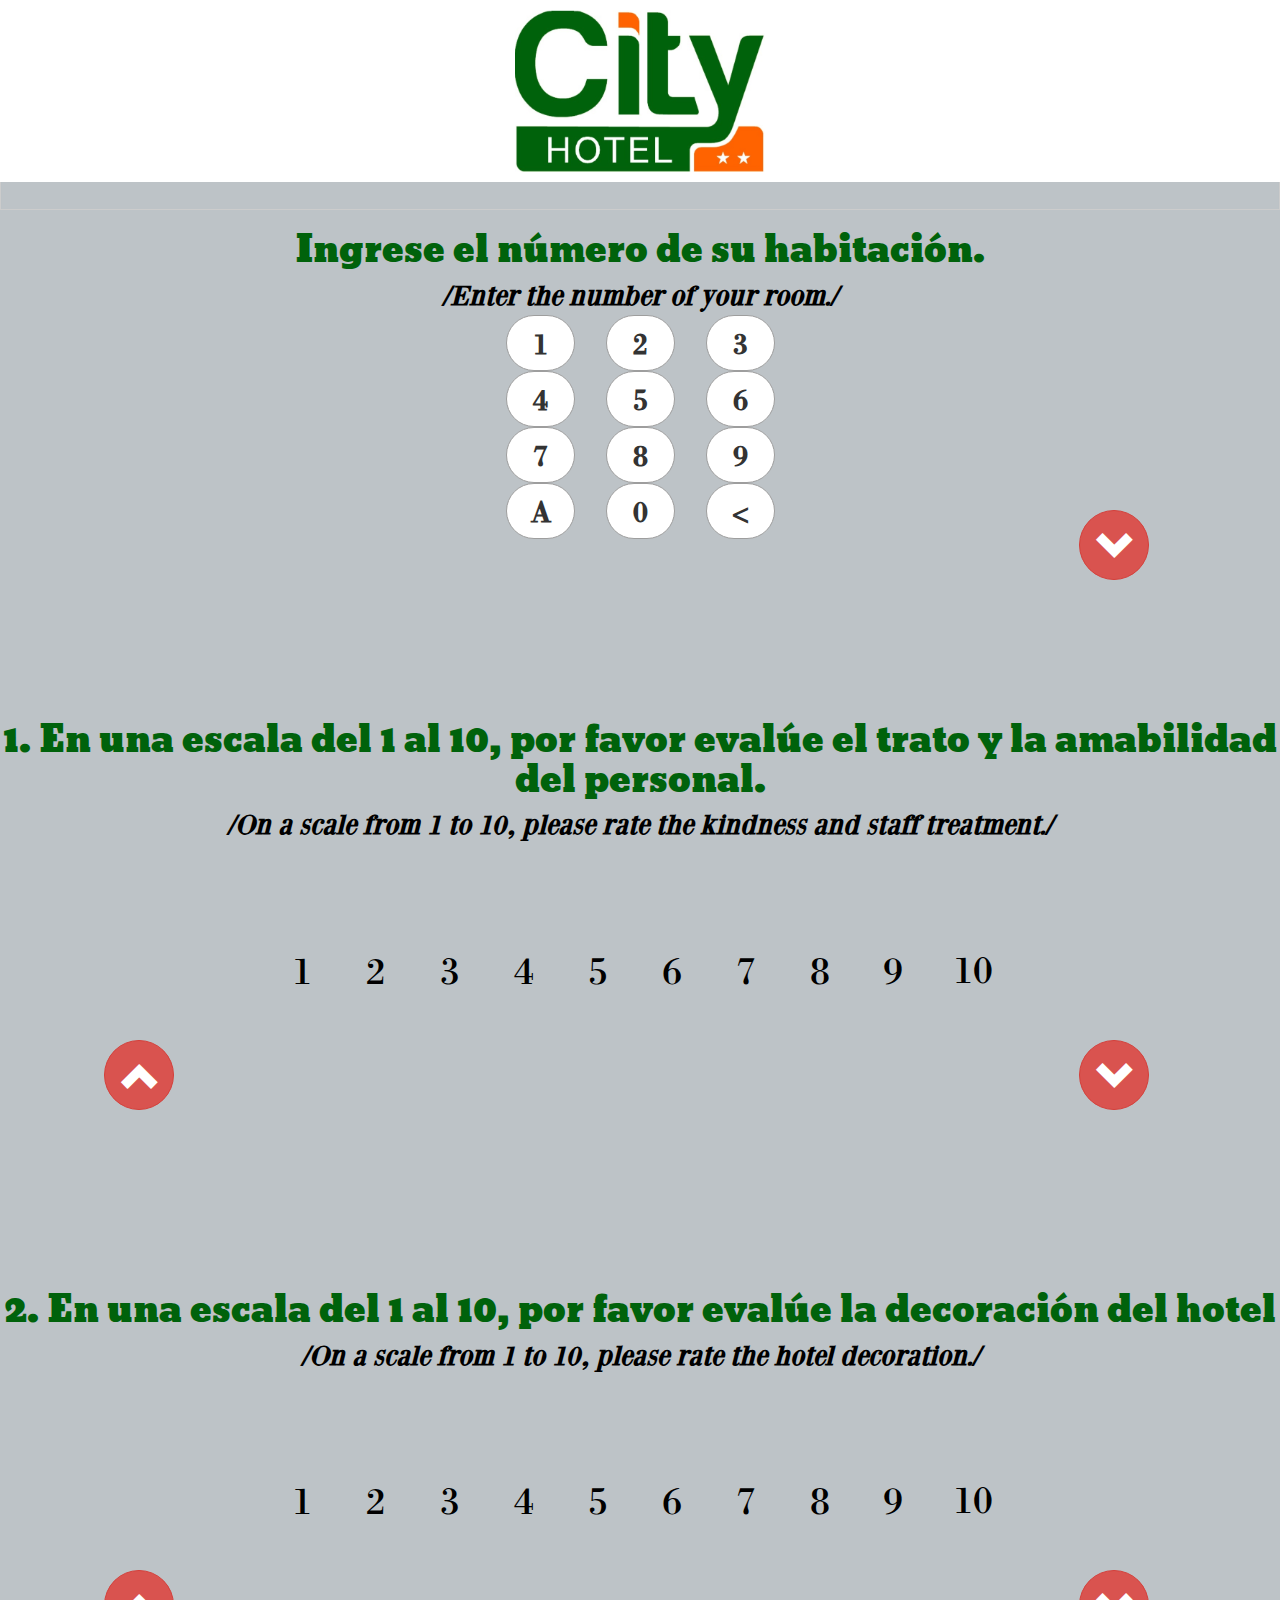
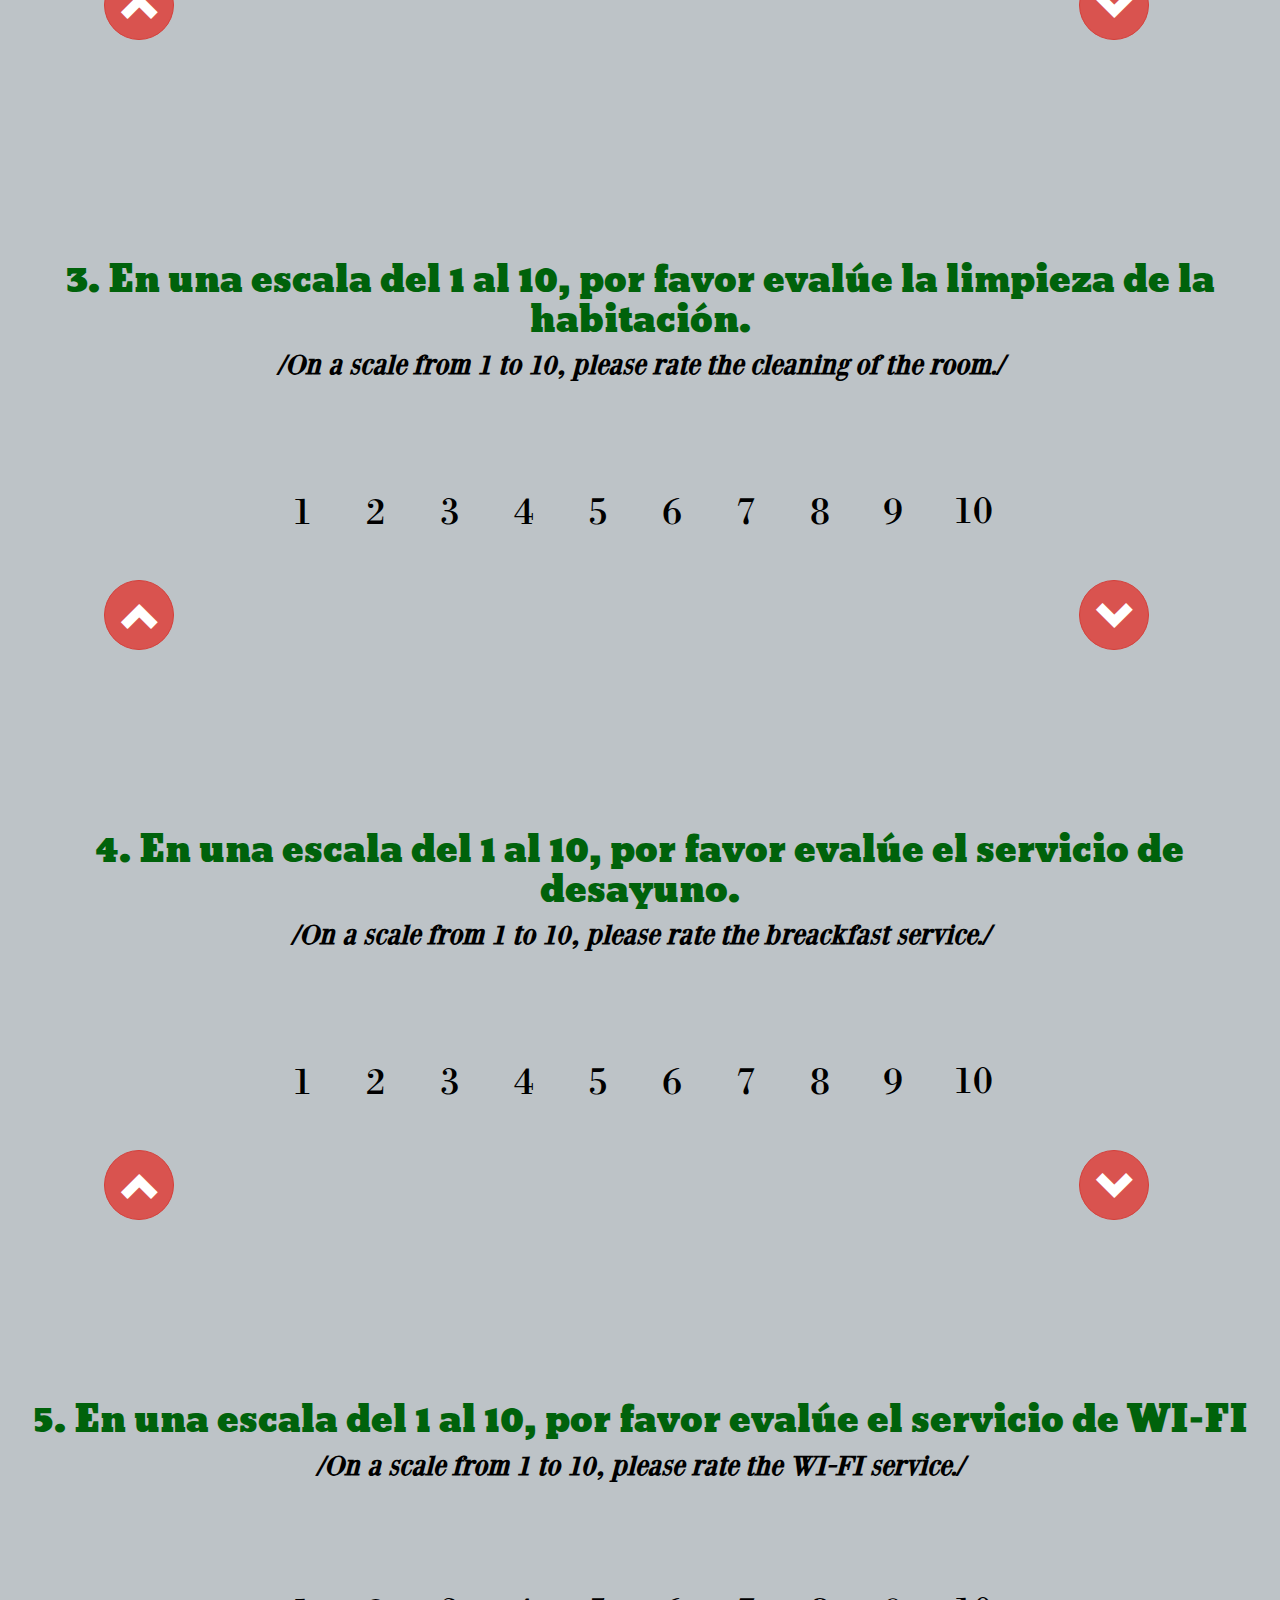
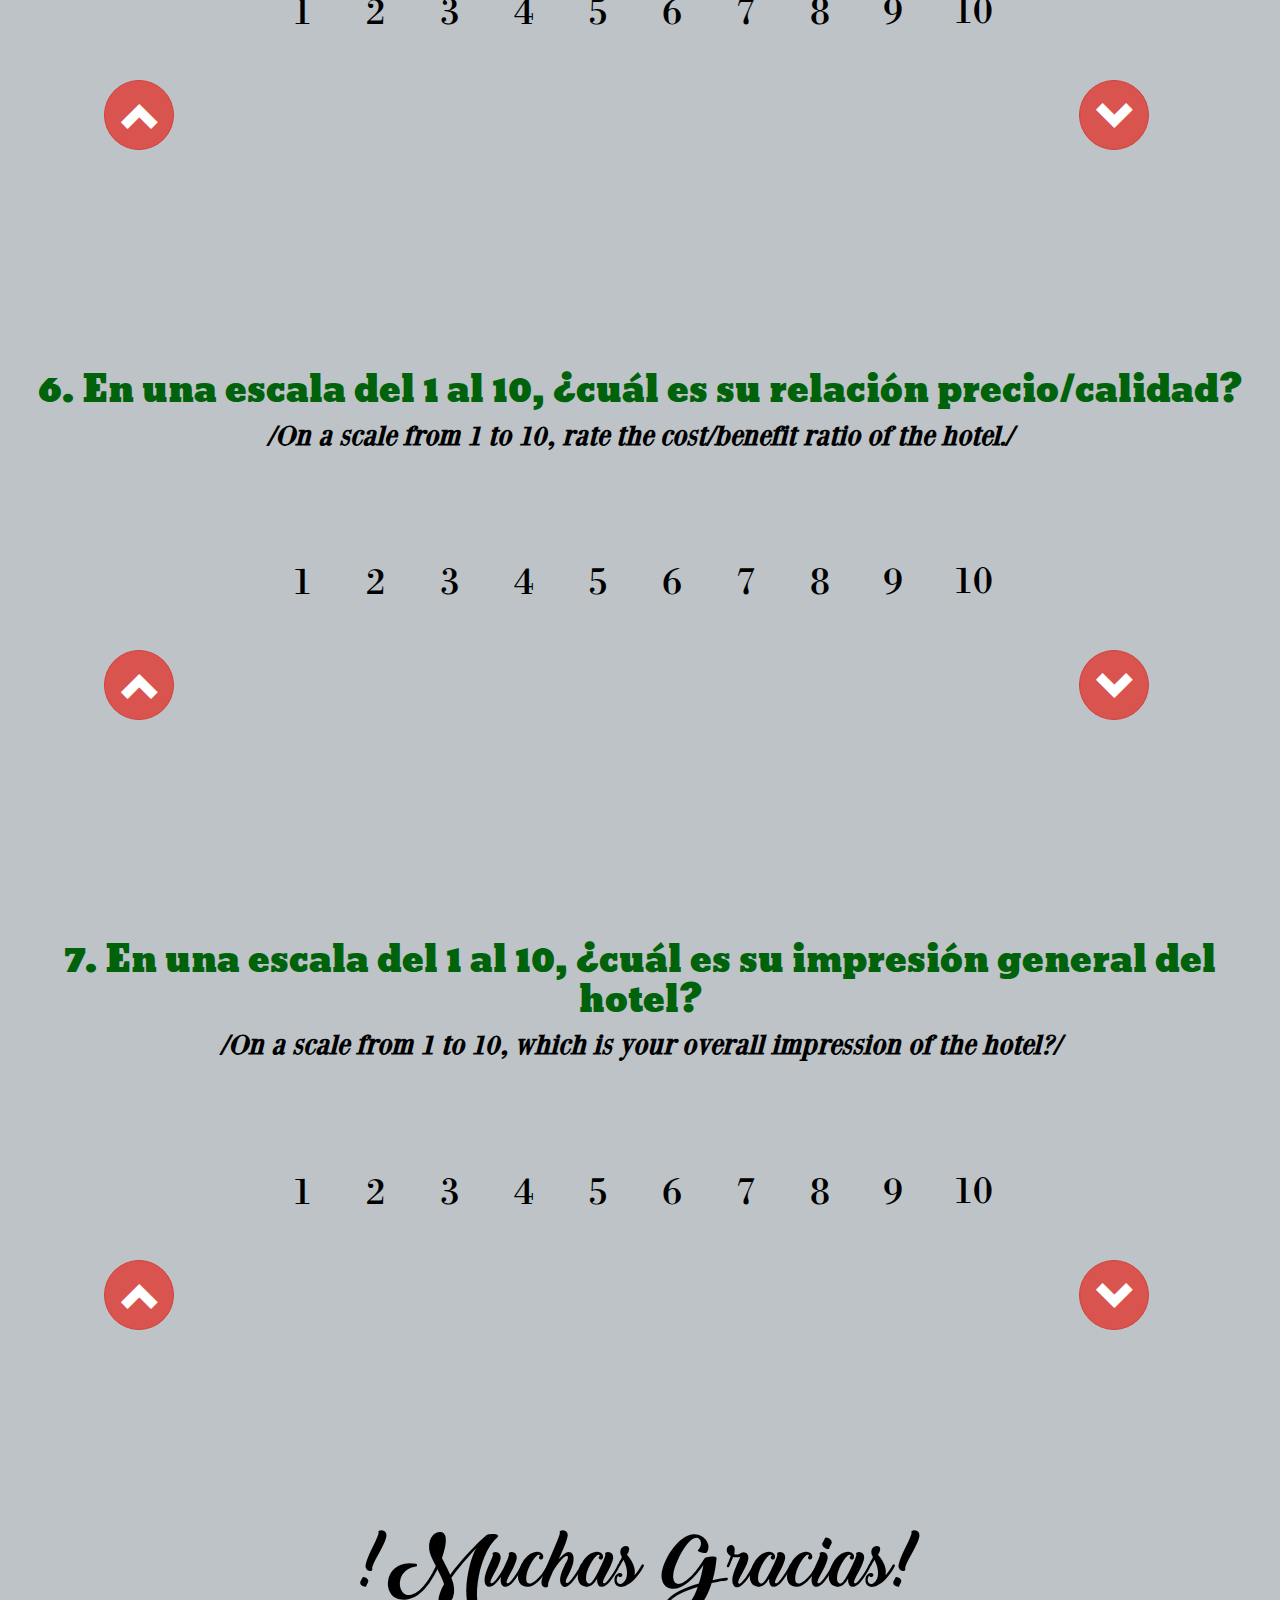
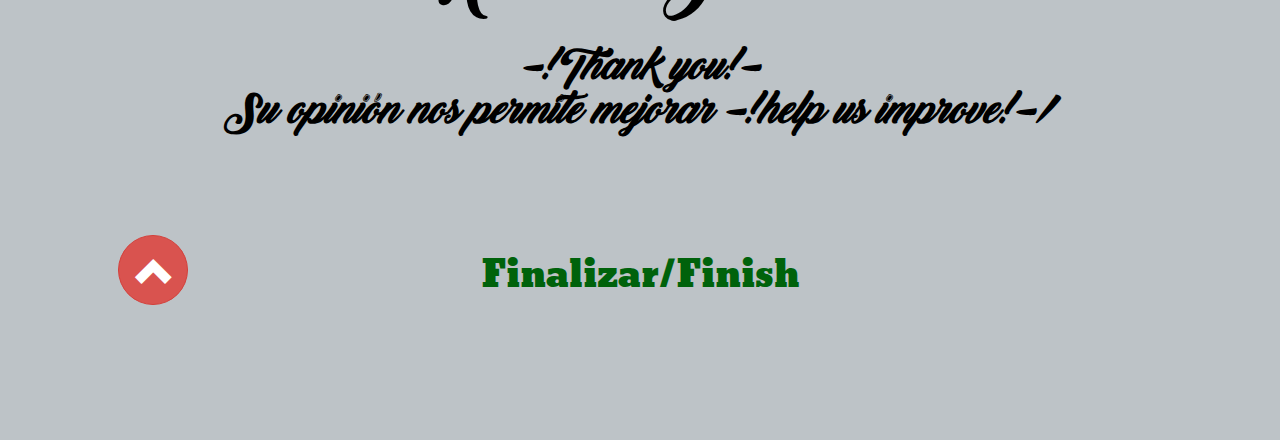
==== commit 4c814127: "agregado de boton al fondo para back to top" ====
--- a/index.html
+++ b/index.html
@@ -3,19 +3,16 @@
   <head>
     <meta charset="utf-8">
     <meta http-equiv="X-UA-Compatible" content="IE=edge">
-    <meta name="viewport" content="width=device-width, initial-scale=1">
+    <meta name="viewport" content="width=1200, height=600, initial-scale=1">
     <title>Hotel City - Encuesta</title>
     <link rel="stylesheet" href="css/bootstrap.css">
     <link rel="stylesheet" href="css/teclado.css">
-    <link rel="stylesheet" href="css/build.css">
     <link rel="stylesheet" href="css/style.css">
-
   </head>
   <body>
     <div class="affix affix-top tope container">
       <img src="img/logo.jpg" class="img-responsive logo" alt="" />
     </div>
-
     <form action="encuesta.php" method="post">
       <div class="container1 text-center" id="NroHab">
           <input type="tel" name="NroHabitacion" id="telNumber" class="form-control tel" value="" />
@@ -104,7 +101,7 @@
                             <div class="span4">
                                 <div class="num">
                                     <div class="txt">
-                                        <
+                                        A
                                     </div>
                                 </div>
                             </div>
@@ -633,19 +630,20 @@
           <h3>!Muchas Gracias!</h1>
           <h4><strong><em>-!Thank you!-</em></strong></h2>
           <h4><strong><em>Su opinión nos permite mejorar -!help us improve!-/</em></strong></h2>
-
-              <div class="col-xs-8 col-xs-offset-2" style="top: 100px;">
-                <a href="index.html" onclick="document.forms[0].submit();return false;"><h1>Finalizar/Finish</h1></a>
-              </div>
-
-            </div>
-          </div>
+            <div class="col-xs-2">
+              <button onclick="$('html,body').animate({scrollTop:0},'slow');return false;" type="button" class="btn btn-danger btn-circle btn-xl" style="margin-top: 100px"><i class="glyphicon glyphicon-chevron-up"></i></button>
+            </div>
+            <div class="col-xs-8" style="top: 100px;">
+              <a href="index.html" onclick="document.forms[0].submit();return false;"><h1>Finalizar/Finish</h1></a>
+            </div>
+          </div>
+        </div>
       </div>
     </form>
     <footer>
     </footer>
-    <script src="js/bootstrap.min.js"></script>
     <script src="js/jquery.js"></script>
+    <script src="js/bootstrap.js"></script>
     <script type="text/javascript">
     $(document).ready(function () {
       $('.num').click(function () {
@@ -657,7 +655,6 @@
         }else {
           $(telNumber).val('');
         }
-
       });
     });
     </script>
